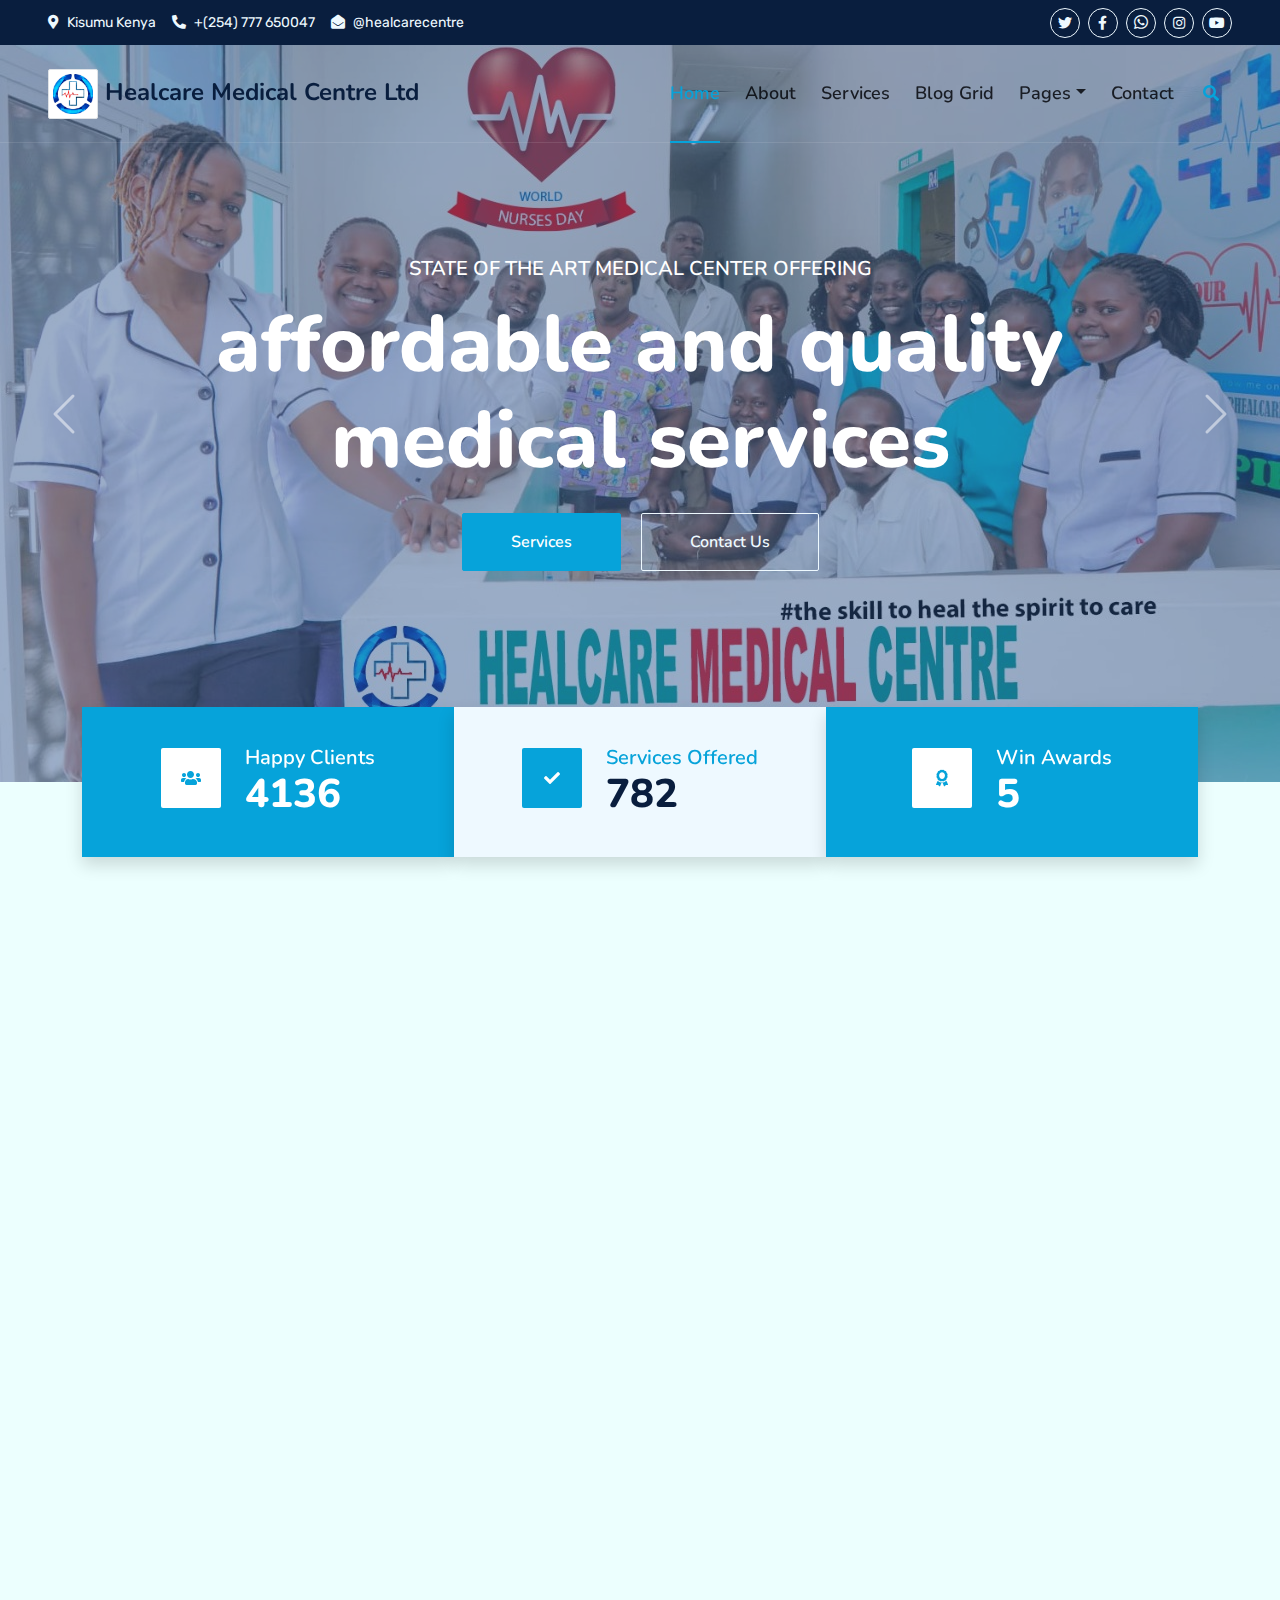
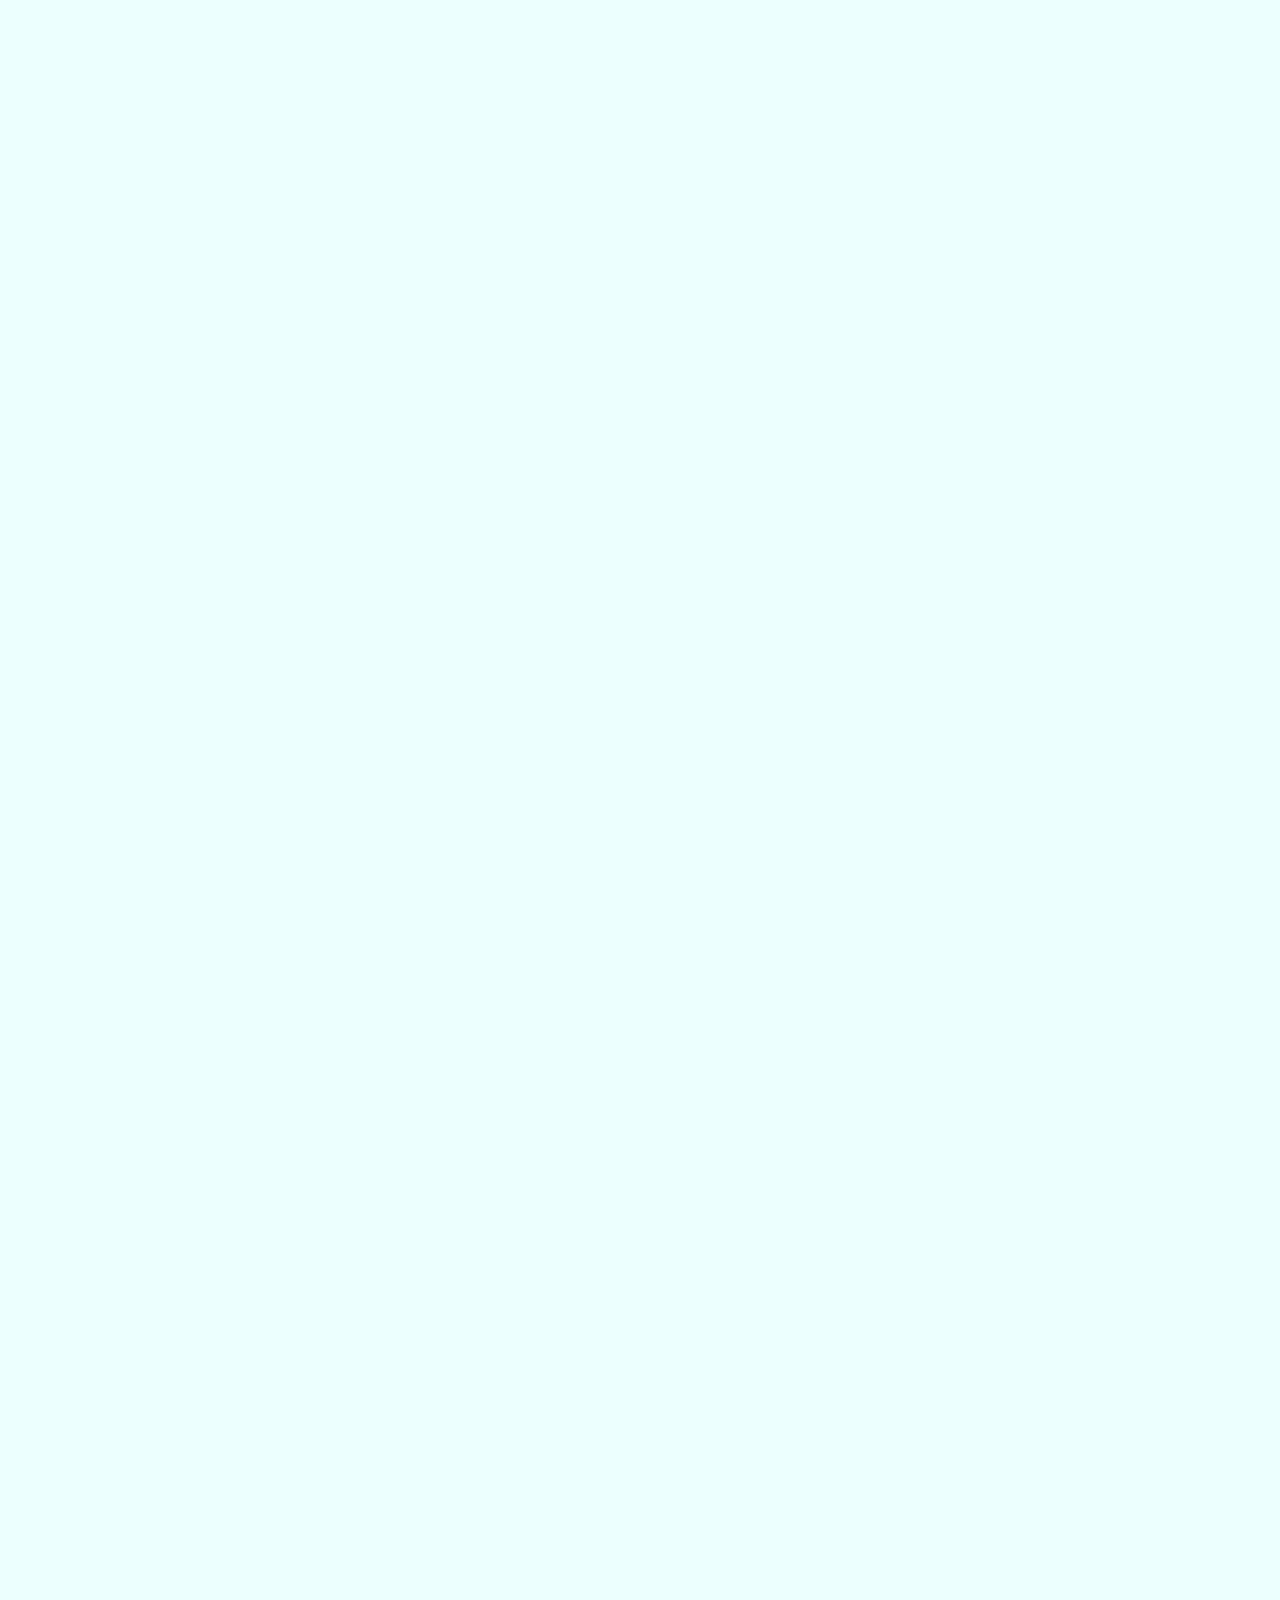
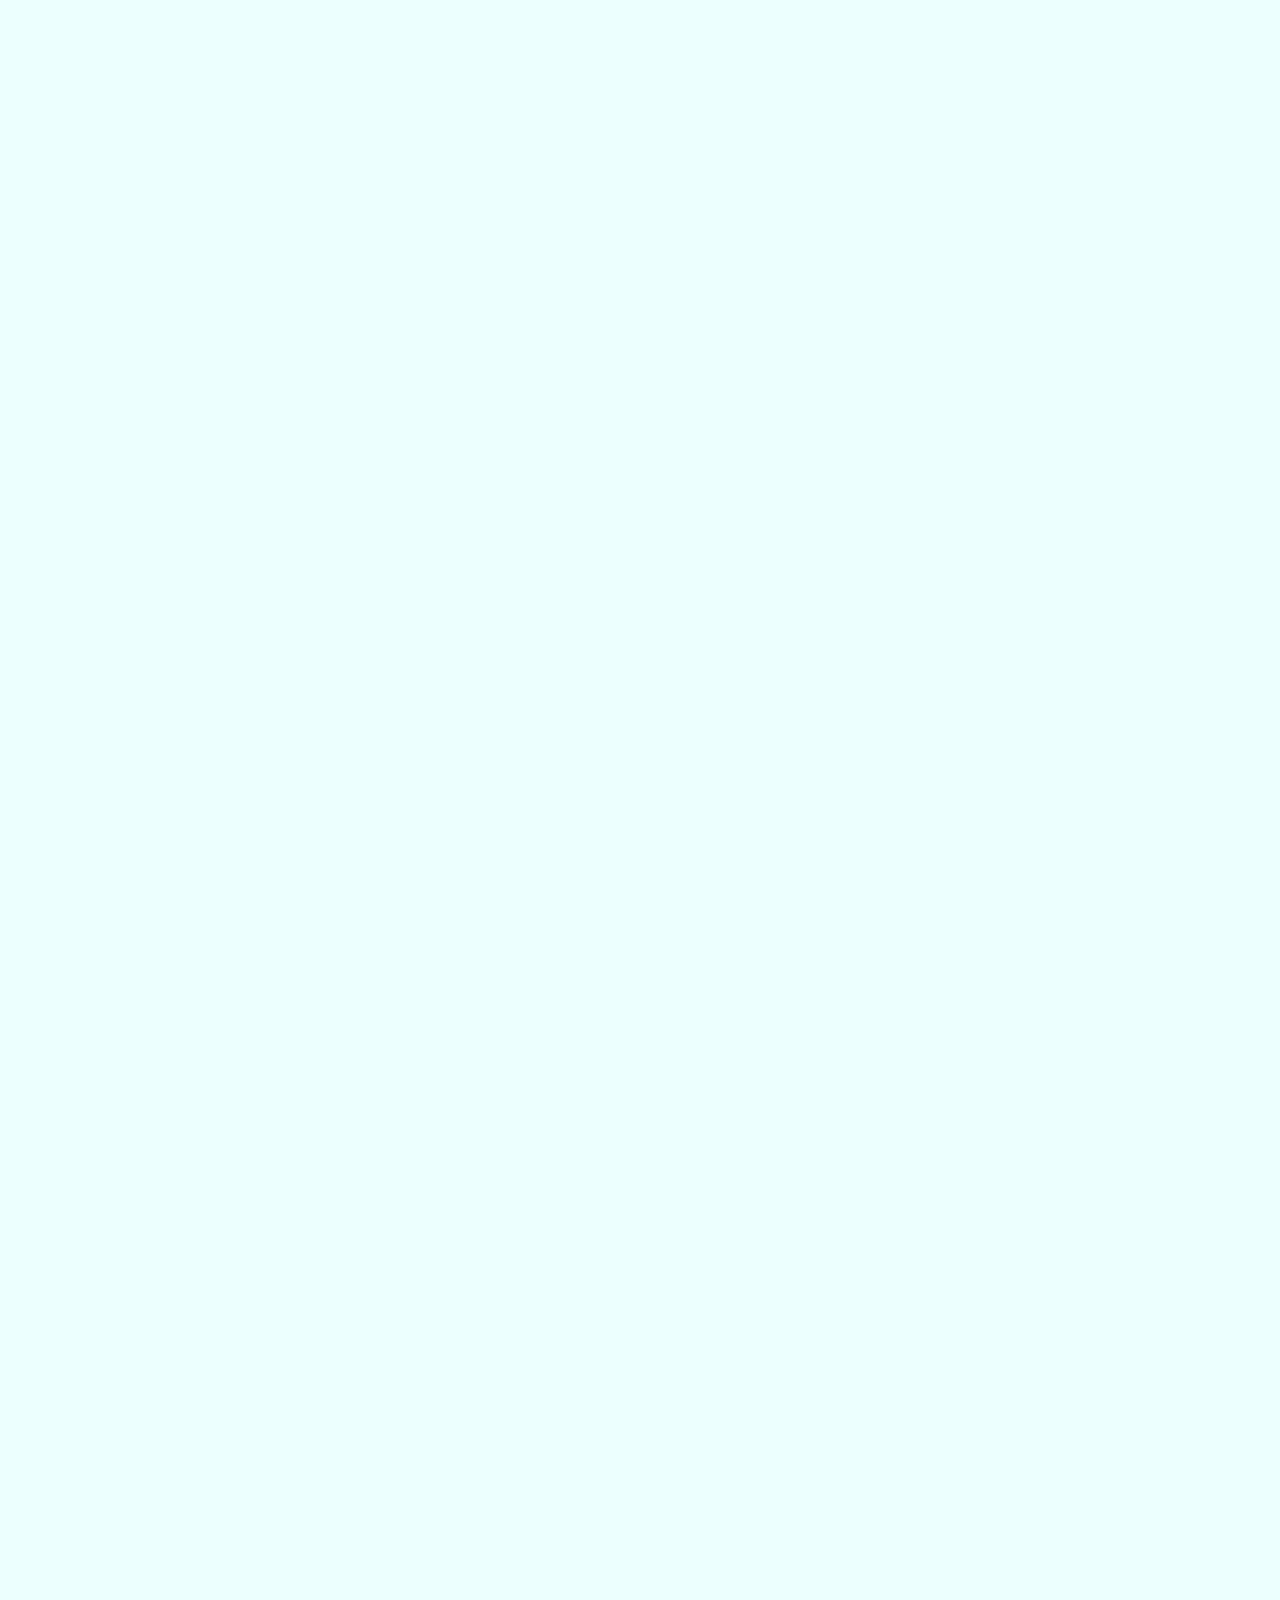
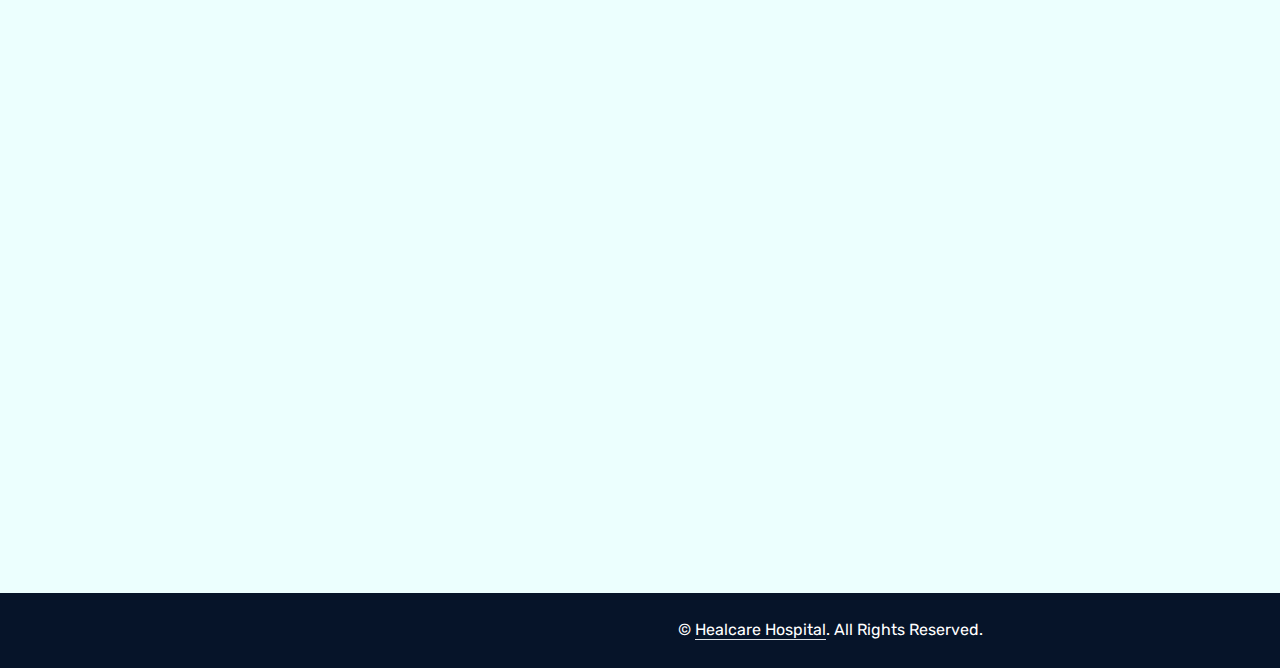
==== index.html @ 4eb30a8a "change index form" ====
<!DOCTYPE html>
<html lang="en">

<head>
    <meta charset="utf-8">
    <title>Star Healcare Medical Centre Ltd </title>
    <meta content="width=device-width, initial-scale=1.0" name="viewport">
    <meta content="Free HTML Templates" name="keywords">
    <meta content="Free HTML Templates" name="description">

    <!-- Favicon -->
    <link href="img/favicon.ico" rel="icon">

    <!-- Google Web Fonts -->
    <link rel="preconnect" href="https://fonts.googleapis.com">
    <link rel="preconnect" href="https://fonts.gstatic.com" crossorigin>
    <link href="https://fonts.googleapis.com/css2?family=Nunito:wght@400;600;700;800&family=Rubik:wght@400;500;600;700&display=swap" rel="stylesheet">
    <link rel="stylesheet" href="https://cdn.jsdelivr.net/npm/bootstrap@4.0.0/dist/css/bootstrap.min.css" integrity="sha384-Gn5384xqQ1aoWXA+058RXPxPg6fy4IWvTNh0E263XmFcJlSAwiGgFAW/dAiS6JXm" crossorigin="anonymous">
    <!-- Icon Font Stylesheet -->
    <link href="https://cdnjs.cloudflare.com/ajax/libs/font-awesome/5.10.0/css/all.min.css" rel="stylesheet">
    <link href="https://cdn.jsdelivr.net/npm/bootstrap-icons@1.4.1/font/bootstrap-icons.css" rel="stylesheet">

    <!-- Libraries Stylesheet -->
    <link href="lib/owlcarousel/assets/owl.carousel.min.css" rel="stylesheet">
    <link href="lib/animate/animate.min.css" rel="stylesheet">

    <!-- Customized Bootstrap Stylesheet -->
    <link href="css/bootstrap.min.css" rel="stylesheet">

    <!-- Template Stylesheet -->
    <link href="css/style.css" rel="stylesheet">
</head>

<body>
    <!-- Spinner Start -->
    <div id="spinner" class="show bg-white position-fixed translate-middle w-100 vh-100 top-50 start-50 d-flex align-items-center justify-content-center">
        <div class="spinner"></div>
    </div>
    <!-- Spinner End -->


    <!-- Topbar Start -->
    <div class="container-fluid bg-dark px-5 d-none d-lg-block">
        <div class="row gx-0">
            <div class="col-lg-8 text-center text-lg-start mb-2 mb-lg-0">
                <div class="d-inline-flex align-items-center" style="height: 45px;">
                    <small class="me-3 text-light"><i class="fa fa-map-marker-alt me-2"></i>Kisumu Kenya</small>
                    <small class="me-3 text-light"><i class="fa fa-phone-alt me-2"></i>+(254) 777 650047</small>
                    <small class="text-light"><i class="fa fa-envelope-open me-2"></i>@healcarecentre </small>
                </div>
            </div>
            <div class="col-lg-4 text-center text-lg-end">
                <div class="d-inline-flex align-items-center" style="height: 45px;">
                    <!--                               <a class="btn btn-primary btn-square me-2" href="https://twitter.com/healcarecentre?s=20&t=cLGIHlRNA7OYB41gTKgH4Q"><i class="fab fa-twitter fw-normal"></i></a>
                                <a class="btn btn-primary btn-square me-2" href="https://web.facebook.com/healcarecentre/?__tn__=-UC*F"><i class="fab fa-facebook-f fw-normal"></i></a>
                                <a class="btn btn-primary btn-square me-2" href="#"><i class="fab fa-linkedin-in fw-normal"></i></a>
                                <a class="btn btn-primary btn-square" href="https://www.instagram.com/healcarecentre/?hl=en"><i class="fab fa-instagram fw-normal"></i></a>
                            </div> -->
                    <a class="btn btn-sm btn-outline-light btn-sm-square rounded-circle me-2" href="https://twitter.com/healcarecentre?s=20&t=cLGIHlRNA7OYB41gTKgH4Q"><i class="fab fa-twitter fw-normal"></i></a>
                    <a class="btn btn-sm btn-outline-light btn-sm-square rounded-circle me-2" href="https://web.facebook.com/healcarecentre/?__tn__=-UC*F"><i class="fab fa-facebook-f fw-normal"></i></a>
                    <a class="btn btn-sm btn-outline-light btn-sm-square rounded-circle me-2" href="https://l.facebook.com/l.php?u=https%3A%2F%2Fapi.whatsapp.com%2Fsend%3Fphone%3D254112651597%26app%3Dfacebook%26entry_point%3Dpage_cta%26fbclid%3DIwAR26jCcPArwJF7pMhak9y_AAHXJEJk9D_FTiBmDPggTOoFprSlUFi0fkgi0&h=AT1p98Kh1tfYW-lQr8XbxFYz3CtTOqSw7ZWZFYomG3YaAoXv2AP1JjJ27h910AXIwqHDCCfPxj9flFpnSR5taxZMDkR8gbsDKgyzsFLzni86rPJZeNqG4yoMuTQqyQ"><i class="bi bi-whatsapp"></i></a>
                    <a class="btn btn-sm btn-outline-light btn-sm-square rounded-circle me-2" href="https://www.instagram.com/healcarecentre/?hl=en"><i class="fab fa-instagram fw-normal"></i></a>
                    <a class="btn btn-sm btn-outline-light btn-sm-square rounded-circle" href=""><i class="fab fa-youtube fw-normal"></i></a>
                </div>
            </div>
        </div>
    </div>
    <!-- Topbar End -->


    <!-- Navbar & Carousel Start -->
    <div class="container-fluid position-relative p-0">
        <nav class="navbar navbar-expand-lg navbar-dark px-5 py-3 py-lg-0">
            <a href="index.html" class="navbar-brand p-0">
                <h4 class="m-0"><img src="img/heal.jpg" alt="log" class="img-thumbnail" style="width: 50px; height:50px; border: radius 20px;"> Healcare Medical Centre Ltd</h4>
            </a>
            <button class="navbar-toggler" type="button" data-bs-toggle="collapse" data-bs-target="#navbarCollapse">
                <span class="fa fa-bars"></span>
            </button>
            <div class="collapse navbar-collapse" id="navbarCollapse">
                <div class="navbar-nav ms-auto py-0">
                    <a href="index.html" class="nav-item nav-link active">Home</a>
                    <a href="about.html" class="nav-item nav-link">About</a>
                    <a href="service.html" class="nav-item nav-link">Services</a>
                    <a href="blog.html" class="nav-item nav-link">Blog Grid</a>
                           
                    <div class="nav-item dropdown">
                        <a href="#" class="nav-link dropdown-toggle" data-bs-toggle="dropdown">Pages</a>
                        <div class="dropdown-menu m-0">
                            
                            <a href="feature.html" class="dropdown-item">Our features</a>
                            <a href="team.html" class="dropdown-item">Team Members</a>
                        </div>
                    </div>
                    <a href="contact.html" class="nav-item nav-link">Contact</a>
                </div>
                <butaton type="button" class="btn text-primary ms-3" data-bs-toggle="modal" data-bs-target="#searchModal"><i class="fa fa-search"></i></butaton>
               
            </div>
        </nav>

        <div id="header-carousel" class="carousel slide carousel-fade" data-bs-ride="carousel">
            <div class="carousel-inner">
                <div class="carousel-item active">
                    <img class="w-100" src="img/carousel-01.jpg" alt="Image">
                    <div class="carousel-caption d-flex flex-column align-items-center justify-content-center">
                        <div class="p-3" style="max-width: 900px;">
                            <h5 class="text-white text-uppercase mb-3 animated slideInDown">state of the art medical center offering </h5>
                            <h1 class="display-1 text-white mb-md-4 animated zoomIn">affordable and quality medical services</h1>
                            <a href="service.html" class="btn btn-primary py-md-3 px-md-5 me-3 animated slideInLeft">Services</a>
                            <a href="contact.html" class="btn btn-outline-light py-md-3 px-md-5 animated slideInRight">Contact Us</a>
                        </div>
                    </div>
                </div>
                <div class="carousel-item">
                    <img class="w-100" src="img/carousel-03.jpg" alt="Image">
                    <div class="carousel-caption d-flex flex-column align-items-center justify-content-center">
                        <div class="p-3" style="max-width: 900px;">
                            <h5 class="text-white text-uppercase mb-3 animated slideInDown">We accept NHIF</h5>
                            <h1 class="display-1 text-white mb-md-4 animated zoomIn">skill to heal & spirit to care</h1>
                            <a href="service.html" class="btn btn-primary py-md-3 px-md-5 me-3 animated slideInLeft">Service</a>
                            <a href="contact.html" class="btn btn-outline-light py-md-3 px-md-5 animated slideInRight">Contact Us</a>
                        </div>
                    </div>
                </div>
            </div>
            <button class="carousel-control-prev" type="button" data-bs-target="#header-carousel"
                data-bs-slide="prev">
                <span class="carousel-control-prev-icon" aria-hidden="true"></span>
                <span class="visually-hidden">Previous</span>
            </button>
            <button class="carousel-control-next" type="button" data-bs-target="#header-carousel"
                data-bs-slide="next">
                <span class="carousel-control-next-icon" aria-hidden="true"></span>
                <span class="visually-hidden">Next</span>
            </button>
        </div>
    </div>
    <!-- Navbar & Carousel End -->


    <!-- Full Screen Search Start -->
    <div class="modal fade" id="searchModal" tabindex="-1">
        <div class="modal-dialog modal-fullscreen">
            <div class="modal-content" style="background: rgba(9, 30, 62, .7);">
                <div class="modal-header border-0">
                    <button type="button" class="btn bg-white btn-close" data-bs-dismiss="modal" aria-label="Close"></button>
                </div>
                <div class="modal-body d-flex align-items-center justify-content-center">
                    <div class="input-group" style="max-width: 600px;">
                        <input type="text" class="form-control bg-transparent border-primary p-3" placeholder="Type search keyword">
                        <button class="btn btn-primary px-4"><i class="bi bi-search"></i></button>
                    </div>
                </div>
            </div>
        </div>
    </div>
    <!-- Full Screen Search End -->


    <!-- Facts Start -->
    <div class="container-fluid facts py-5 pt-lg-0">
        <div class="container py-5 pt-lg-0">
            <div class="row gx-0">
                <div class="col-lg-4 wow zoomIn" data-wow-delay="0.1s">
                    <div class="bg-primary shadow d-flex align-items-center justify-content-center p-4" style="height: 150px;">
                        <div class="bg-white d-flex align-items-center justify-content-center rounded mb-2" style="width: 60px; height: 60px;">
                            <i class="fa fa-users text-primary"></i>
                        </div>
                        <div class="ps-4">
                            <h5 class="text-white mb-0">Happy Clients</h5>
                            <h1 class="text-white mb-0" data-toggle="counter-up">12345</h1>
                        </div>
                    </div>
                </div>
                <div class="col-lg-4 wow zoomIn" data-wow-delay="0.3s">
                    <div class="bg-light shadow d-flex align-items-center justify-content-center p-4" style="height: 150px;">
                        <div class="bg-primary d-flex align-items-center justify-content-center rounded mb-2" style="width: 60px; height: 60px;">
                            <i class="fa fa-check text-white"></i>
                        </div>
                        <div class="ps-4">
                            <h5 class="text-primary mb-0">Services Offered</h5>
                            <h1 class="mb-0" data-toggle="counter-up">2335</h1>
                        </div>
                    </div>
                </div>
                <div class="col-lg-4 wow zoomIn" data-wow-delay="0.6s">
                    <div class="bg-primary shadow d-flex align-items-center justify-content-center p-4" style="height: 150px;">
                        <div class="bg-white d-flex align-items-center justify-content-center rounded mb-2" style="width: 60px; height: 60px;">
                            <i class="fa fa-award text-primary"></i>
                        </div>
                        <div class="ps-4">
                            <h5 class="text-white mb-0">Win Awards</h5>
                            <h1 class="text-white mb-0" data-toggle="counter-up">15</h1>
                        </div>
                    </div>
                </div>
            </div>
        </div>
    </div>
    <!-- Facts Start -->


    <!-- About Start -->
    <div class="container-fluid py-5 wow fadeInUp" data-wow-delay="0.1s">
        <div class="container py-5">
            <div class="row g-5">
                <div class="col-lg-7">
                    <div class="section-title position-relative pb-3 mb-5">
                        <h5 class="fw-bold text-primary text-uppercase">About Us</h5>
                        <h1 class="mb-0">Skill To Heal The Spirit To Care</h1>
                    </div>
                    <p class="mb-4">Healcare Medical Centre is a state of the art medical center offering affordable and quality medical services. We accept NHIF and we offer in-patient and out-patient services, pharmacy services and morgue services. Talk to us</p>
                    <div class="row g-0 mb-3">
                        <div class="col-sm-6 wow zoomIn" data-wow-delay="0.2s">
                            <h5 class="mb-3"><i class="fa fa-check text-primary me-3"></i>Award Winning</h5>
                            <h5 class="mb-3"><i class="fa fa-check text-primary me-3"></i>Professional Staff</h5>
                        </div>
                        <div class="col-sm-6 wow zoomIn" data-wow-delay="0.4s">
                            <h5 class="mb-3"><i class="fa fa-check text-primary me-3"></i>24/7 services</h5>
                            <h5 class="mb-3"><i class="fa fa-check text-primary me-3"></i>Fair Prices</h5>
                        </div>
                    </div>
                    <div class="d-flex align-items-center mb-4 wow fadeIn" data-wow-delay="0.6s">
                        <div class="bg-primary d-flex align-items-center justify-content-center rounded" style="width: 60px; height: 60px;">
                            <i class="fa fa-phone-alt text-white"></i>
                        </div>
                        <div class="ps-4">
                            <h5 class="mb-2">Call to ask any question</h5>
                            <h4 class="text-primary mb-0">+254 777 650048</h4>
                        </div>
                    </div>
                    <a href="quote.html" class="btn btn-primary py-3 px-5 mt-3 wow zoomIn" data-wow-delay="0.9s">Request A Quote</a>
                </div>
                <div class="col-lg-5" style="min-height: 500px;">
                    <div class="position-relative h-100">
                        <img class="position-absolute w-100 h-100 rounded wow zoomIn" data-wow-delay="0.9s" src="img/about-us.jpg" style="object-fit: cover;">
                    </div>
                </div>
            </div>
        </div>
    </div>
    <!-- About End -->


    <!-- Features Start -->
    <div class="container-fluid py-5 wow fadeInUp" data-wow-delay="0.1s">
        <div class="container py-5">
            <div class="section-title text-center position-relative pb-3 mb-5 mx-auto" style="max-width: 600px;">
                <h5 class="fw-bold text-primary text-uppercase">Why Choose Us</h5>
                <h1 class="mb-0">We Are Here To Offer Quality Services</h1>
            </div>
            <div class="row g-5">
                <div class="col-lg-4">
                    <div class="row g-5">
                        <div class="col-12 wow zoomIn" data-wow-delay="0.2s">
                            <div class="bg-primary rounded d-flex align-items-center justify-content-center mb-3" style="width: 60px; height: 60px;">
                                <i class="fa fa-cubes text-white"></i>
                            </div>
                            <h4>Accredited Hospital</h4>
                            
                        </div>
                        <div class="col-12 wow zoomIn" data-wow-delay="0.6s">
                            <div class="bg-primary rounded d-flex align-items-center justify-content-center mb-3" style="width: 60px; height: 60px;">
                                <i class="fa fa-award text-white"></i>
                            </div>
                            <h4>Care For the Community, Care Beyond The Obvious</h4>
                            
                        </div>
                    </div>
                </div>
                <div class="col-lg-4  wow zoomIn" data-wow-delay="0.9s" style="min-height: 350px;">
                    <div class="position-relative h-100">
                        <img class="position-absolute w-100 h-100 rounded wow zoomIn" data-wow-delay="0.1s" src="img/feature-2.jpg" style="object-fit: contain;">
                    </div>
                </div>
                <div class="col-lg-4">
                    <div class="row g-5">
                        <div class="col-12 wow zoomIn" data-wow-delay="0.4s">
                            <div class="bg-primary rounded d-flex align-items-center justify-content-center mb-3" style="width: 60px; height: 60px;">
                                <i class="fa fa-users-cog text-white"></i>
                            </div>
                            <h4>Professional Staff</h4>
                            
                        </div>
                        <div class="col-12 wow zoomIn" data-wow-delay="0.8s">
                            <div class="bg-primary rounded d-flex align-items-center justify-content-center mb-3" style="width: 60px; height: 60px;">
                                <i class="fa fa-phone-alt text-white"></i>
                            </div>
                            <h4>24/7 Support</h4>
                            
                        </div>
                    </div>
                </div>
            </div>
        </div>
    </div>
    <!-- Features Start -->
</div>

    <!-- Service Start -->
    <div class="container wow fadeInUp" data-wow-delay="0.1s">
        <div class="row row-cols-1 row-cols-md-3 g-4">
            <div class="col">
              <div class="card h-100">
                <img src="img/ambln.jpg" class="card-img-top" alt="...">
                <div class="card-body" style="background-color: #00ffee2c;">
                  <h5 class="card-title">Ambulatory services</h5>
                  <p class="card-text" style="color: blue;" >
                    Ambulatory services also referred as outpatient services are a set of diagnostic and therapeutic services provided in an outpatient setting. These services help provide patient education, support, care, and community support.</div>
              </div>
            </div>
            <div class="col">
                <div class="card h-100">
                  <img src="img/matnty2.jpg" class="card-img-top" alt="...">
                  <div class="card-body" style="background-color: #00ffee2c;">
                    <h5 class="card-title">Maternaity services</h5>
                    <p class="card-text" style="color: blue;" >
                        The Maternity Service aims to provide excellent care in a friendly and nurturing environment to give mothers, babies and their families' personalised care from the early antenatal period, during pregnancy and labour and during the first early days of parenting.
                    </p></div>
                </div>
              </div>
              <div class="col">
                <div class="card h-100">
                  <img src="img/lab.jpg" class="card-img-top" alt="...">
                  <div class="card-body" style="background-color: #00ffee2c;">
                    <h5 class="card-title">Laboratory services</h5>
                    <p class="card-text" style="color: blue;">
                        Laboratory Services provides collection of blood and body fluids for tests ordered by your doctor or healthcare provider. For information on service restrictions or to book an appointment,
                    </p></div>
                </div>
              </div>

          </div> 
     </div>
    <div class="container wow fadeInUp" data-wow-delay="0.1s">
        <div class="row ">
            <div class="col-sm-6">
              <div class="card">
                <div class="card-body">
                    <div class="badge bg-primary text-wrap shadow-lg p-3 mb-5 bg-body rounded" style="width: 10rem;">
                        <h5 class="card-title">Special Clinic</h5>
                      </div>
                  <p class="card-text">We also Offer Special</p>
                  <ul>
                      <li><a href="https://www.cancer.gov/publications/dictionaries/cancer-terms/def/ent-doctor">ENT</a> Clinic</li>
                      <li><a href="https://www.mayoclinic.org/diseases-conditions/epilepsy/symptoms-causes/syc-20350093#:~:text=Epilepsy%20is%20a%20central%20nervous,races%2C%20ethnic%20backgrounds%20and%20ages.">Epilepsy</a> Clinic </li>
                      <li><a href="https://www.cdc.gov/hiv/basics/whatishiv.html#:~:text=What%20is%20HIV%3F-,HIV%20(human%20immunodeficiency%20virus)%20is%20a%20virus%20that%20attacks%20the,care%2C%20HIV%20can%20be%20controlled.">HIV</a> Testing</li>
                      
                  </ul>
                  
                </div>
              </div>
            </div>
            <div class="col-sm-6">
              <div class="card">
                <div class="card-body">
                    <div class="badge bg-primary text-wrap shadow-lg p-3 mb-5 bg-body rounded" style="width: 10rem;">
                        <h5 class="card-title">Special Clinic</h5>
                      </div>
                  <p class="card-text">The following services are available</p>
                  <ul>
                    <li><a href="https://www.who.int/health-topics/hypertension#:~:text=Hypertension%2C%20also%20known%20as%20high,pumps%20blood%20into%20the%20vessels."> Hypertension</a> Clinic</li>
                    <li><a href="https://www.healthline.com/health/diabetes#:~:text=Diabetes%20mellitus%2C%20commonly%20known%20as,the%20insulin%20it%20does%20make.">Diabetes </a>Clinic</li>
                    <li><a href="https://www.mayoclinic.org/diseases-conditions/sickle-cell-anemia/symptoms-causes/syc-20355876#:~:text=In%20sickle%20cell%20anemia%2C%20some,all%20parts%20of%20the%20body." >Sickle Cell</a> Clinic</li>
                
                    
                </ul>
                  
                </div>
              </div>
            </div>
          </div>
    </div>

    <!-- Service End -->


    <!-- Pricing Plan Start -->
    <div class="container-fluid py-5 wow fadeInUp" data-wow-delay="0.1s">
        <div class="container py-5">
            <div class="section-title text-center position-relative pb-3 mb-5 mx-auto" style="max-width: 600px;">
                <h5 class="fw-bold text-primary text-uppercase">Pricing Plans</h5>
                <h1 class="mb-0">We are Offering Competitive Prices for Our Clients</h1>
            </div>
            <!-- <div class="row g-0">
                <div class="col-lg-4 wow slideInUp" data-wow-delay="0.6s">
                    <div class="bg-light rounded">
                        <div class="border-bottom py-4 px-5 mb-4">
                            <h4 class="text-primary mb-1">Basic Plan</h4>
                            <small class="text-uppercase">For Small Size Business</small>
                        </div>
                        <div class="p-5 pt-0">
                            <h1 class="display-5 mb-3">
                                <small class="align-top" style="font-size: 22px; line-height: 45px;">$</small>49.00<small
                                    class="align-bottom" style="font-size: 16px; line-height: 40px;">/ Month</small>
                            </h1>
                            <div class="d-flex justify-content-between mb-3"><span>HTML5 & CSS3</span><i class="fa fa-check text-primary pt-1"></i></div>
                            <div class="d-flex justify-content-between mb-3"><span>Bootstrap v5</span><i class="fa fa-check text-primary pt-1"></i></div>
                            <div class="d-flex justify-content-between mb-3"><span>Responsive Layout</span><i class="fa fa-times text-danger pt-1"></i></div>
                            <div class="d-flex justify-content-between mb-2"><span>Cross-browser Support</span><i class="fa fa-times text-danger pt-1"></i></div>
                            <a href="" class="btn btn-primary py-2 px-4 mt-4">Order Now</a>
                        </div>
                    </div>
                </div>
                <div class="col-lg-4 wow slideInUp" data-wow-delay="0.3s">
                    <div class="bg-white rounded shadow position-relative" style="z-index: 1;">
                        <div class="border-bottom py-4 px-5 mb-4">
                            <h4 class="text-primary mb-1">Standard Plan</h4>
                            <small class="text-uppercase">For Medium Size Business</small>
                        </div>
                        <div class="p-5 pt-0">
                            <h1 class="display-5 mb-3">
                                <small class="align-top" style="font-size: 22px; line-height: 45px;">$</small>99.00<small
                                    class="align-bottom" style="font-size: 16px; line-height: 40px;">/ Month</small>
                            </h1>
                            <div class="d-flex justify-content-between mb-3"><span>HTML5 & CSS3</span><i class="fa fa-check text-primary pt-1"></i></div>
                            <div class="d-flex justify-content-between mb-3"><span>Bootstrap v5</span><i class="fa fa-check text-primary pt-1"></i></div>
                            <div class="d-flex justify-content-between mb-3"><span>Responsive Layout</span><i class="fa fa-check text-primary pt-1"></i></div>
                            <div class="d-flex justify-content-between mb-2"><span>Cross-browser Support</span><i class="fa fa-times text-danger pt-1"></i></div>
                            <a href="" class="btn btn-primary py-2 px-4 mt-4">Order Now</a>
                        </div>
                    </div>
                </div>
                <div class="col-lg-4 wow slideInUp" data-wow-delay="0.9s">
                    <div class="bg-light rounded">
                        <div class="border-bottom py-4 px-5 mb-4">
                            <h4 class="text-primary mb-1">Advanced Plan</h4>
                            <small class="text-uppercase">For Large Size Business</small>
                        </div>
                        <div class="p-5 pt-0">
                            <h1 class="display-5 mb-3">
                                <small class="align-top" style="font-size: 22px; line-height: 45px;">$</small>149.00<small
                                    class="align-bottom" style="font-size: 16px; line-height: 40px;">/ Month</small>
                            </h1>
                            <div class="d-flex justify-content-between mb-3"><span>HTML5 & CSS3</span><i class="fa fa-check text-primary pt-1"></i></div>
                            <div class="d-flex justify-content-between mb-3"><span>Bootstrap v5</span><i class="fa fa-check text-primary pt-1"></i></div>
                            <div class="d-flex justify-content-between mb-3"><span>Responsive Layout</span><i class="fa fa-check text-primary pt-1"></i></div>
                            <div class="d-flex justify-content-between mb-2"><span>Cross-browser Support</span><i class="fa fa-check text-primary pt-1"></i></div>
                            <a href="" class="btn btn-primary py-2 px-4 mt-4">Order Now</a>
                        </div>
                    </div>
                </div>
            </div> -->
        </div>
    </div>
    <!-- Pricing Plan End -->


    <!-- Quote Start -->
    <div class="container-fluid py-5 wow fadeInUp" data-wow-delay="0.1s">
        <div class="container py-5">
            <div class="row g-5">
                <div class="col-lg-7">
                    <div class="section-title position-relative pb-3 mb-5">
                        <h5 class="fw-bold text-primary text-uppercase">Request A Quote</h5>
                        <h1 class="mb-0">Need A Free Quote? Please Feel Free to Contact Us</h1>
                    </div>
                    <div class="row gx-3">
                        <div class="col-sm-6 wow zoomIn" data-wow-delay="0.2s">
                            <h5 class="mb-4"><i class="fa fa-reply text-primary me-3"></i>Reply within 24 hours</h5>
                        </div>
                        <div class="col-sm-6 wow zoomIn" data-wow-delay="0.4s">
                            <h5 class="mb-4"><i class="fa fa-phone-alt text-primary me-3"></i>24 hrs telephone support</h5>
                        </div>
                    </div>
                    <!-- <p class="mb-4">Eirmod sed tempor lorem ut dolores. Aliquyam sit sadipscing kasd ipsum. Dolor ea et dolore et at sea ea at dolor, justo ipsum duo rebum sea invidunt voluptua. Eos vero eos vero ea et dolore eirmod et. Dolores diam duo invidunt lorem. Elitr ut dolores magna sit. Sea dolore sanctus sed et. Takimata takimata sanctus sed.</p> -->
                    <div class="d-flex align-items-center mt-2 wow zoomIn" data-wow-delay="0.6s">
                        <div class="bg-primary d-flex align-items-center justify-content-center rounded" style="width: 60px; height: 60px;">
                            <i class="fa fa-phone-alt text-white"></i>
                        </div>
                        <div class="ps-4">
                            <h5 class="mb-2">Call to ask any question</h5>
                            <h4 class="text-primary mb-0">+254 7765004</h4>
                        </div>
                    </div>
                </div>
                <div class="col-lg-5">
                    <div class="bg-primary rounded h-100 d-flex align-items-center p-5 wow zoomIn" data-wow-delay="0.9s">
                        <form>
                            <div class="row g-3">
                                <div class="col-xl-12">
                                    <input type="text" class="form-control bg-light border-0" placeholder="Your Name" style="height: 55px;">
                                </div>
                                <div class="col-12">
                                    <input type="email" class="form-control bg-light border-0" placeholder="Your Email" style="height: 55px;">
                                </div>
                                <div class="col-12">
                                    <select class="form-select bg-light border-0" style="height: 55px;">
                                        <option selected>Select A Service</option>
                                        <option value="1">Ambulatory services</option>
                                        <option value="2">Outpatient services</option>
                                        <option value="3">Inpatient services</option>

                                        <option selected>Maternaity services</option>
                                        <option value="1">Pharmacy</option>
                                        <option value="2">Laboratory services</option>
                                        <option value="3">Medical outpatient clinics</option>

                                        <option selected>Nutrition counselling/Diet plan</option>
                                        <option value="1">Optic care</option>
                                        <option value="2">Dental care</option>
                                        <option value="3">Morgue services</option>
                                        
                                    </select>
                                </div>
                                <div class="col-12">
                                    <textarea class="form-control bg-light border-0" rows="3" placeholder="Message"></textarea>
                                </div>
                                <div class="col-12">
                                    <button class="btn btn-dark w-100 py-3" type="submit">Request A Service</button>
                                </div>
                            </div>
                        </form>
                    </div>
                </div>
            </div>
        </div>
    </div>
    <!-- Quote End -->


    <!-- Testimonial Start -->
    <!-- <div class="container-fluid py-5 wow fadeInUp" data-wow-delay="0.1s">
        <div class="container py-5">
            <div class="section-title text-center position-relative pb-3 mb-4 mx-auto" style="max-width: 600px;">
                <h5 class="fw-bold text-primary text-uppercase">Testimonial</h5>
                <h1 class="mb-0">What Our Clients Say About Our Digital Services</h1>
            </div>
            <div class="owl-carousel testimonial-carousel wow fadeInUp" data-wow-delay="0.6s">
                <div class="testimonial-item bg-light my-4">
                    <div class="d-flex align-items-center border-bottom pt-5 pb-4 px-5">
                        <img class="img-fluid rounded" src="img/testimonial-1.jpg" style="width: 60px; height: 60px;" >
                        <div class="ps-4">
                            <h4 class="text-primary mb-1">Client Name</h4>
                            <small class="text-uppercase">Profession</small>
                        </div>
                    </div>
                    <div class="pt-4 pb-5 px-5">
                        Dolor et eos labore, stet justo sed est sed. Diam sed sed dolor stet amet eirmod eos labore diam
                    </div>
                </div>
                <div class="testimonial-item bg-light my-4">
                    <div class="d-flex align-items-center border-bottom pt-5 pb-4 px-5">
                        <img class="img-fluid rounded" src="img/testimonial-2.jpg" style="width: 60px; height: 60px;" >
                        <div class="ps-4">
                            <h4 class="text-primary mb-1">Client Name</h4>
                            <small class="text-uppercase">Profession</small>
                        </div>
                    </div>
                    <div class="pt-4 pb-5 px-5">
                        Dolor et eos labore, stet justo sed est sed. Diam sed sed dolor stet amet eirmod eos labore diam
                    </div>
                </div>
                <div class="testimonial-item bg-light my-4">
                    <div class="d-flex align-items-center border-bottom pt-5 pb-4 px-5">
                        <img class="img-fluid rounded" src="img/testimonial-3.jpg" style="width: 60px; height: 60px;" >
                        <div class="ps-4">
                            <h4 class="text-primary mb-1">Client Name</h4>
                            <small class="text-uppercase">Profession</small>
                        </div>
                    </div>
                    <div class="pt-4 pb-5 px-5">
                        Dolor et eos labore, stet justo sed est sed. Diam sed sed dolor stet amet eirmod eos labore diam
                    </div>
                </div>
                <div class="testimonial-item bg-light my-4">
                    <div class="d-flex align-items-center border-bottom pt-5 pb-4 px-5">
                        <img class="img-fluid rounded" src="img/testimonial-4.jpg" style="width: 60px; height: 60px;" >
                        <div class="ps-4">
                            <h4 class="text-primary mb-1">Client Name</h4>
                            <small class="text-uppercase">Profession</small>
                        </div>
                    </div>
                    <div class="pt-4 pb-5 px-5">
                        Dolor et eos labore, stet justo sed est sed. Diam sed sed dolor stet amet eirmod eos labore diam
                    </div>
                </div>
            </div>
        </div>
    </div> -->
    <!-- Testimonial End -->


    <!-- Team Start -->
    <!-- <div class="container-fluid py-5 wow fadeInUp" data-wow-delay="0.1s">
        <div class="container py-5">
            <div class="section-title text-center position-relative pb-3 mb-5 mx-auto" style="max-width: 600px;">
                <h5 class="fw-bold text-primary text-uppercase">Team Members</h5>
                <h1 class="mb-0">Professional Stuffs Ready to Help Your Business</h1>
            </div>
            <div class="row g-5">
                <div class="col-lg-4 wow slideInUp" data-wow-delay="0.3s">
                    <div class="team-item bg-light rounded overflow-hidden">
                        <div class="team-img position-relative overflow-hidden">
                            <img class="img-fluid w-100" src="img/team-1.jpg" alt="">
                            <div class="team-social">
                                <a class="btn btn-lg btn-primary btn-lg-square rounded" href=""><i class="fab fa-twitter fw-normal"></i></a>
                                <a class="btn btn-lg btn-primary btn-lg-square rounded" href=""><i class="fab fa-facebook-f fw-normal"></i></a>
                                <a class="btn btn-lg btn-primary btn-lg-square rounded" href=""><i class="fab fa-instagram fw-normal"></i></a>
                                <a class="btn btn-lg btn-primary btn-lg-square rounded" href=""><i class="fab fa-linkedin-in fw-normal"></i></a>
                            </div>
                        </div>
                        <div class="text-center py-4">
                            <h4 class="text-primary">Full Name</h4>
                            <p class="text-uppercase m-0">Designation</p>
                        </div>
                    </div>
                </div>
                <div class="col-lg-4 wow slideInUp" data-wow-delay="0.6s">
                    <div class="team-item bg-light rounded overflow-hidden">
                        <div class="team-img position-relative overflow-hidden">
                            <img class="img-fluid w-100" src="img/team-2.jpg" alt="">
                            <div class="team-social">
                                <a class="btn btn-lg btn-primary btn-lg-square rounded" href=""><i class="fab fa-twitter fw-normal"></i></a>
                                <a class="btn btn-lg btn-primary btn-lg-square rounded" href=""><i class="fab fa-facebook-f fw-normal"></i></a>
                                <a class="btn btn-lg btn-primary btn-lg-square rounded" href=""><i class="fab fa-instagram fw-normal"></i></a>
                                <a class="btn btn-lg btn-primary btn-lg-square rounded" href=""><i class="fab fa-linkedin-in fw-normal"></i></a>
                            </div>
                        </div>
                        <div class="text-center py-4">
                            <h4 class="text-primary">Full Name</h4>
                            <p class="text-uppercase m-0">Designation</p>
                        </div>
                    </div>
                </div>
                <div class="col-lg-4 wow slideInUp" data-wow-delay="0.9s">
                    <div class="team-item bg-light rounded overflow-hidden">
                        <div class="team-img position-relative overflow-hidden">
                            <img class="img-fluid w-100" src="img/team-3.jpg" alt="">
                            <div class="team-social">
                                <a class="btn btn-lg btn-primary btn-lg-square rounded" href=""><i class="fab fa-twitter fw-normal"></i></a>
                                <a class="btn btn-lg btn-primary btn-lg-square rounded" href=""><i class="fab fa-facebook-f fw-normal"></i></a>
                                <a class="btn btn-lg btn-primary btn-lg-square rounded" href=""><i class="fab fa-instagram fw-normal"></i></a>
                                <a class="btn btn-lg btn-primary btn-lg-square rounded" href=""><i class="fab fa-linkedin-in fw-normal"></i></a>
                            </div>
                        </div>
                        <div class="text-center py-4">
                            <h4 class="text-primary">Full Name</h4>
                            <p class="text-uppercase m-0">Designation</p>
                        </div>
                    </div>
                </div>
            </div>
        </div>
    </div> -->
    <!-- Team End -->


    <!-- Blog Start -->
    <div class="container-fluid py-5 wow fadeInUp" data-wow-delay="0.1s">
        <div class="container py-5">
            <div class="section-title text-center position-relative mx-auto" style="max-width: 600px;">
                <h5 class="fw-bold text-primary text-uppercase">Latest Blog</h5>
                <h1 class="mb-0">Read The Latest Articles from Our Blog Post</h1>
            </div>
            <div class="row ">
                <div class="col-lg-4 wow slideInUp" data-wow-delay="0.3s">
                    <div class=" bg-light rounded shadow" style="object-fit: contain;">
                        <iframe class="col-12" style="object-fit: contain; margin-bottom: 0%;" src="https://www.facebook.com/plugins/post.php?href=https%3A%2F%2Fwww.facebook.com%2Fhealcarecentre%2Fposts%2F116760591033590&show_text=false&width=500" width="500" height="380" style="border:none;overflow:hidden" scrolling="no" frameborder="0" allowfullscreen="true" allow="autoplay; clipboard-write; encrypted-media; picture-in-picture; web-share"></iframe>
                        </div>                       
                        
                        
                    
                    <!-- <div class="col-lg- wow slideInUp" data-wow-delay="0.3s">
                        <div class=" bg-light rounded shadow" style="object-fit: contain;">
                            <iframe class="col-12" src="https://www.facebook.com/plugins/post.php?href=https%3A%2F%2Fwww.facebook.com%2Fhealcarecentre%2Fposts%2F116760591033590&show_text=false&width=500" width="500" height="498" style="border:none;overflow:hidden" scrolling="no" frameborder="0" allowfullscreen="true" allow="autoplay; clipboard-write; encrypted-media; picture-in-picture; web-share"></iframe>
                            </div>                       
                            </div>
                        </div>
                        <div class="col-lg-3 wow slideInUp" data-wow-delay="0.3s">
                            <div class=" bg-light rounded shadow" style="object-fit: contain;">
                                <iframe class="col-12" src="https://www.facebook.com/plugins/post.php?href=https%3A%2F%2Fwww.facebook.com%2Fhealcarecentre%2Fposts%2F116760591033590&show_text=false&width=500" width="500" height="498" style="border:none;overflow:hidden" scrolling="no" frameborder="0" allowfullscreen="true" allow="autoplay; clipboard-write; encrypted-media; picture-in-picture; web-share"></iframe>
                                </div>                       
                                </div>
                            </div> -->
                </div>
                <div class="col-lg-4 wow slideInUp" data-wow-delay="0.6s">
                    <div class="blog-item bg-light rounded shadow">
                        <iframe  class="col-12" style="object-fit: contain; margin-bottom: 0%;" src="https://www.facebook.com/plugins/post.php?href=https%3A%2F%2Fwww.facebook.com%2Fhealcarecentre%2Fposts%2F116654184377564&show_text=false&width=500" width="500" height="380" style="border:none;overflow:hidden" scrolling="no" frameborder="0" allowfullscreen="true" allow="autoplay; clipboard-write; encrypted-media; picture-in-picture; web-share"></iframe>
                        
                    </div>
                </div>
                <div class="col-lg-4 wow slideInUp" data-wow-delay="0.9s">
                    <div class="blog-item bg-light rounded overflow-hidden">
                        <iframe class="col-12" style="object-fit: contain; margin-bottom: 0%;" src="https://www.facebook.com/plugins/post.php?href=https%3A%2F%2Fwww.facebook.com%2Fhealcarecentre%2Fposts%2F116048184438164&show_text=false&width=500" width="500" height="380" style="border:none;overflow:hidden" scrolling="no" frameborder="0" allowfullscreen="true" allow="autoplay; clipboard-write; encrypted-media; picture-in-picture; web-share"></iframe>
                        </div>
                        </div>
                    </div>
                </div>
            </div>
        </div>
    </div>
    <!-- Blog Start -->


    <!-- Vendor Start -->
    <!-- <div class="container-fluid py-5 wow fadeInUp" data-wow-delay="0.1s">
        <div class="container py-5 mb-5">
            <div class="bg-white">
                <div class="owl-carousel vendor-carousel">
                    <img src="img/vendor-1.jpg" alt="">
                    <img src="img/vendor-2.jpg" alt="">
                    <img src="img/vendor-3.jpg" alt="">
                    <img src="img/vendor-4.jpg" alt="">
                    <img src="img/vendor-5.jpg" alt="">
                    <img src="img/vendor-6.jpg" alt="">
                    <img src="img/vendor-7.jpg" alt="">
                    <img src="img/vendor-8.jpg" alt="">
                    <img src="img/vendor-9.jpg" alt="">
                </div>
            </div>
        </div>
    </div> -->
    <!-- Vendor End -->
    

    <!-- Footer Start -->
    <div class="container-fluid bg-dark text-light mt-5 wow fadeInUp" data-wow-delay="0.1s">
        <div class="container">
            <div class="row">
                <div class="col-lg-4 col-md-6 col-sm-6 footer-about">
                    <!-- <div class="d-flex flex-column align-items-center justify-content-center text-center h-100 bg-primary p-4"> -->
                        <a href="index.html" class="navbar-brand">
                            <h3 class="m-0 text-white">Star Healcare <br> Medical Centre</h3>
                        </a>
                        <p class="mt-3 mb-4">state of the art medical center offering affordable and quality medical services. We accept NHIF and we offer in-patient and out-patient services, pharmacy services and morgue services. Talk to us</p>
                        <!-- <form action="">
                            <div class="input-group">
                                <input type="text" class="form-control border-white p-3" placeholder="Your Email">
                                <button class="btn btn-dark">0777 650048</button>
                            </div>
                        </form> -->
                    <!-- </div> -->
                </div>
                <div class="col-lg-8 col-md-6">
                    <div class="row gx-5">
                        <div class="col-lg-4 col-md-12 pt-5 mb-5">
                            <div class="section-title section-title-sm position-relative pb-3 mb-4">
                                <h3 class="text-light mb-0">Get In Touch</h3>
                            </div>
                            <div class="d-flex mb-2">
                                <i class="bi bi-geo-alt text-primary me-2"></i>
                                <p class="mb-0">Kisumu</p>
                            </div>
                            <div class="d-flex mb-2">
                                <i class="bi bi-envelope-open text-primary me-2"></i>
                                <p class="mb-0">healcarecentre@gmail.com</p>
                            </div>
                            <div class="d-flex mb-2">
                                <i class="bi bi-telephone text-primary me-2"></i>
                                <p class="mb-0">+254 777 650048</p>
                            </div>
                            <div class="d-flex mt-4">
                                <a class="btn btn-primary btn-square me-2" href="https://twitter.com/healcarecentre?s=20&t=cLGIHlRNA7OYB41gTKgH4Q"><i class="fab fa-twitter fw-normal"></i></a>
                                <a class="btn btn-primary btn-square me-2" href="https://web.facebook.com/healcarecentre/?__tn__=-UC*F"><i class="fab fa-facebook-f fw-normal"></i></a>
                                <a class="btn btn-primary btn-square me-2" href="https://l.facebook.com/l.php?u=https%3A%2F%2Fapi.whatsapp.com%2Fsend%3Fphone%3D254112651597%26app%3Dfacebook%26entry_point%3Dpage_cta%26fbclid%3DIwAR26jCcPArwJF7pMhak9y_AAHXJEJk9D_FTiBmDPggTOoFprSlUFi0fkgi0&h=AT1p98Kh1tfYW-lQr8XbxFYz3CtTOqSw7ZWZFYomG3YaAoXv2AP1JjJ27h910AXIwqHDCCfPxj9flFpnSR5taxZMDkR8gbsDKgyzsFLzni86rPJZeNqG4yoMuTQqyQ"><i class="bi bi-whatsapp"></i></a>
                                <a class="btn btn-primary btn-square" href="https://www.instagram.com/healcarecentre/?hl=en"><i class="fab fa-instagram fw-normal"></i></a>
                            </div>
                        </div>
                        <div class="col-lg-4 col-md-12 pt-0 pt-lg-5 mb-5">
                            <div class="section-title section-title-sm position-relative pb-3 mb-4">
                                <h3 class="text-light mb-0">Quick Links</h3>
                            </div>
                            <div class="link-animated d-flex flex-column justify-content-start">
                                <a class="text-light mb-2" href="#"><i class="bi bi-arrow-right text-primary me-2"></i>Home</a>
                                <a class="text-light mb-2" href="#"><i class="bi bi-arrow-right text-primary me-2"></i>About Us</a>
                                <a class="text-light mb-2" href="#"><i class="bi bi-arrow-right text-primary me-2"></i>Our Services</a>
                                <a class="text-light mb-2" href="#"><i class="bi bi-arrow-right text-primary me-2"></i>Meet The Team</a>
                                <a class="text-light mb-2" href="#"><i class="bi bi-arrow-right text-primary me-2"></i>Latest Blog</a>
                                <a class="text-light" href="#"><i class="bi bi-arrow-right text-primary me-2"></i>Contact Us</a>
                            </div>
                        </div>
                        <div class="col-lg-4 col-md-12 pt-0 pt-lg-5 mb-5">
                            <div class="section-title section-title-sm position-relative pb-3 mb-4">
                                <h3 class="text-light mb-0">Popular Links</h3>
                            </div>
                            <div class="link-animated d-flex flex-column justify-content-start">
                                <a class="text-light mb-2" href="#"><i class="bi bi-arrow-right text-primary me-2"></i>Home</a>
                                <a class="text-light mb-2" href="#"><i class="bi bi-arrow-right text-primary me-2"></i>About Us</a>
                                <a class="text-light mb-2" href="#"><i class="bi bi-arrow-right text-primary me-2"></i>Our Services</a>
                                <a class="text-light mb-2" href="#"><i class="bi bi-arrow-right text-primary me-2"></i>Meet The Team</a>
                                <a class="text-light mb-2" href="#"><i class="bi bi-arrow-right text-primary me-2"></i>Latest Blog</a>
                                <a class="text-light" href="#"><i class="bi bi-arrow-right text-primary me-2"></i>Contact Us</a>
                            </div>
                        </div>
                    </div>
                </div>
            </div>
        </div>
    </div>
    <div class="container-fluid text-white" style="background: #061429;">
        <div class="container text-center">
            <div class="row justify-content-end">
                <div class="col-lg-8 col-md-6">
                    <div class="d-flex align-items-center justify-content-center" style="height: 75px;">
                        <p class="mb-0">&copy; <a class="text-white border-bottom" href="#">Healcare Hospital</a>. All Rights Reserved. 
						
						<!--/*** This template is free as long as you keep the footer author’s credit link/attribution link/backlink. If you'd like to use the template without the footer author’s credit link/attribution link/backlink, you can purchase the Credit Removal License from "https://htmlcodex.com/credit-removal". Thank you for your support. ***/-->
						<!-- Designed by <a class="text-white border-bottom" href="https://htmlcodex.com">HTML Codex</a></p>
                        <br>Distributed By: <a class="border-bottom" href="https://themewagon.com" target="_blank">ThemeWagon</a> -->
                    </div>
                </div>
            </div>
        </div>
    </div>
    <!-- Footer End -->


    <!-- Back to Top -->
    <a href="#" class="btn btn-lg btn-primary btn-lg-square rounded back-to-top"><i class="bi bi-arrow-up"></i></a>


    <!-- JavaScript Libraries -->
    <script src="https://code.jquery.com/jquery-3.4.1.min.js"></script>
    <script src="https://cdn.jsdelivr.net/npm/bootstrap@5.0.0/dist/js/bootstrap.bundle.min.js"></script>
    <script src="lib/wow/wow.min.js"></script>
    <script src="lib/easing/easing.min.js"></script>
    <script src="lib/waypoints/waypoints.min.js"></script>
    <script src="lib/counterup/counterup.min.js"></script>
    <script src="lib/owlcarousel/owl.carousel.min.js"></script>

    <!-- Template Javascript -->
    <script src="js/main.js"></script>
</body>

</html>
---- css/style.css ----
/********** Template CSS **********/
body{
    background-color: #00ffee13;

}
:root {
    --primary: #06A3DA;
    --secondary: #34AD54;
    --light: #EEF9FF;
    --dark: #091E3E;
}


/*** Spinner ***/
.spinner {
    width: 40px;
    height: 40px;
    background: var(--primary);
    margin: 100px auto;
    -webkit-animation: sk-rotateplane 1.2s infinite ease-in-out;
    animation: sk-rotateplane 1.2s infinite ease-in-out;
}

@-webkit-keyframes sk-rotateplane {
    0% {
        -webkit-transform: perspective(120px)
    }
    50% {
        -webkit-transform: perspective(120px) rotateY(180deg)
    }
    100% {
        -webkit-transform: perspective(120px) rotateY(180deg) rotateX(180deg)
    }
}

@keyframes sk-rotateplane {
    0% {
        transform: perspective(120px) rotateX(0deg) rotateY(0deg);
        -webkit-transform: perspective(120px) rotateX(0deg) rotateY(0deg)
    }
    50% {
        transform: perspective(120px) rotateX(-180.1deg) rotateY(0deg);
        -webkit-transform: perspective(120px) rotateX(-180.1deg) rotateY(0deg)
    }
    100% {
        transform: perspective(120px) rotateX(-180deg) rotateY(-179.9deg);
        -webkit-transform: perspective(120px) rotateX(-180deg) rotateY(-179.9deg);
    }
}

#spinner {
    opacity: 0;
    visibility: hidden;
    transition: opacity .5s ease-out, visibility 0s linear .5s;
    z-index: 99999;
}

#spinner.show {
    transition: opacity .5s ease-out, visibility 0s linear 0s;
    visibility: visible;
    opacity: 1;
}


/*** Heading ***/
h1,
h2,
.fw-bold {
    font-weight: 800 !important;
}

h3,
h4,
.fw-semi-bold {
    font-weight: 700 !important;
}

h5,
h6,
.fw-medium {
    font-weight: 600 !important;
}


/*** Button ***/
.btn {
    font-family: 'Nunito', sans-serif;
    font-weight: 600;
    transition: .5s;
}

.btn-primary,
.btn-secondary {
    color: #FFFFFF;
    box-shadow: inset 0 0 0 50px transparent;
}

.btn-primary:hover {
    box-shadow: inset 0 0 0 0 var(--primary);
}

.btn-secondary:hover {
    box-shadow: inset 0 0 0 0 var(--secondary);
}

.btn-square {
    width: 36px;
    height: 36px;
}

.btn-sm-square {
    width: 30px;
    height: 30px;
}

.btn-lg-square {
    width: 48px;
    height: 48px;
}

.btn-square,
.btn-sm-square,
.btn-lg-square {
    padding-left: 0;
    padding-right: 0;
    text-align: center;
}


/*** Navbar ***/
.navbar-dark .navbar-nav .nav-link {
    font-family: 'Nunito', sans-serif;
    position: relative;
    margin-left: 25px;
    padding: 35px 0;
    color: #030509d6;
    font-size: 18px;
    font-weight: 600;
    outline: none;
    transition: .5s;
}

.sticky-top.navbar-dark .navbar-nav .nav-link {
    padding: 20px 0;
    color: var(--dark);
}

.navbar-dark .navbar-nav .nav-link:hover,
.navbar-dark .navbar-nav .nav-link.active {
    color: var(--primary);
}

.navbar-dark .navbar-brand h1 {
    color: #FFFFFF;
}

.navbar-dark .navbar-toggler {
    color: var(--primary) !important;
    border-color: var(--primary) !important;
}

@media (max-width: 991.98px) {
    .sticky-top.navbar-dark {
        position: relative;
        background: #FFFFFF;
    }

    .navbar-dark .navbar-nav .nav-link,
    .navbar-dark .navbar-nav .nav-link.show,
    .sticky-top.navbar-dark .navbar-nav .nav-link {
        padding: 10px 0;
        color: var(--dark);
    }

    .navbar-dark .navbar-brand h1 {
        color: var(--primary);
    }
}

@media (min-width: 992px) {
    .navbar-dark {
        position: absolute;
        width: 100%;
        top: 0;
        left: 0;
        border-bottom: 1px solid rgba(256, 256, 256, .1);
        z-index: 999;
    }
    
    .sticky-top.navbar-dark {
        position: fixed;
        background: #FFFFFF;
    }

    .navbar-dark .navbar-nav .nav-link::before {
        position: absolute;
        content: "";
        width: 0;
        height: 2px;
        bottom: -1px;
        left: 50%;
        background: var(--primary);
        transition: .5s;
    }

    .navbar-dark .navbar-nav .nav-link:hover::before,
    .navbar-dark .navbar-nav .nav-link.active::before {
        width: 100%;
        left: 0;
    }

    .navbar-dark .navbar-nav .nav-link.nav-contact::before {
        display: none;
    }

    .sticky-top.navbar-dark .navbar-brand h1 {
        color: var(--primary);
    }
}


/*** Carousel ***/
.carousel-caption {
    top: 0;
    left: 0;
    right: 0;
    bottom: 0;
    background: rgba(43, 81, 138, 0.47);
    z-index: 1;
}

@media (max-width: 576px) {
    .carousel-caption h5 {
        font-size: 14px;
        font-weight: 500 !important;
    }

    .carousel-caption h1 {
        font-size: 30px;
        font-weight: 600 !important;
    }
}

.carousel-control-prev,
.carousel-control-next {
    width: 10%;
}

.carousel-control-prev-icon,
.carousel-control-next-icon {
    width: 3rem;
    height: 3rem;
}


/*** Section Title ***/
.section-title::before {
    position: absolute;
    content: "";
    width: 150px;
    height: 5px;
    left: 0;
    bottom: 0;
    background: var(--primary);
    border-radius: 2px;
}

.section-title.text-center::before {
    left: 50%;
    margin-left: -75px;
}

.section-title.section-title-sm::before {
    width: 90px;
    height: 3px;
}

.section-title::after {
    position: absolute;
    content: "";
    width: 6px;
    height: 5px;
    bottom: 0px;
    background: #FFFFFF;
    -webkit-animation: section-title-run 5s infinite linear;
    animation: section-title-run 5s infinite linear;
}

.section-title.section-title-sm::after {
    width: 4px;
    height: 3px;
}

.section-title.text-center::after {
    -webkit-animation: section-title-run-center 5s infinite linear;
    animation: section-title-run-center 5s infinite linear;
}

.section-title.section-title-sm::after {
    -webkit-animation: section-title-run-sm 5s infinite linear;
    animation: section-title-run-sm 5s infinite linear;
}

@-webkit-keyframes section-title-run {
    0% {left: 0; } 50% { left : 145px; } 100% { left: 0; }
}

@-webkit-keyframes section-title-run-center {
    0% { left: 50%; margin-left: -75px; } 50% { left : 50%; margin-left: 45px; } 100% { left: 50%; margin-left: -75px; }
}

@-webkit-keyframes section-title-run-sm {
    0% {left: 0; } 50% { left : 85px; } 100% { left: 0; }
}


/*** Service ***/
.service-item {
    position: relative;
    height: 300px;
    padding: 0 30px;
    transition: .5s;
}

.service-item .service-icon {
    margin-bottom: 30px;
    width: 60px;
    height: 60px;
    display: flex;
    align-items: center;
    justify-content: center;
    background: var(--primary);
    border-radius: 2px;
    transform: rotate(-45deg);
}

.service-item .service-icon i {
    transform: rotate(45deg);
}

.service-item a.btn {
    position: absolute;
    width: 60px;
    bottom: -48px;
    left: 50%;
    margin-left: -30px;
    opacity: 0;
}

.service-item:hover a.btn {
    bottom: -24px;
    opacity: 1;
}


/*** Testimonial ***/
.testimonial-carousel .owl-dots {
    margin-top: 15px;
    display: flex;
    align-items: flex-end;
    justify-content: center;
}

.testimonial-carousel .owl-dot {
    position: relative;
    display: inline-block;
    margin: 0 5px;
    width: 15px;
    height: 15px;
    background: #DDDDDD;
    border-radius: 2px;
    transition: .5s;
}

.testimonial-carousel .owl-dot.active {
    width: 30px;
    background: var(--primary);
}

.testimonial-carousel .owl-item.center {
    position: relative;
    z-index: 1;
}

.testimonial-carousel .owl-item .testimonial-item {
    transition: .5s;
}

.testimonial-carousel .owl-item.center .testimonial-item {
    background: #FFFFFF !important;
    box-shadow: 0 0 30px #DDDDDD;
}


/*** Team ***/
.team-item {
    transition: .5s;
}

.team-social {
    position: absolute;
    width: 100%;
    height: 100%;
    top: 0;
    left: 0;
    display: flex;
    align-items: center;
    justify-content: center;
    transition: .5s;
}

.team-social a.btn {
    position: relative;
    margin: 0 3px;
    margin-top: 100px;
    opacity: 0;
}

.team-item:hover {
    box-shadow: 0 0 30px #DDDDDD;
}

.team-item:hover .team-social {
    background: rgba(9, 30, 62, .7);
}

.team-item:hover .team-social a.btn:first-child {
    opacity: 1;
    margin-top: 0;
    transition: .3s 0s;
}

.team-item:hover .team-social a.btn:nth-child(2) {
    opacity: 1;
    margin-top: 0;
    transition: .3s .05s;
}

.team-item:hover .team-social a.btn:nth-child(3) {
    opacity: 1;
    margin-top: 0;
    transition: .3s .1s;
}

.team-item:hover .team-social a.btn:nth-child(4) {
    opacity: 1;
    margin-top: 0;
    transition: .3s .15s;
}

.team-item .team-img img,
.blog-item .blog-img img  {
    transition: .5s;
}

.team-item:hover .team-img img,
.blog-item:hover .blog-img img {
    transform: scale(1.15);
}


/*** Miscellaneous ***/
@media (min-width: 991.98px) {
    .facts {
        position: relative;
        margin-top: -75px;
        z-index: 1;
    }
}

.back-to-top {
    position: fixed;
    display: none;
    right: 45px;
    bottom: 45px;
    z-index: 99;
}

.bg-header {
    background: linear-gradient(rgba(9, 30, 62, 0.319), rgba(9, 30, 62, 0.59)), url(../img/services_car.jpg) center center no-repeat;
    background-size: cover;
}

.link-animated a {
    transition: .5s;
}

.link-animated a:hover {
    padding-left: 10px;
}

@media (min-width: 767.98px) {
    .footer-about {
        margin-bottom: -75px;
    }
}
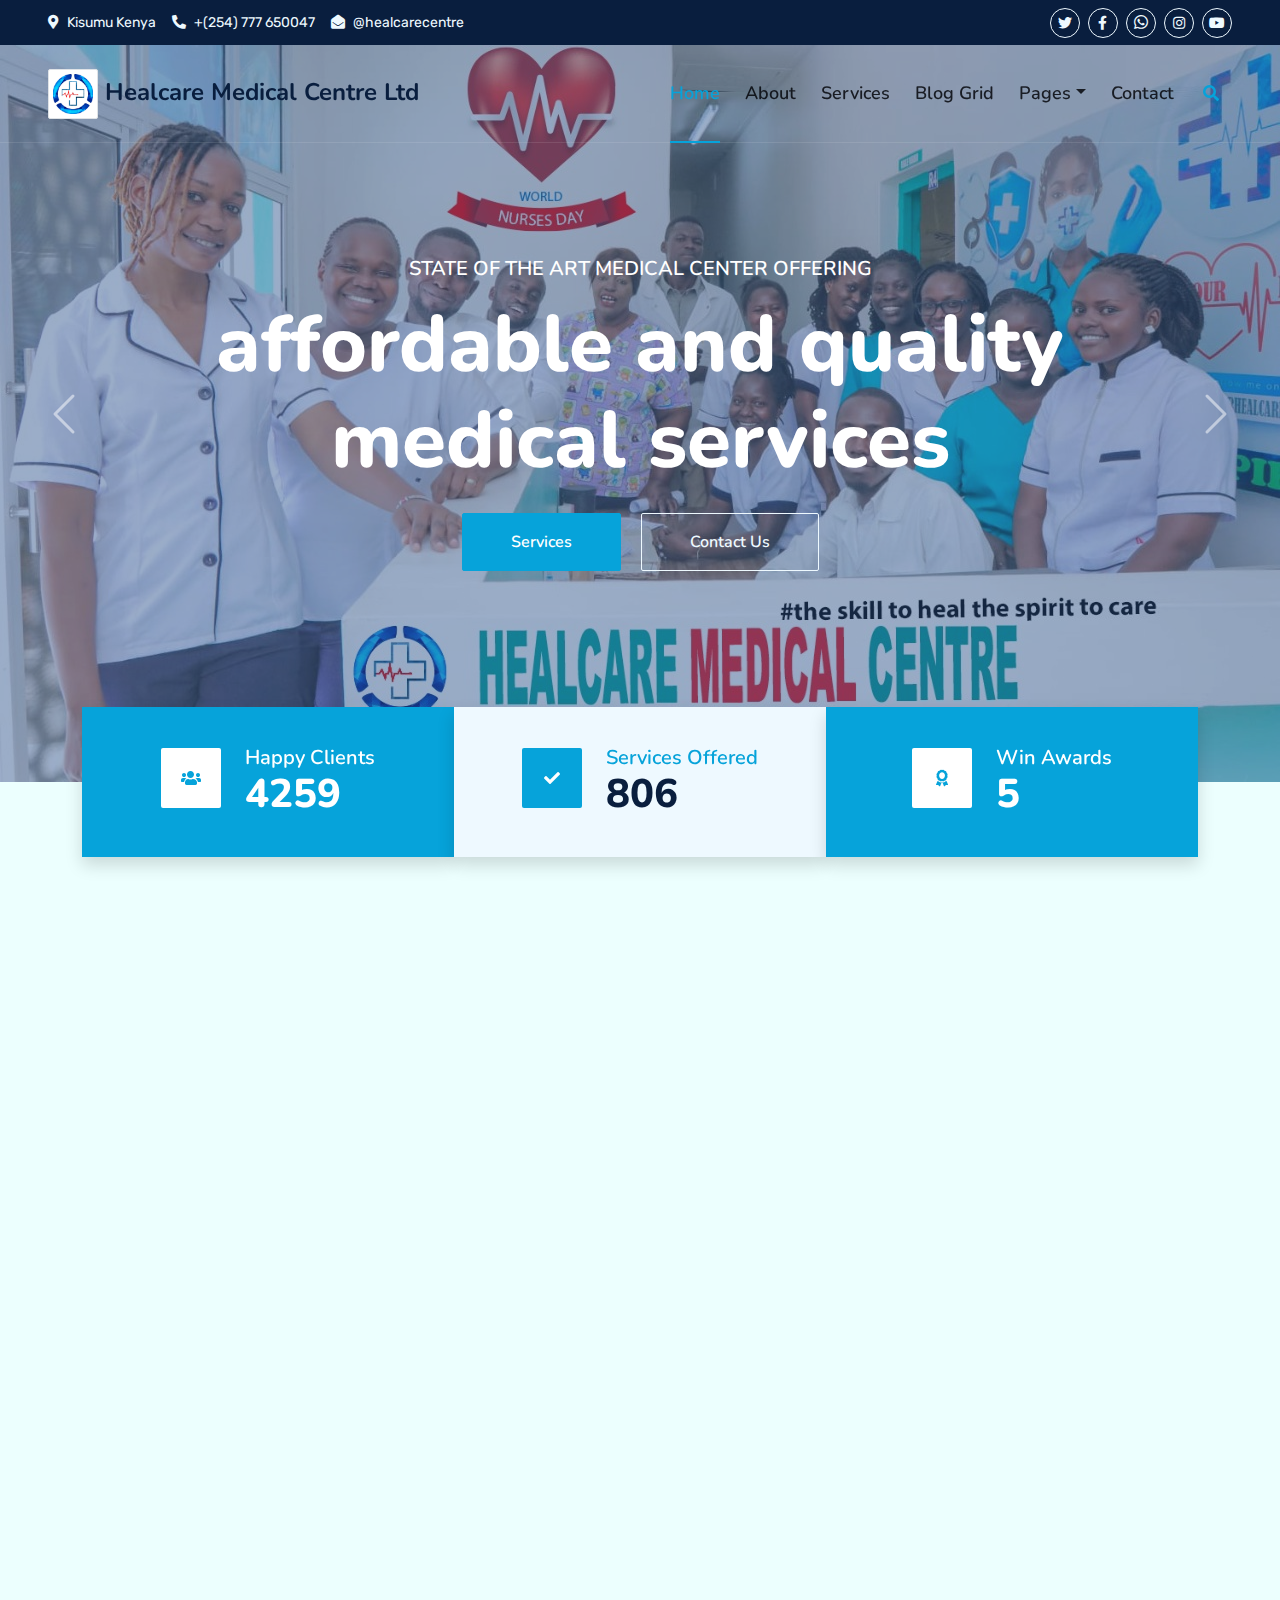
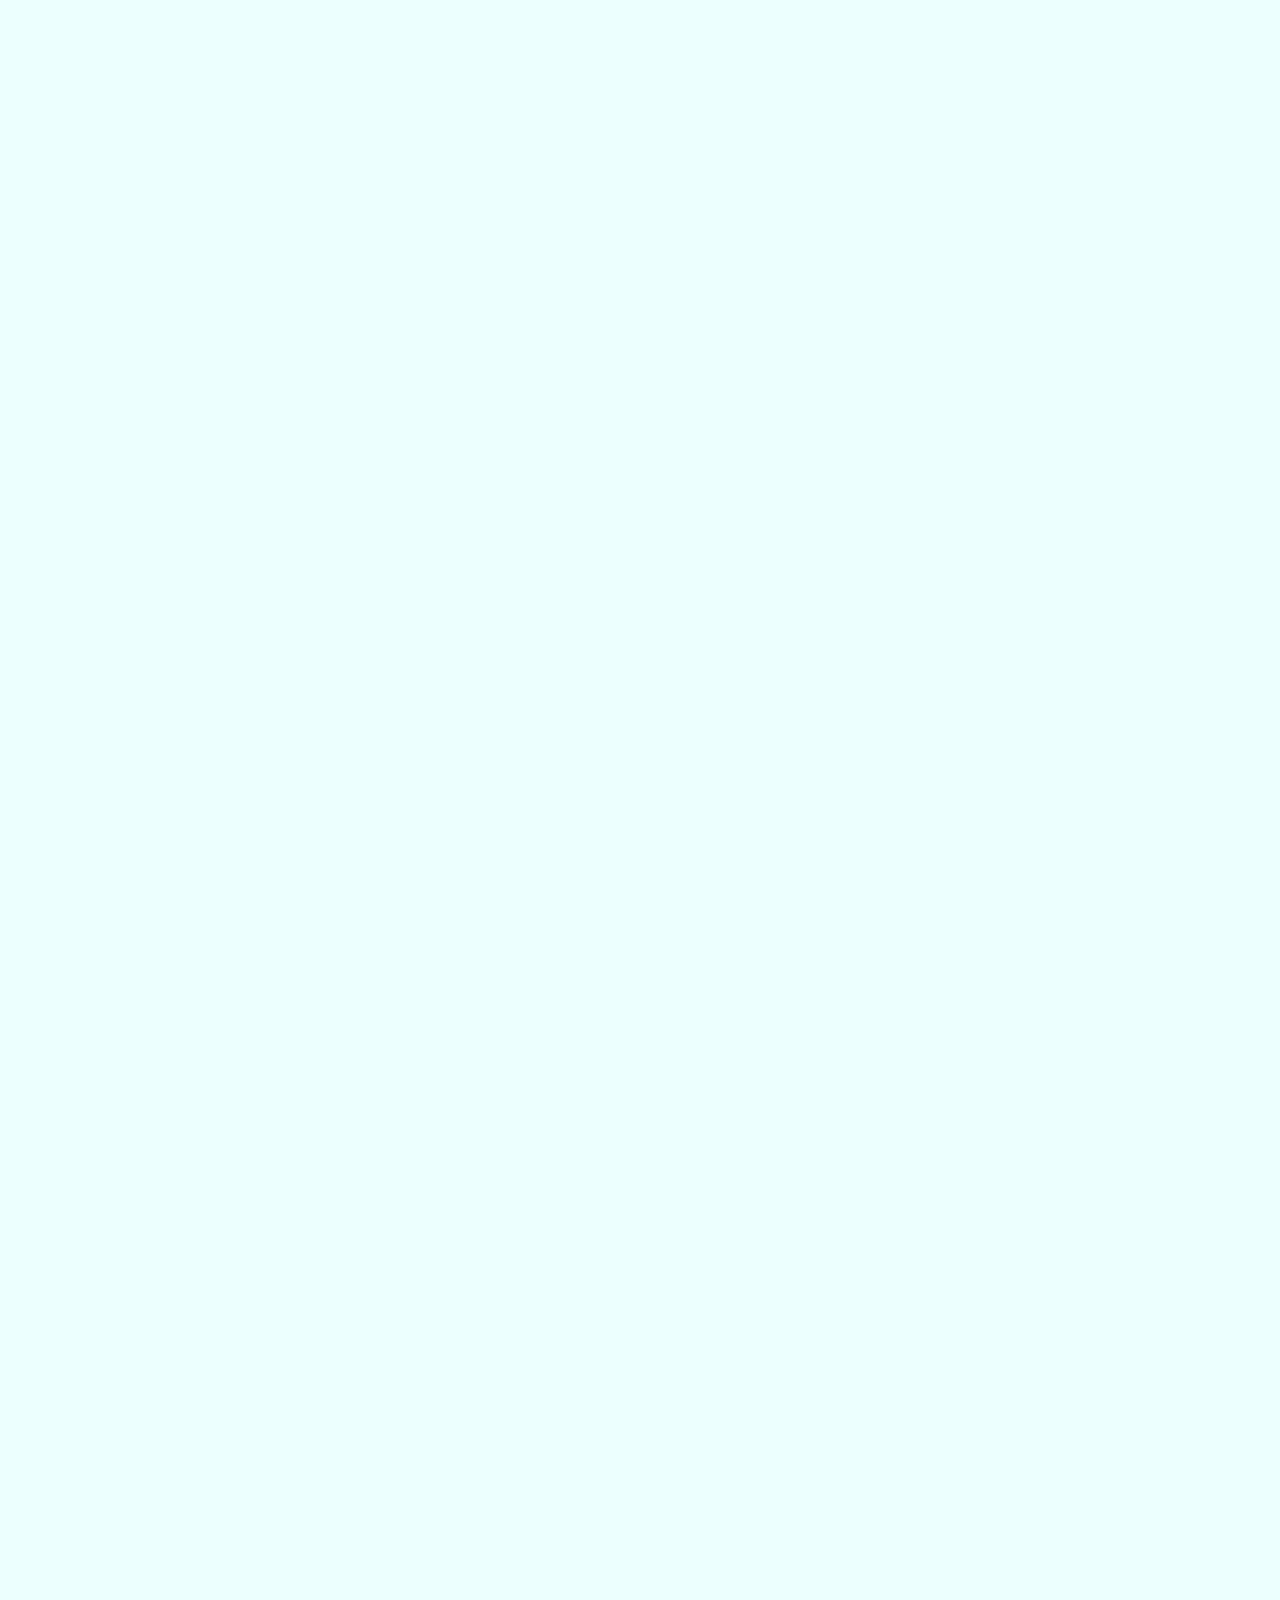
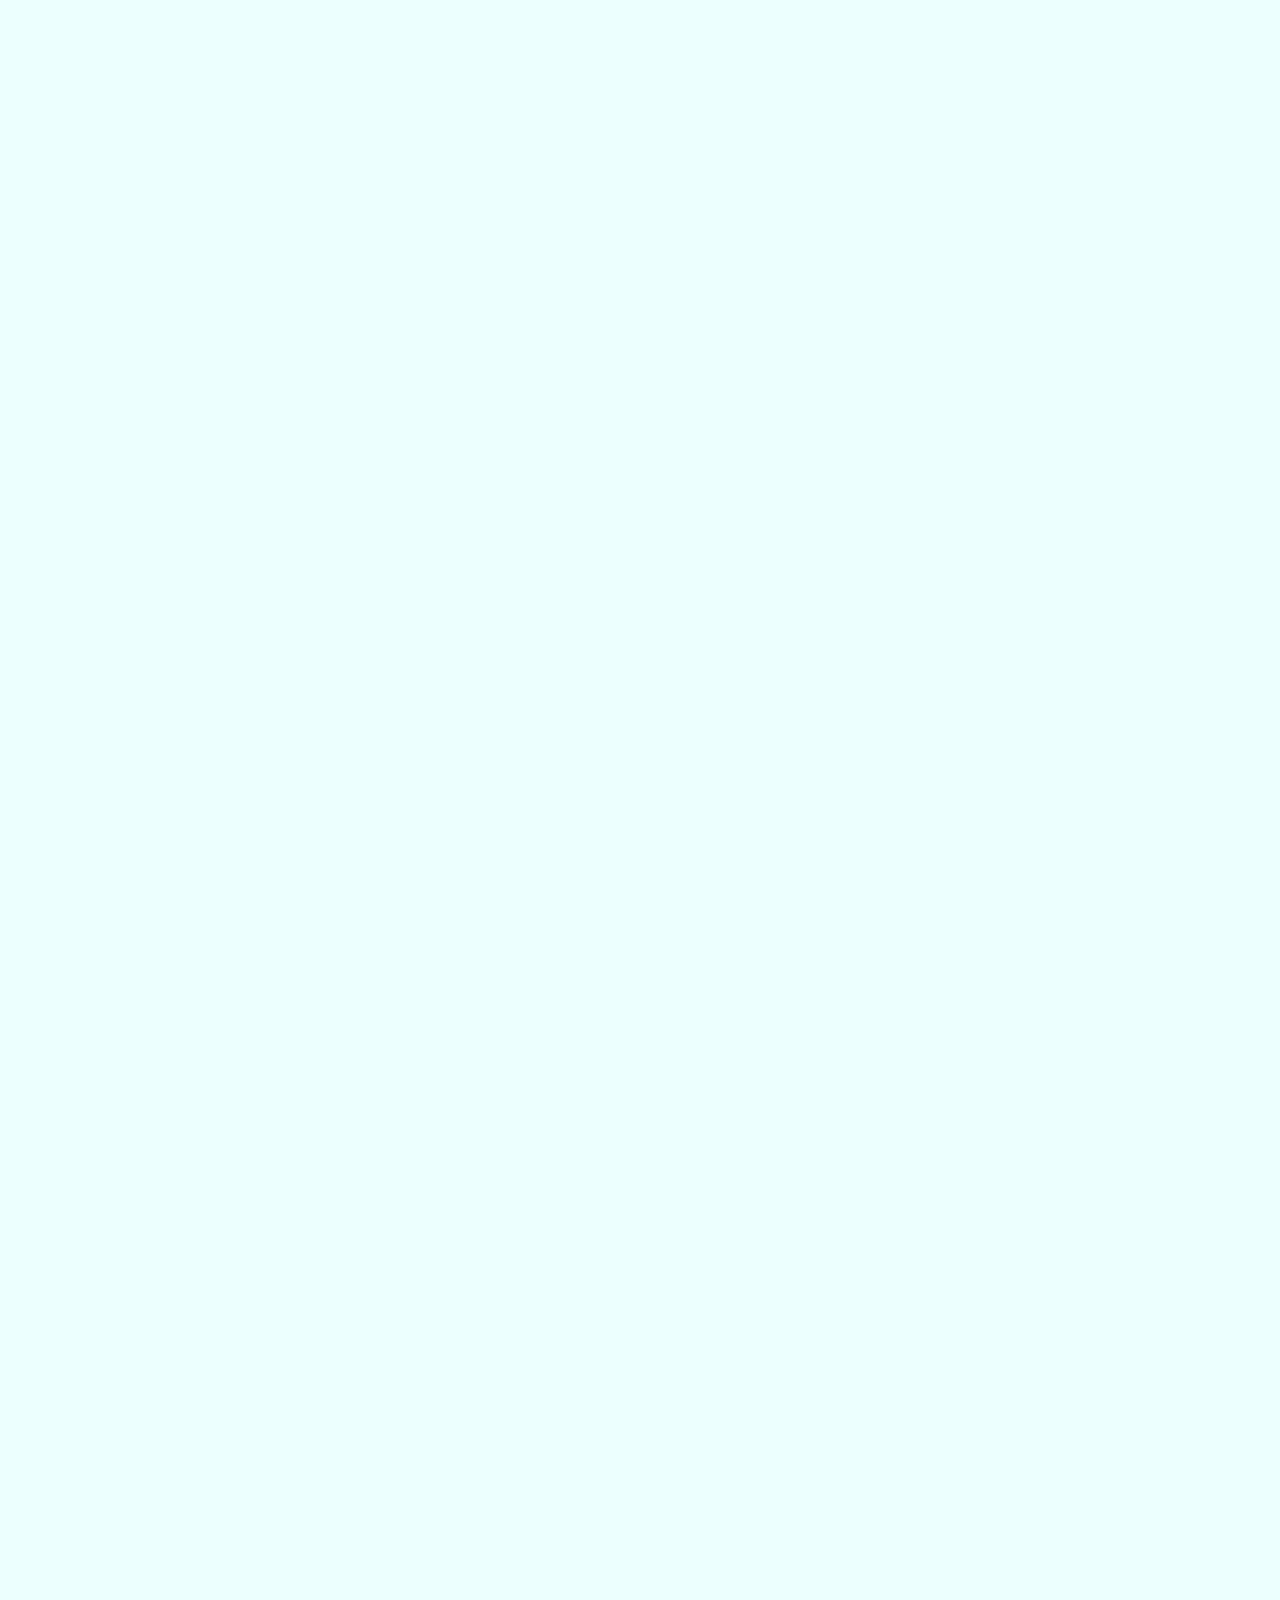
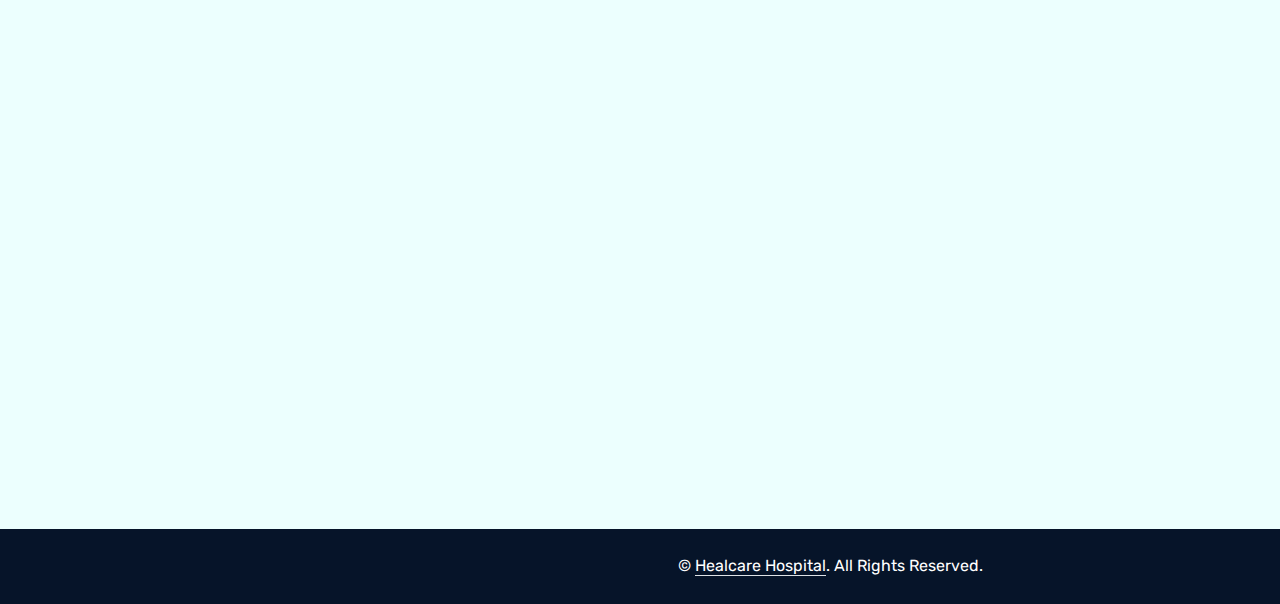
==== commit 1b226d7c: "change #phone number" ====
--- a/index.html
+++ b/index.html
@@ -471,7 +471,7 @@
                         </div>
                         <div class="ps-4">
                             <h5 class="mb-2">Call to ask any question</h5>
-                            <h4 class="text-primary mb-0">+254 7765004</h4>
+                            <h4 class="text-primary mb-0"> +254 777 650048</h4>
                         </div>
                     </div>
                 </div>
@@ -751,6 +751,12 @@
                                 <i class="bi bi-telephone text-primary me-2"></i>
                                 <p class="mb-0">+254 777 650048</p>
                             </div>
+                            
+                        </div>
+                        <div class="col-lg-4 col-md-12 pt-0 pt-lg-5 mb-5">
+                            <div class="section-title section-title-sm position-relative pb-3 mb-4">
+                                <h3 class="text-light mb-0">Our Social Medial Handles</h3>
+                            </div>
                             <div class="d-flex mt-4">
                                 <a class="btn btn-primary btn-square me-2" href="https://twitter.com/healcarecentre?s=20&t=cLGIHlRNA7OYB41gTKgH4Q"><i class="fab fa-twitter fw-normal"></i></a>
                                 <a class="btn btn-primary btn-square me-2" href="https://web.facebook.com/healcarecentre/?__tn__=-UC*F"><i class="fab fa-facebook-f fw-normal"></i></a>
@@ -760,28 +766,13 @@
                         </div>
                         <div class="col-lg-4 col-md-12 pt-0 pt-lg-5 mb-5">
                             <div class="section-title section-title-sm position-relative pb-3 mb-4">
-                                <h3 class="text-light mb-0">Quick Links</h3>
+                                <h3 class="text-light mb-0">Popular Links</h3>
                             </div>
                             <div class="link-animated d-flex flex-column justify-content-start">
-                                <a class="text-light mb-2" href="#"><i class="bi bi-arrow-right text-primary me-2"></i>Home</a>
-                                <a class="text-light mb-2" href="#"><i class="bi bi-arrow-right text-primary me-2"></i>About Us</a>
                                 <a class="text-light mb-2" href="#"><i class="bi bi-arrow-right text-primary me-2"></i>Our Services</a>
                                 <a class="text-light mb-2" href="#"><i class="bi bi-arrow-right text-primary me-2"></i>Meet The Team</a>
                                 <a class="text-light mb-2" href="#"><i class="bi bi-arrow-right text-primary me-2"></i>Latest Blog</a>
-                                <a class="text-light" href="#"><i class="bi bi-arrow-right text-primary me-2"></i>Contact Us</a>
-                            </div>
-                        </div>
-                        <div class="col-lg-4 col-md-12 pt-0 pt-lg-5 mb-5">
-                            <div class="section-title section-title-sm position-relative pb-3 mb-4">
-                                <h3 class="text-light mb-0">Popular Links</h3>
-                            </div>
-                            <div class="link-animated d-flex flex-column justify-content-start">
-                                <a class="text-light mb-2" href="#"><i class="bi bi-arrow-right text-primary me-2"></i>Home</a>
-                                <a class="text-light mb-2" href="#"><i class="bi bi-arrow-right text-primary me-2"></i>About Us</a>
-                                <a class="text-light mb-2" href="#"><i class="bi bi-arrow-right text-primary me-2"></i>Our Services</a>
-                                <a class="text-light mb-2" href="#"><i class="bi bi-arrow-right text-primary me-2"></i>Meet The Team</a>
-                                <a class="text-light mb-2" href="#"><i class="bi bi-arrow-right text-primary me-2"></i>Latest Blog</a>
-                                <a class="text-light" href="#"><i class="bi bi-arrow-right text-primary me-2"></i>Contact Us</a>
+                                <a class="text-light" href="career.html"><i class="bi bi-arrow-right text-primary me-2"></i>Career</a>
                             </div>
                         </div>
                     </div>
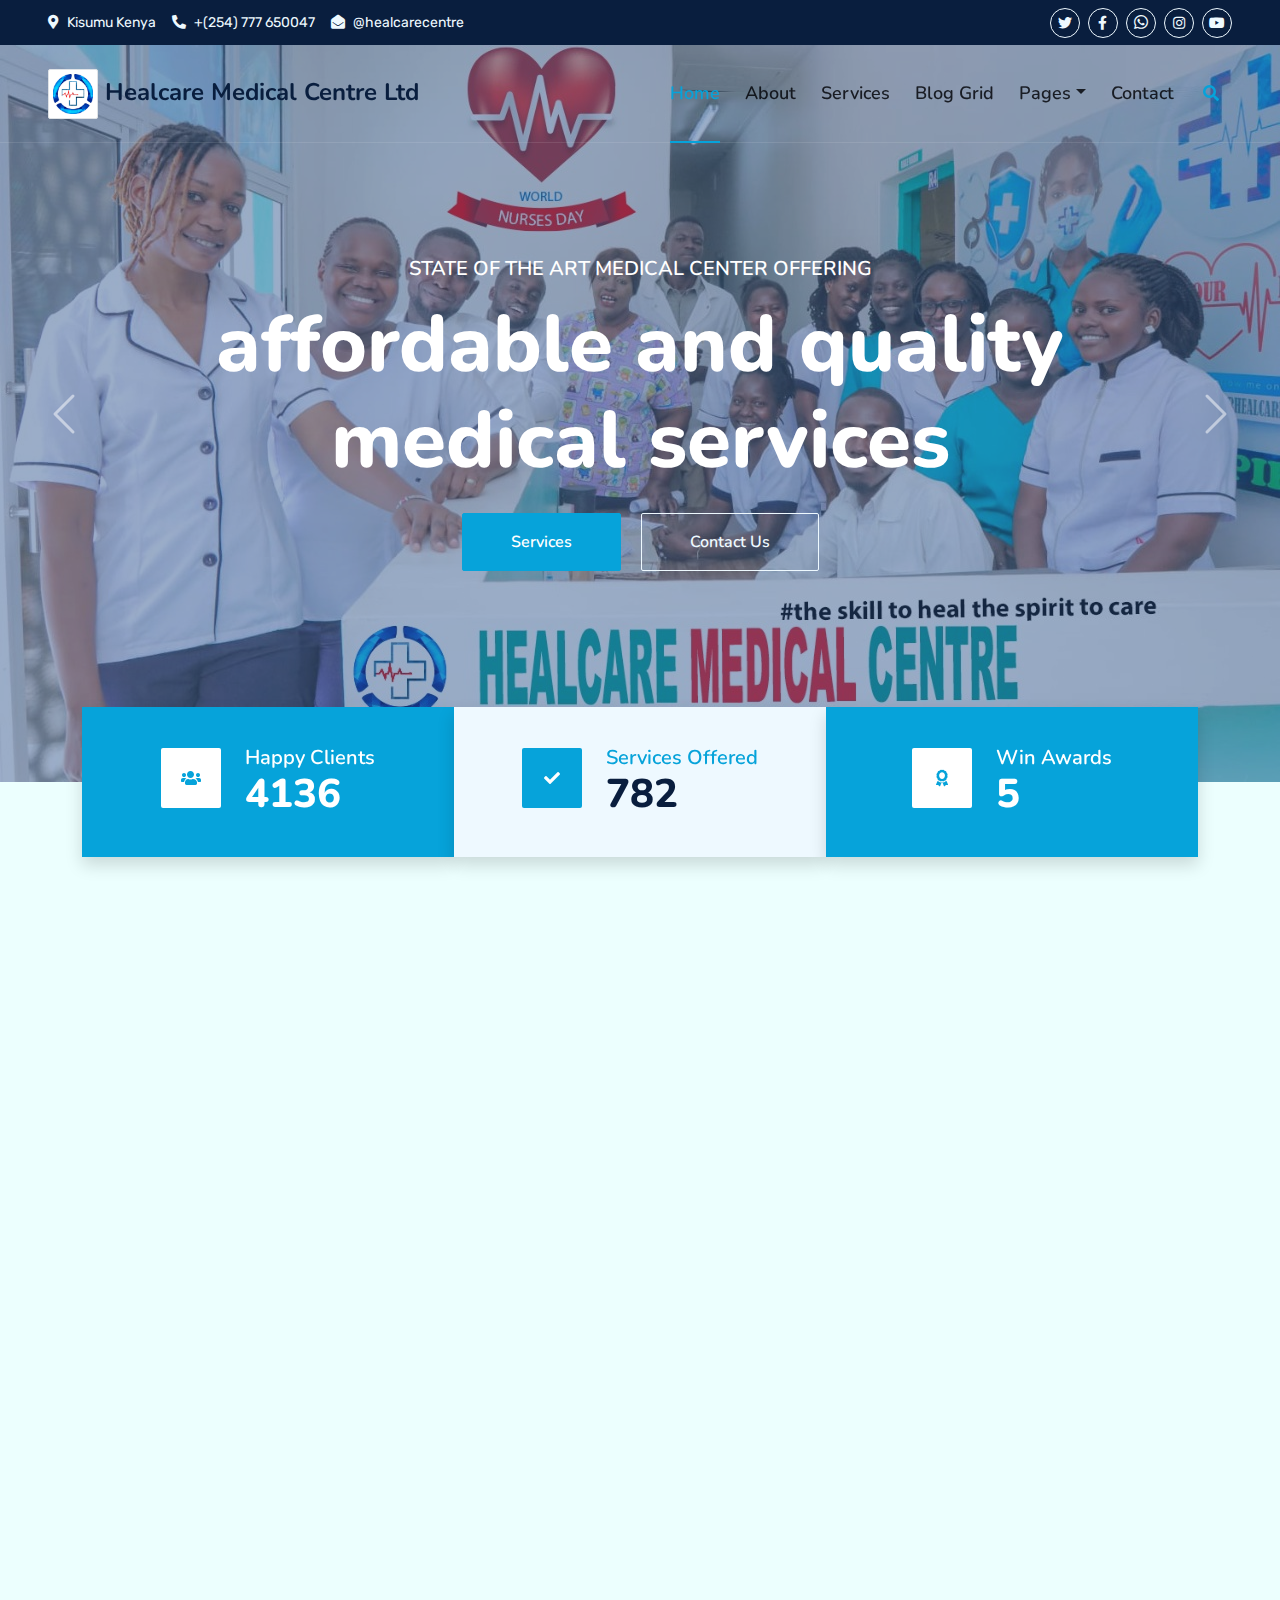
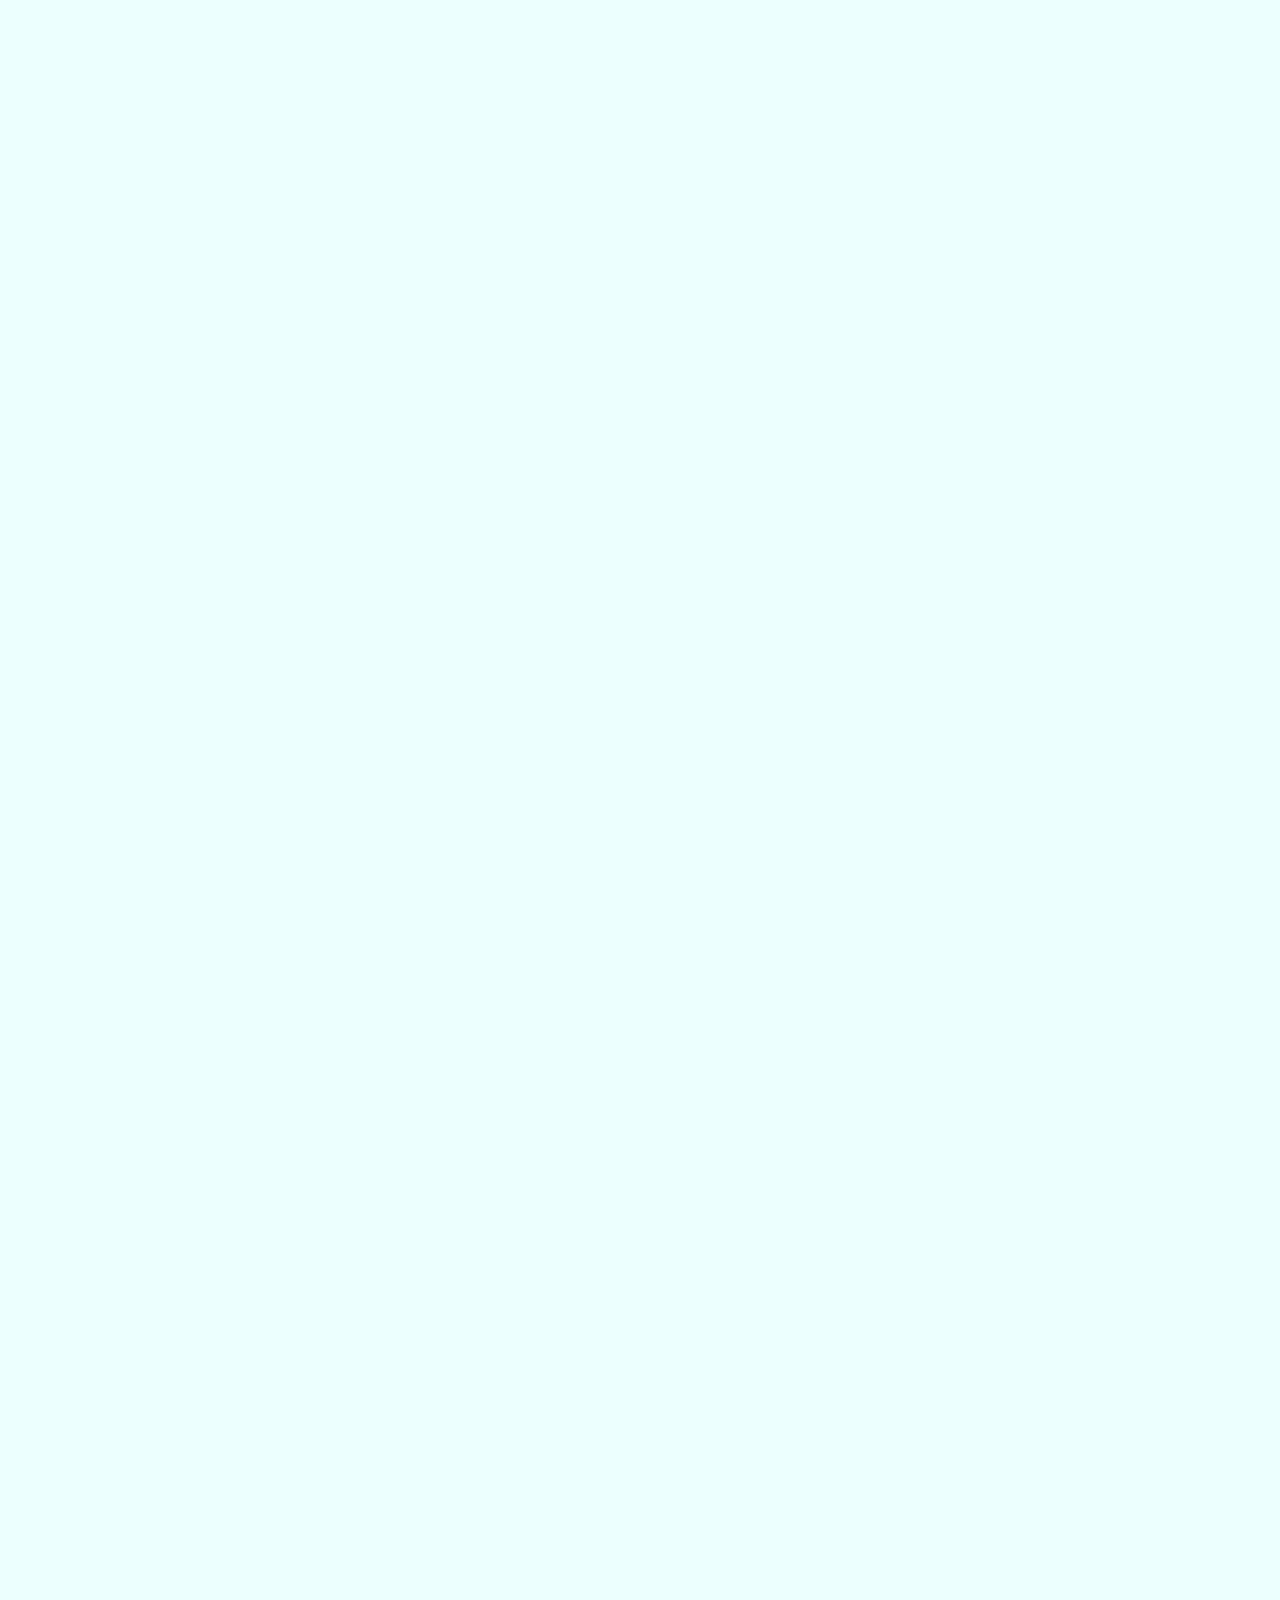
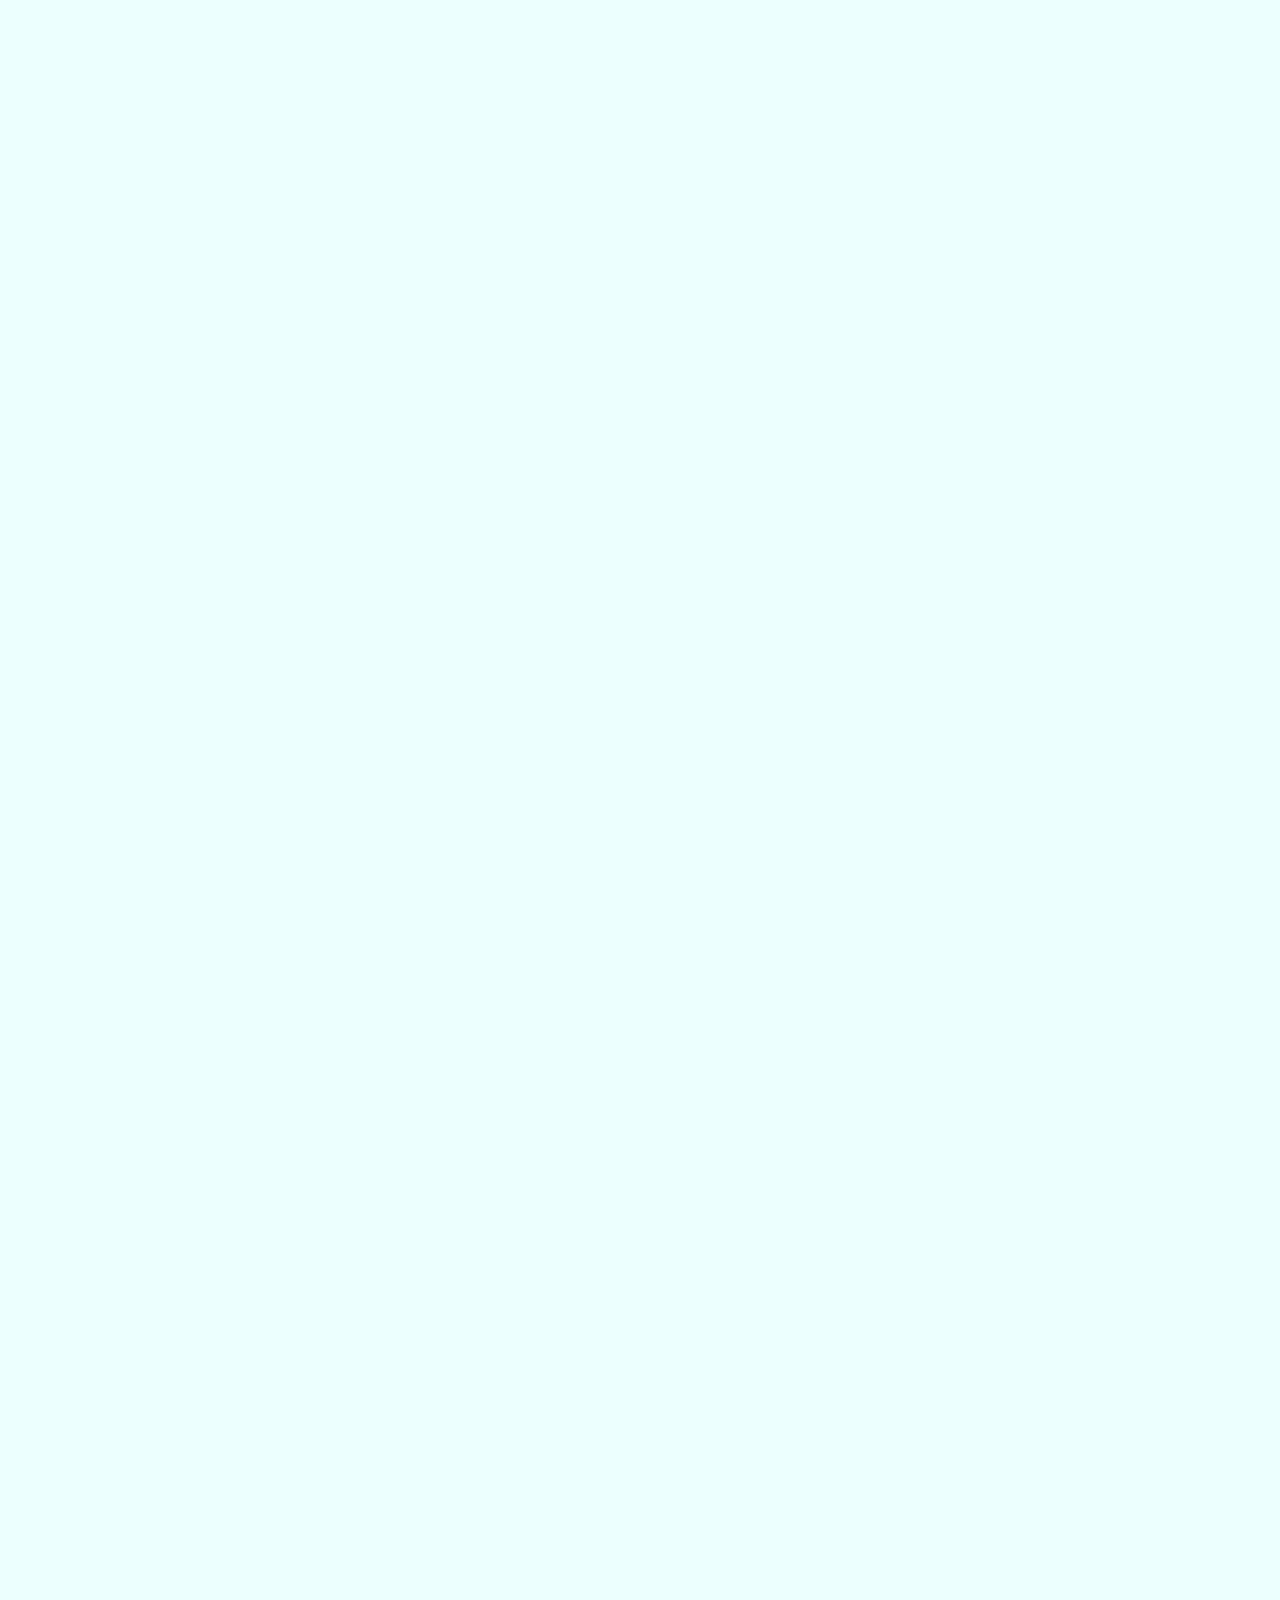
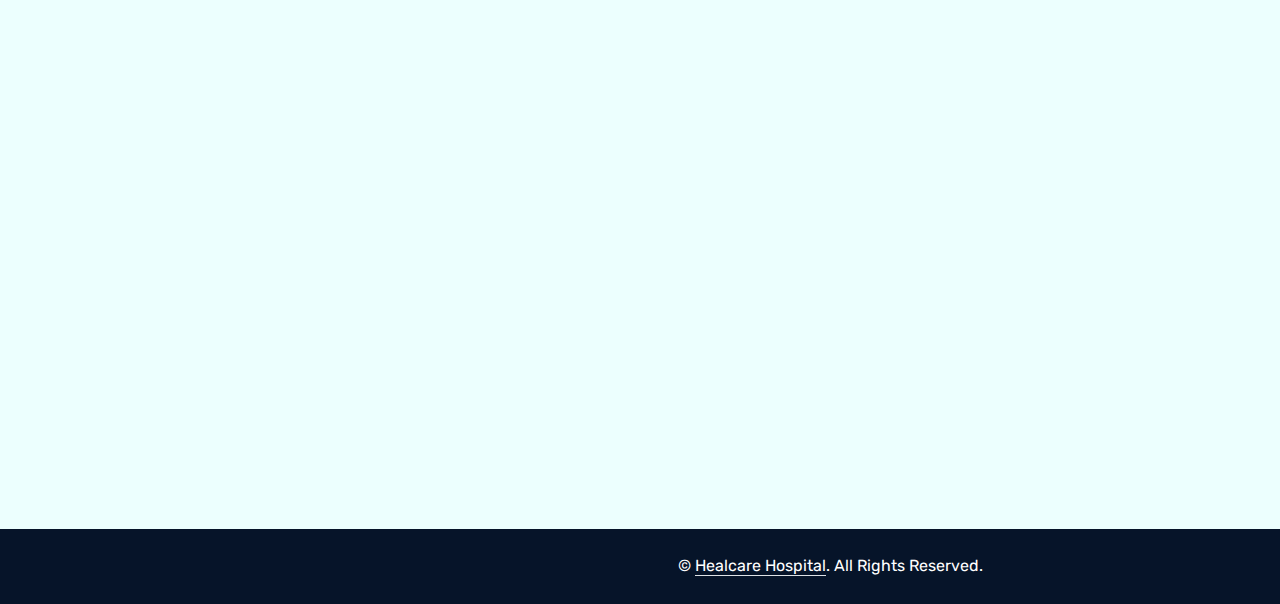
==== commit 4c2e516c: "change #101" ====
--- a/index.html
+++ b/index.html
@@ -213,7 +213,7 @@
                     <p class="mb-4">Healcare Medical Centre is a state of the art medical center offering affordable and quality medical services. We accept NHIF and we offer in-patient and out-patient services, pharmacy services and morgue services. Talk to us</p>
                     <div class="row g-0 mb-3">
                         <div class="col-sm-6 wow zoomIn" data-wow-delay="0.2s">
-                            <h5 class="mb-3"><i class="fa fa-check text-primary me-3"></i>Award Winning</h5>
+                            <h5 class="mb-3"><i class="fa fa-check text-primary me-3"></i>NHIF Accredited</h5>
                             <h5 class="mb-3"><i class="fa fa-check text-primary me-3"></i>Professional Staff</h5>
                         </div>
                         <div class="col-sm-6 wow zoomIn" data-wow-delay="0.4s">
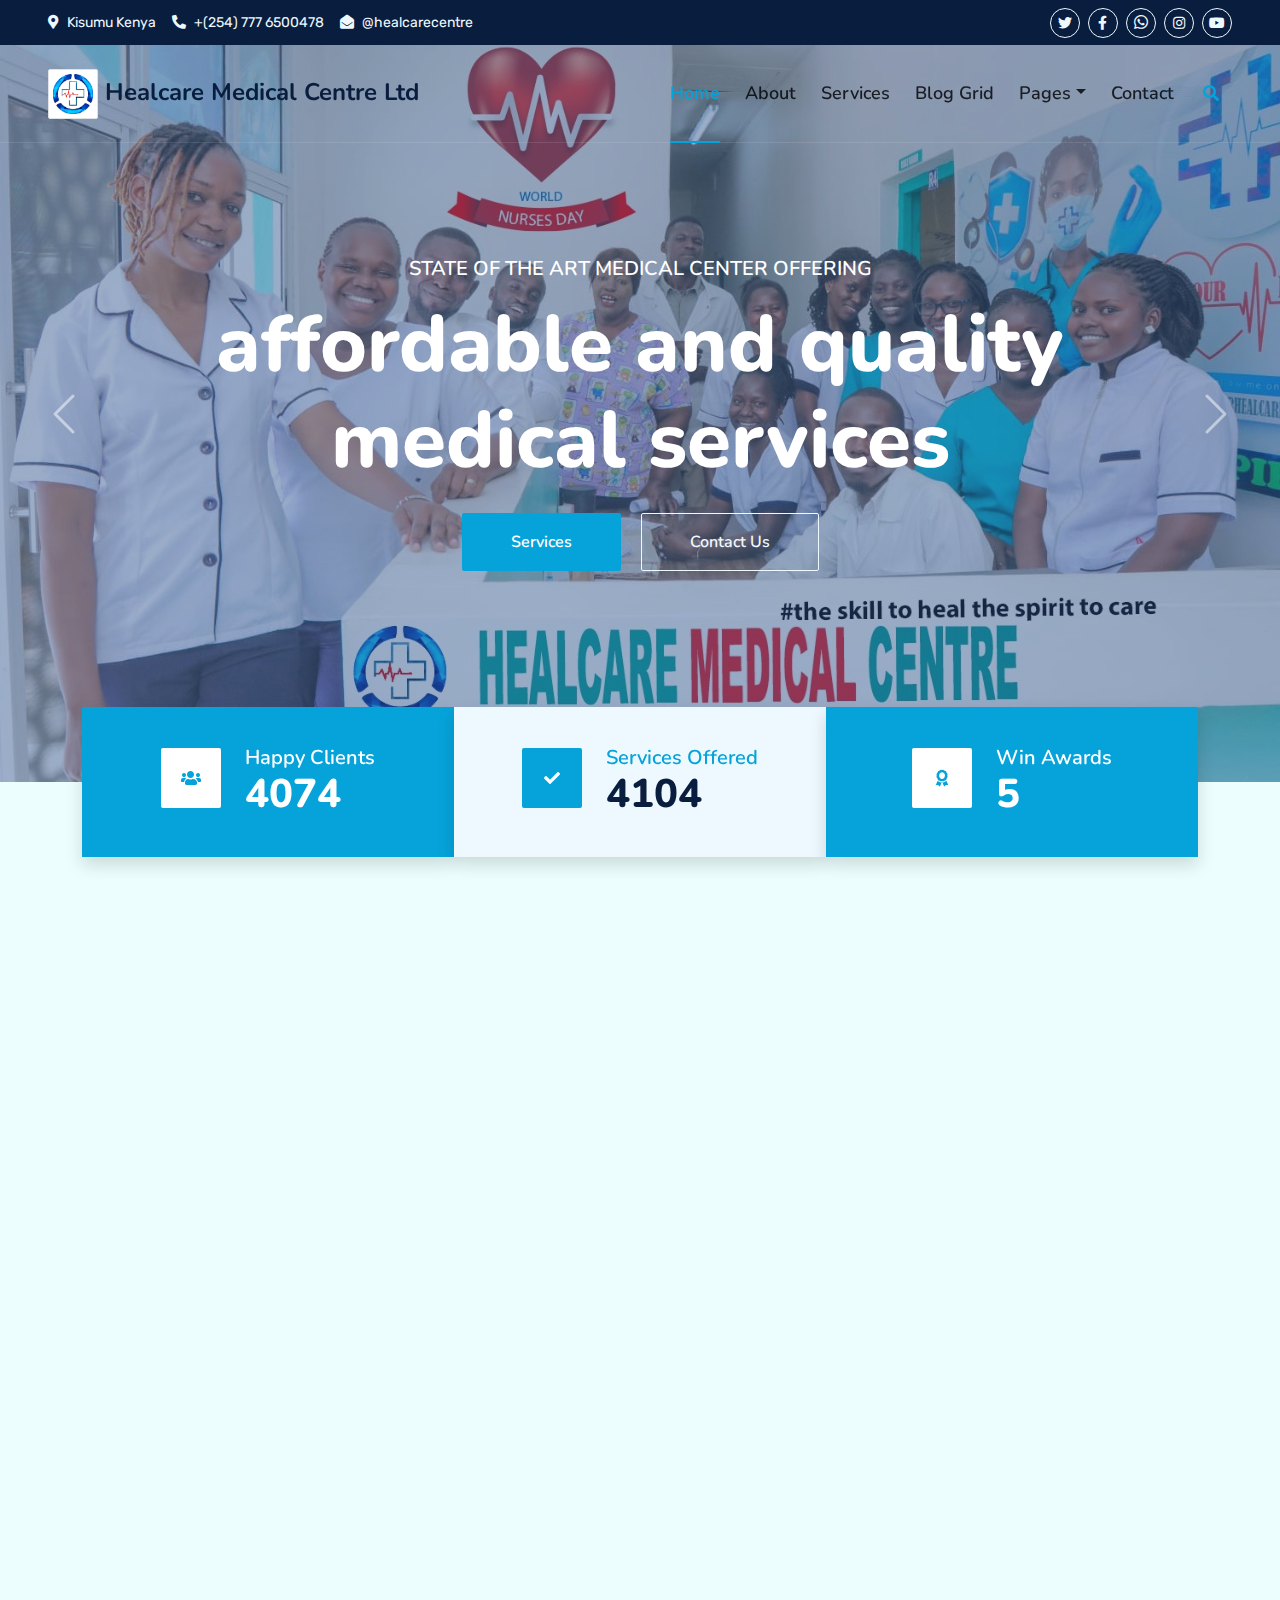
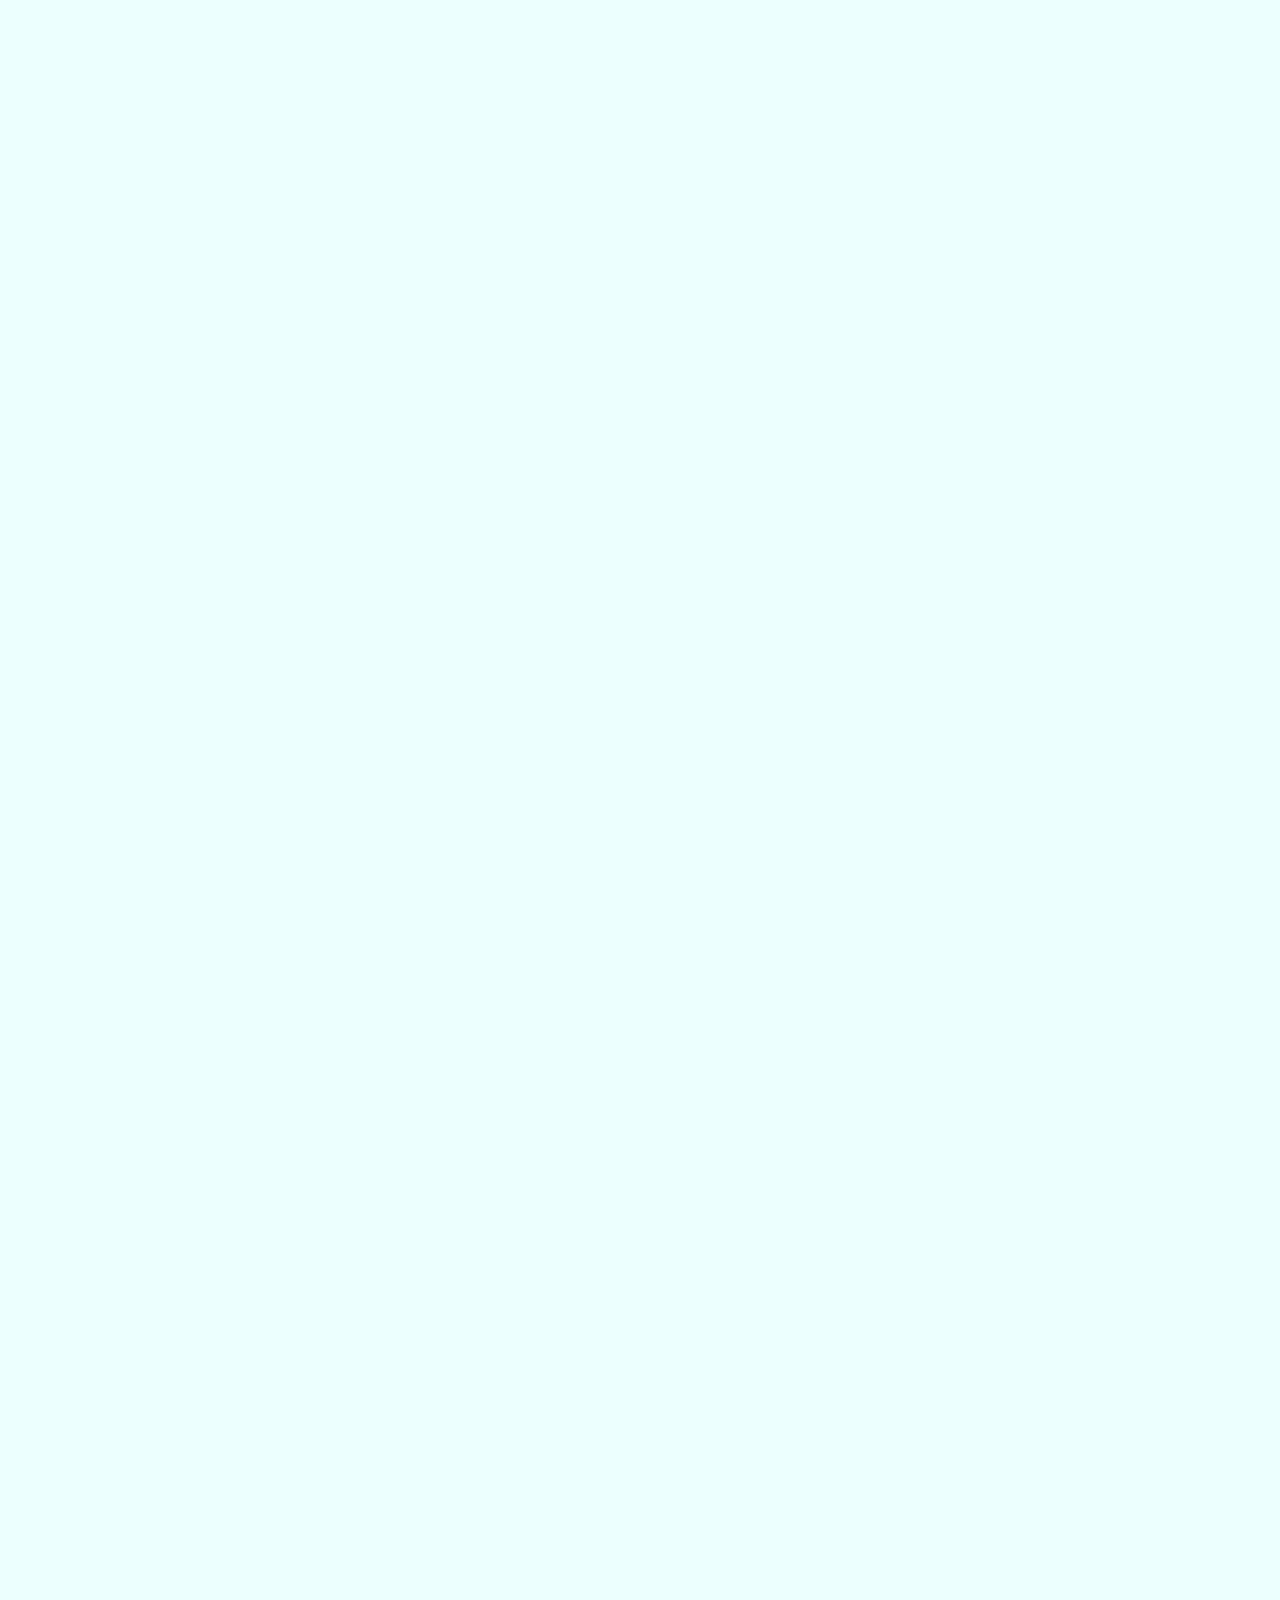
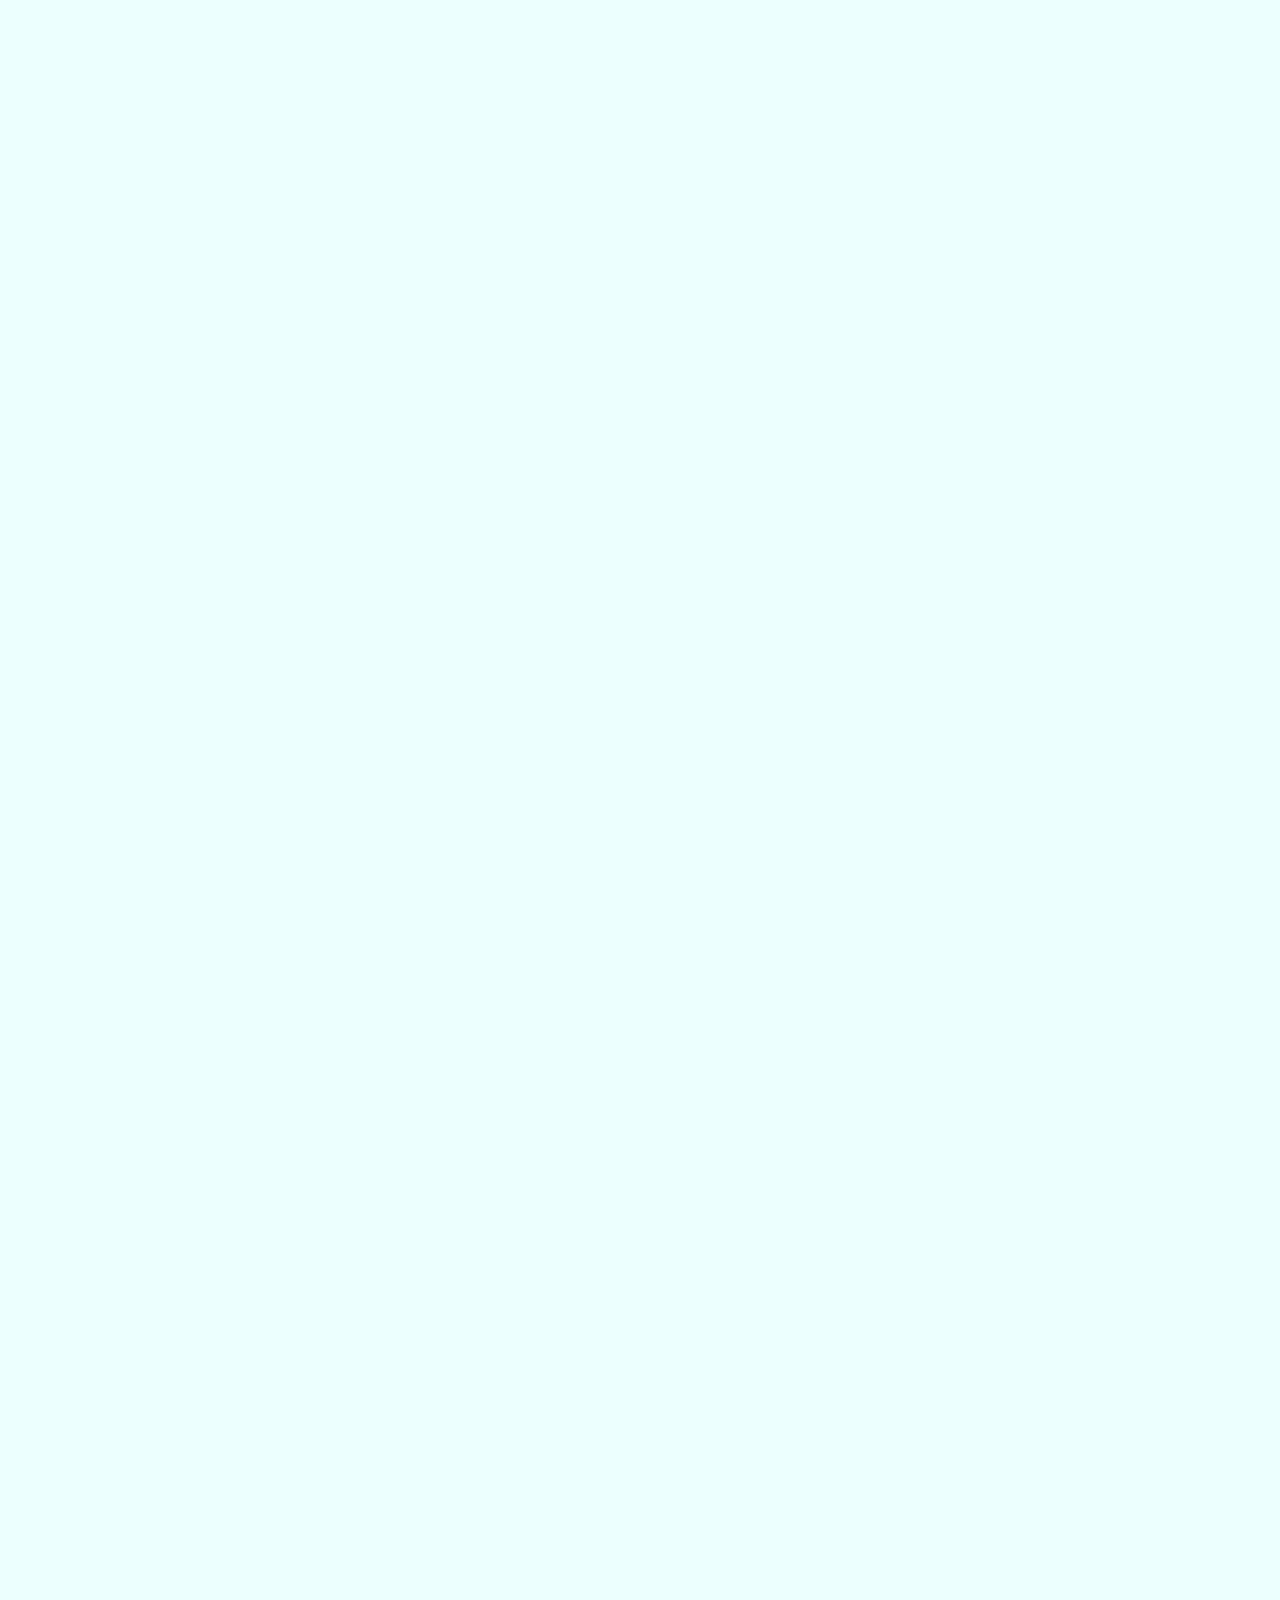
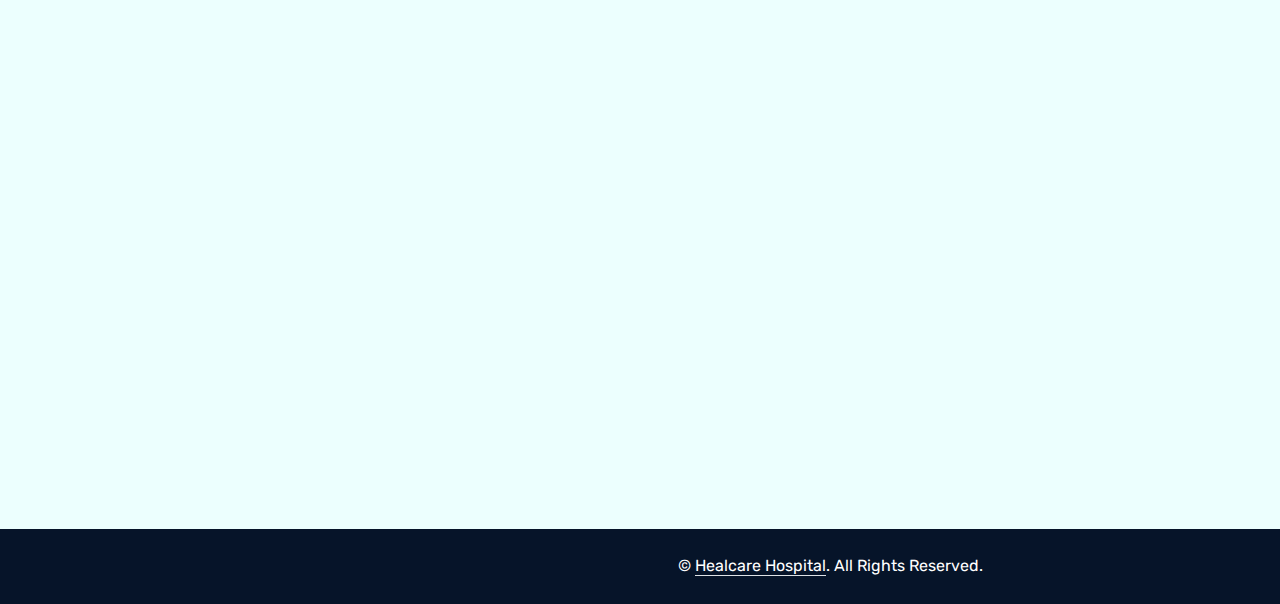
==== commit 31f5d2da: "change #102" ====
--- a/index.html
+++ b/index.html
@@ -45,7 +45,7 @@
             <div class="col-lg-8 text-center text-lg-start mb-2 mb-lg-0">
                 <div class="d-inline-flex align-items-center" style="height: 45px;">
                     <small class="me-3 text-light"><i class="fa fa-map-marker-alt me-2"></i>Kisumu Kenya</small>
-                    <small class="me-3 text-light"><i class="fa fa-phone-alt me-2"></i>+(254) 777 650047</small>
+                    <small class="me-3 text-light"><i class="fa fa-phone-alt me-2"></i>+(254) 777 6500478</small>
                     <small class="text-light"><i class="fa fa-envelope-open me-2"></i>@healcarecentre </small>
                 </div>
             </div>
@@ -180,7 +180,7 @@
                         </div>
                         <div class="ps-4">
                             <h5 class="text-primary mb-0">Services Offered</h5>
-                            <h1 class="mb-0" data-toggle="counter-up">2335</h1>
+                            <h1 class="mb-0" data-toggle="counter-up">12435</h1>
                         </div>
                     </div>
                 </div>
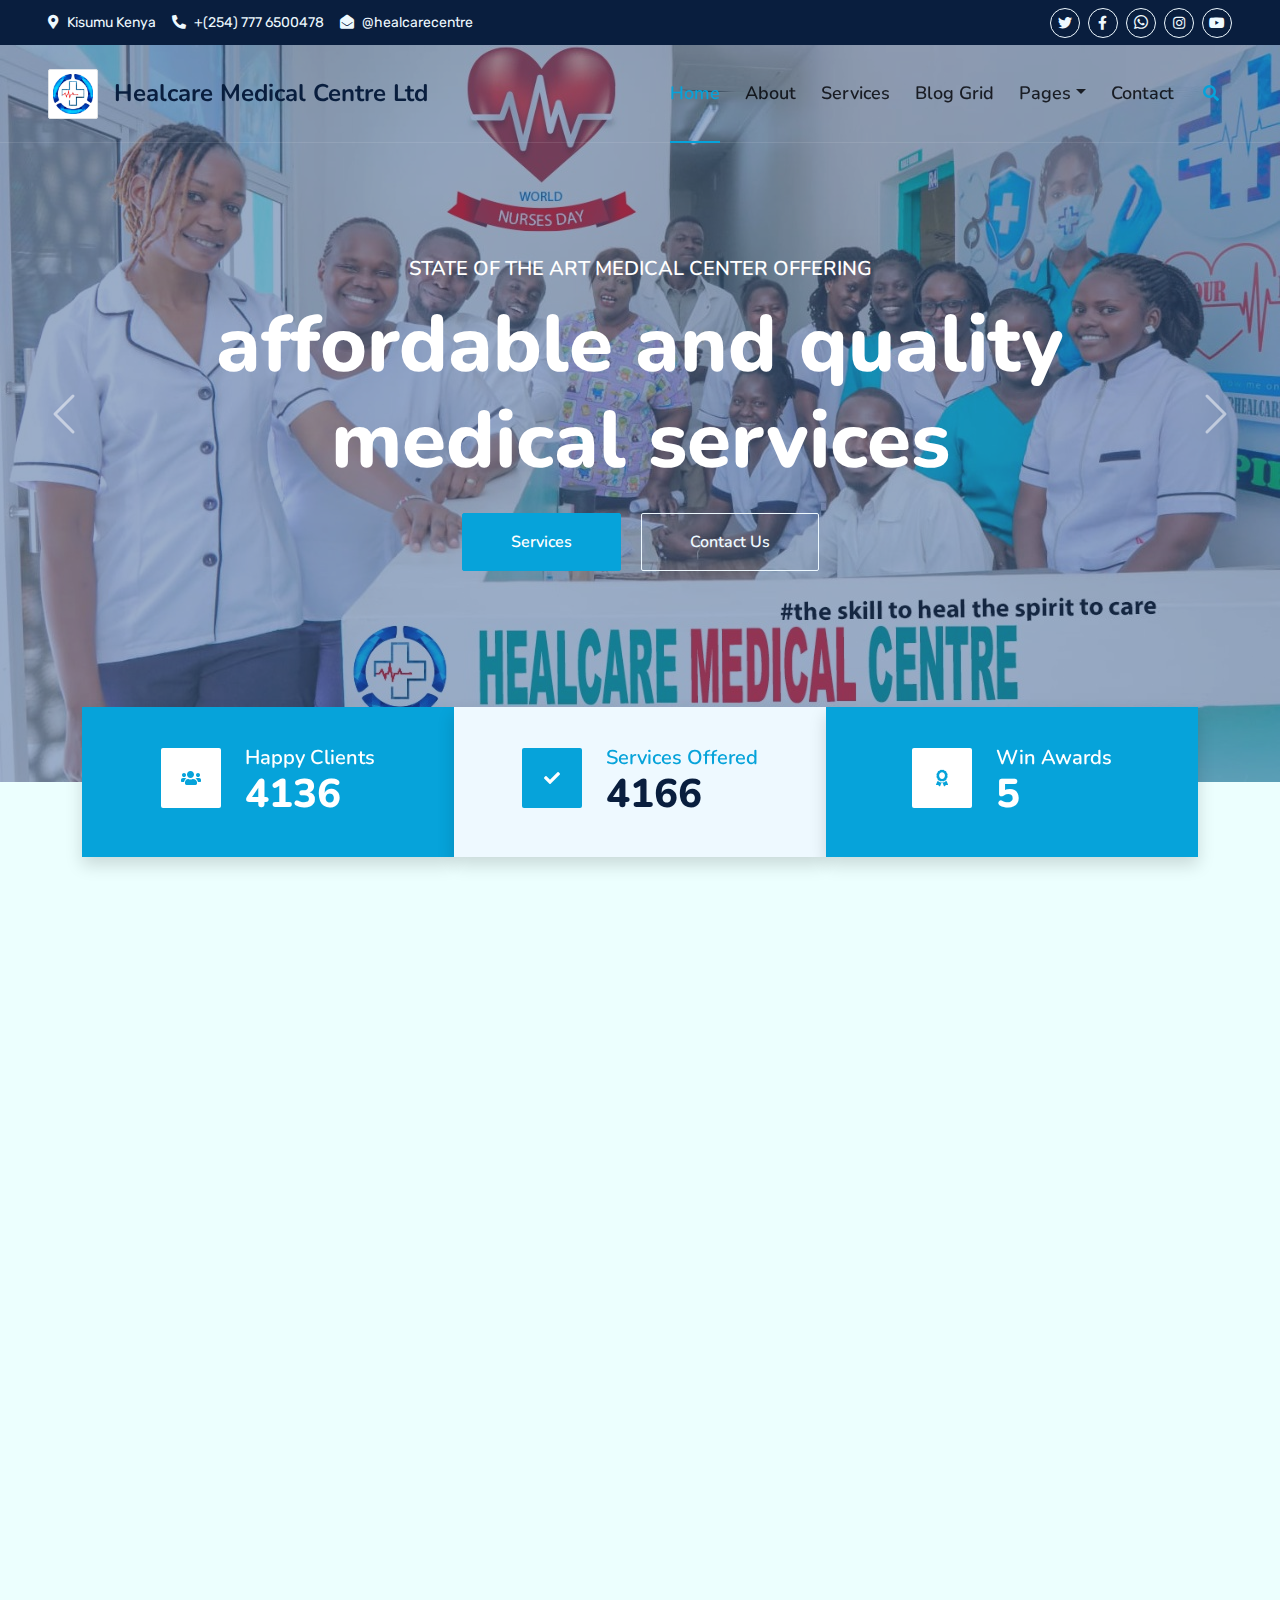
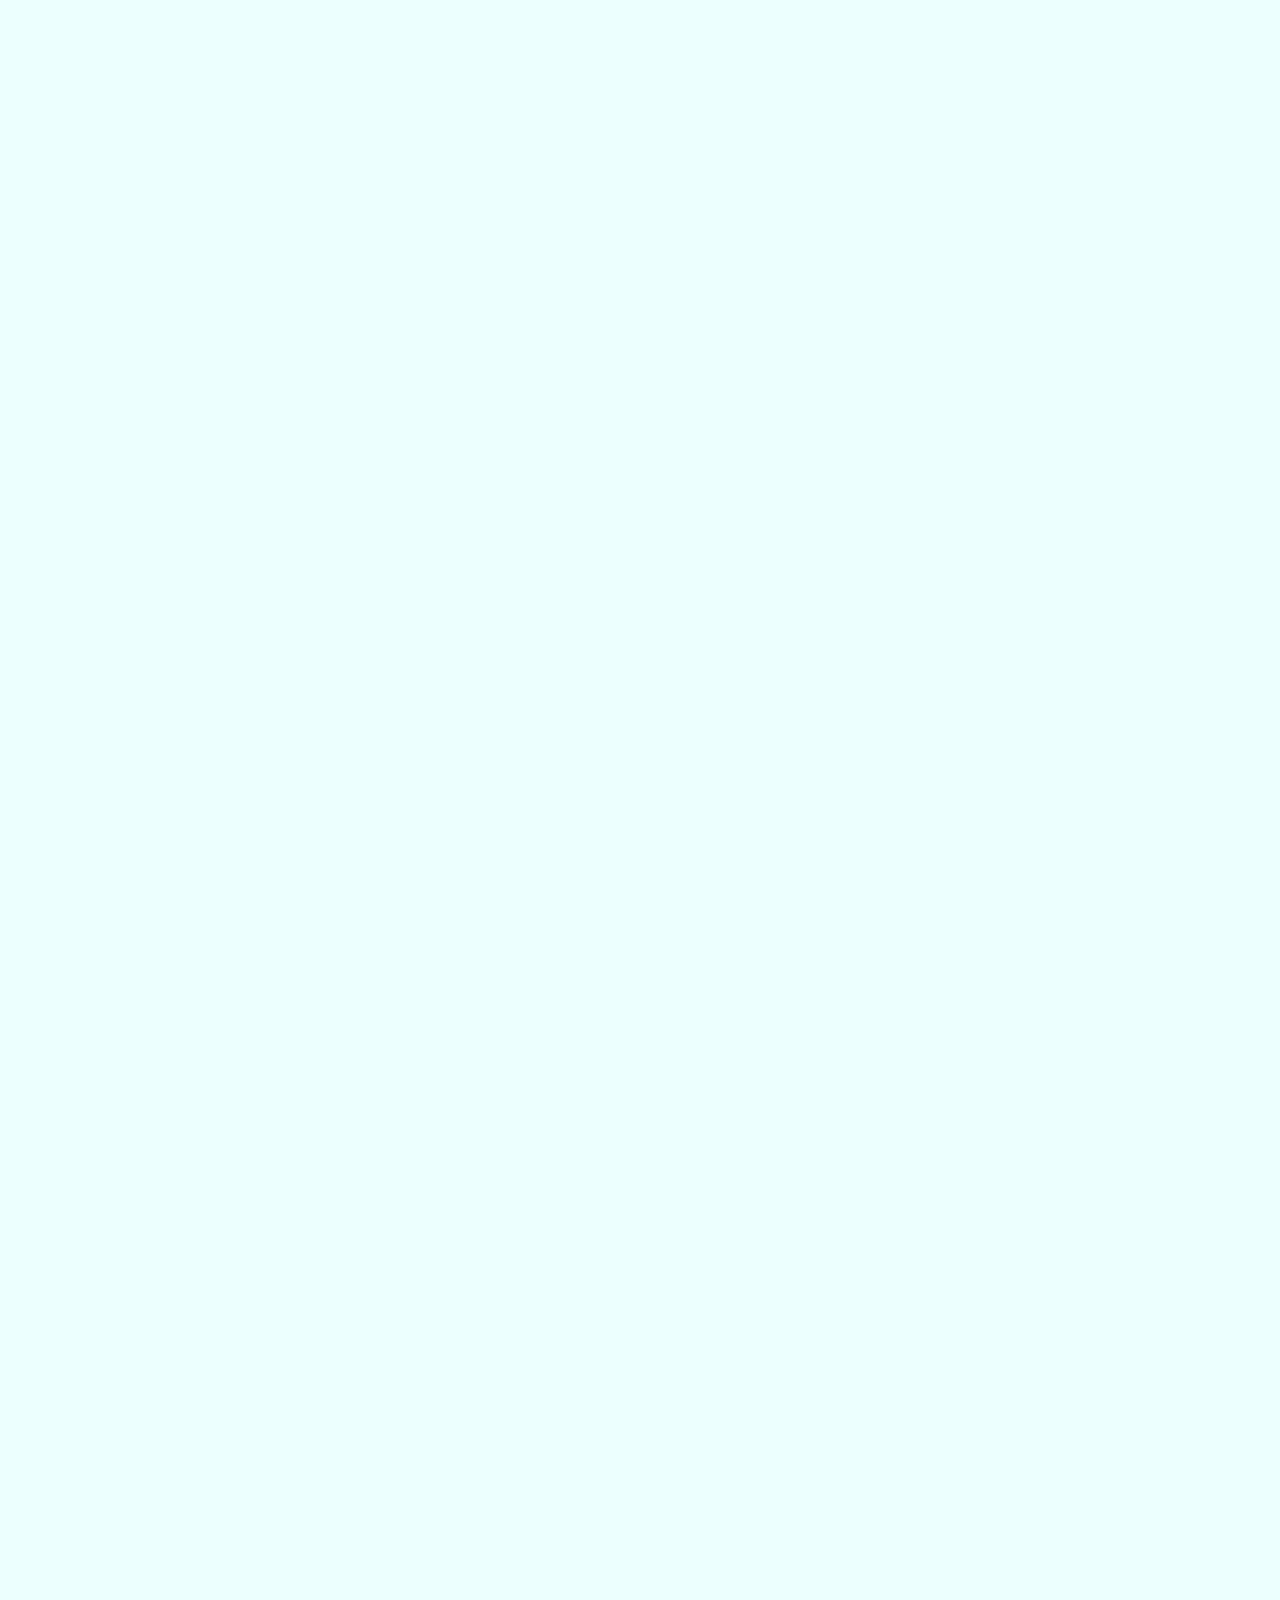
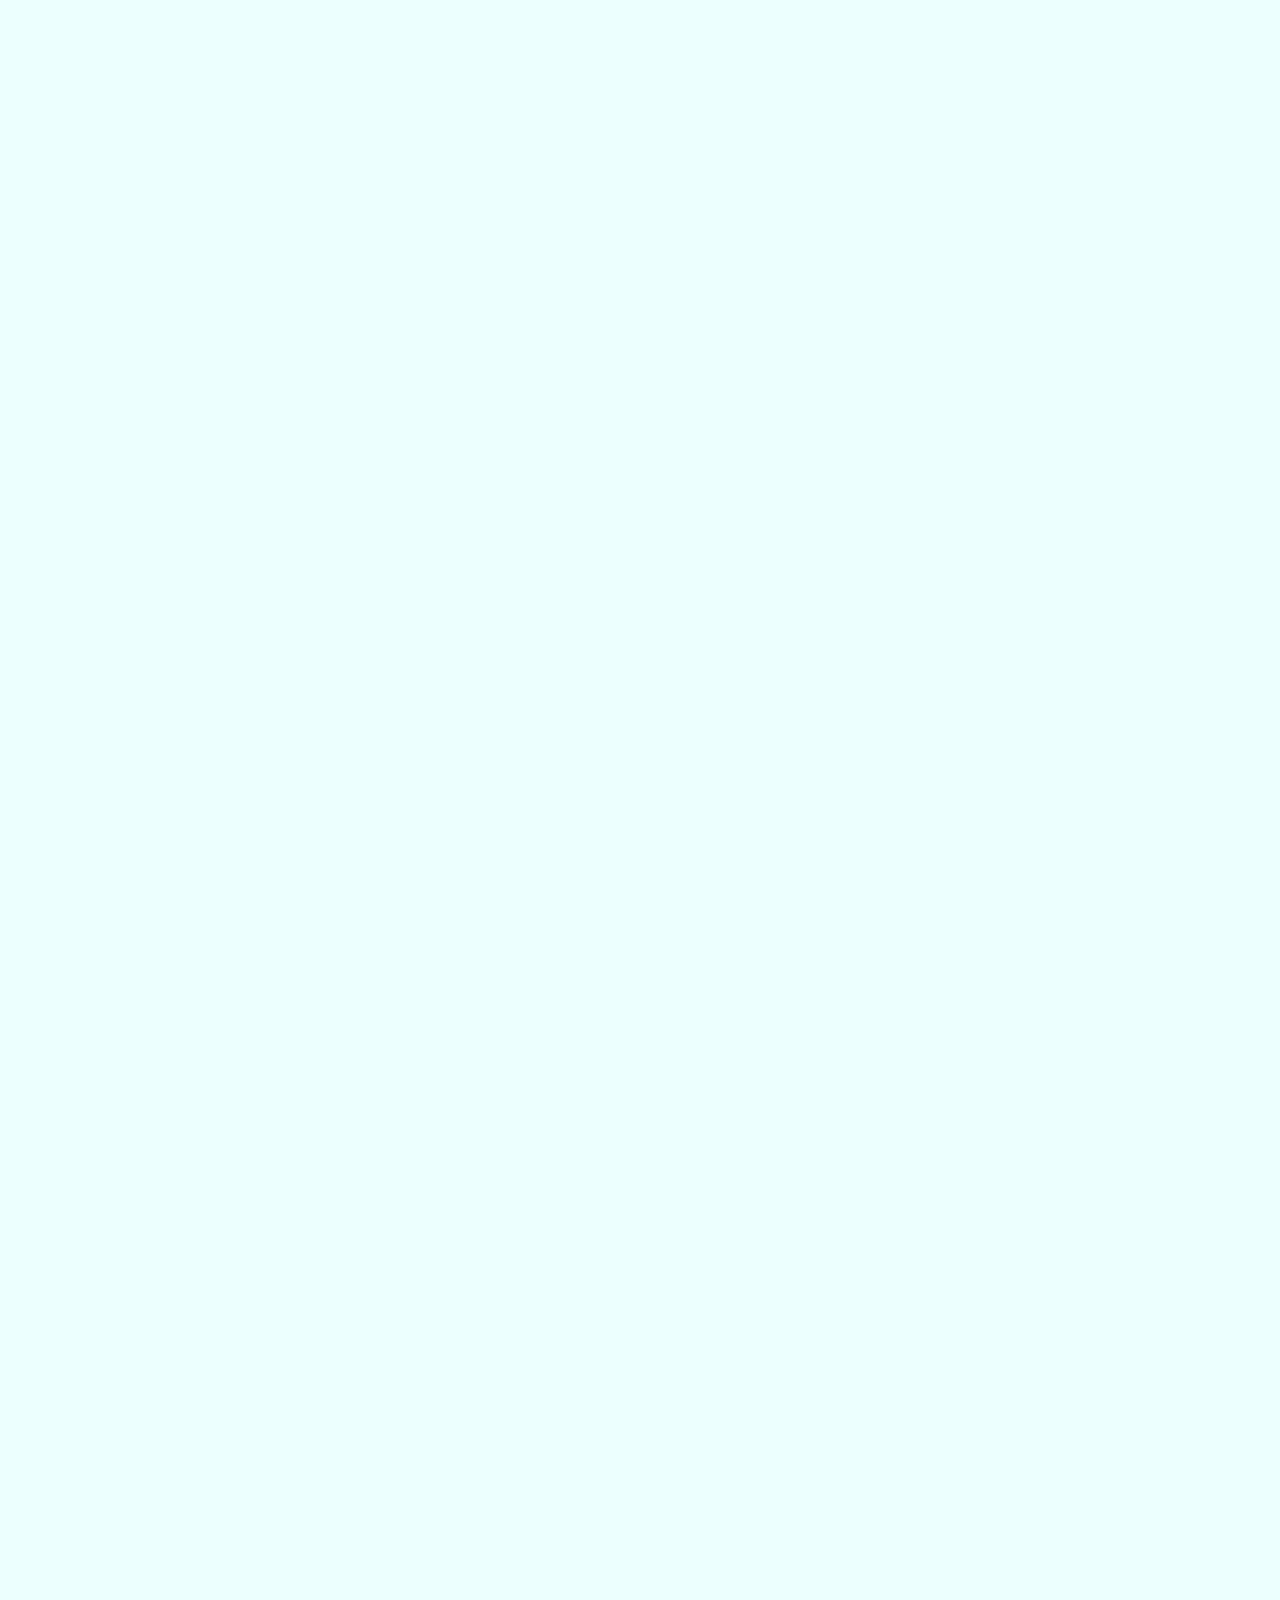
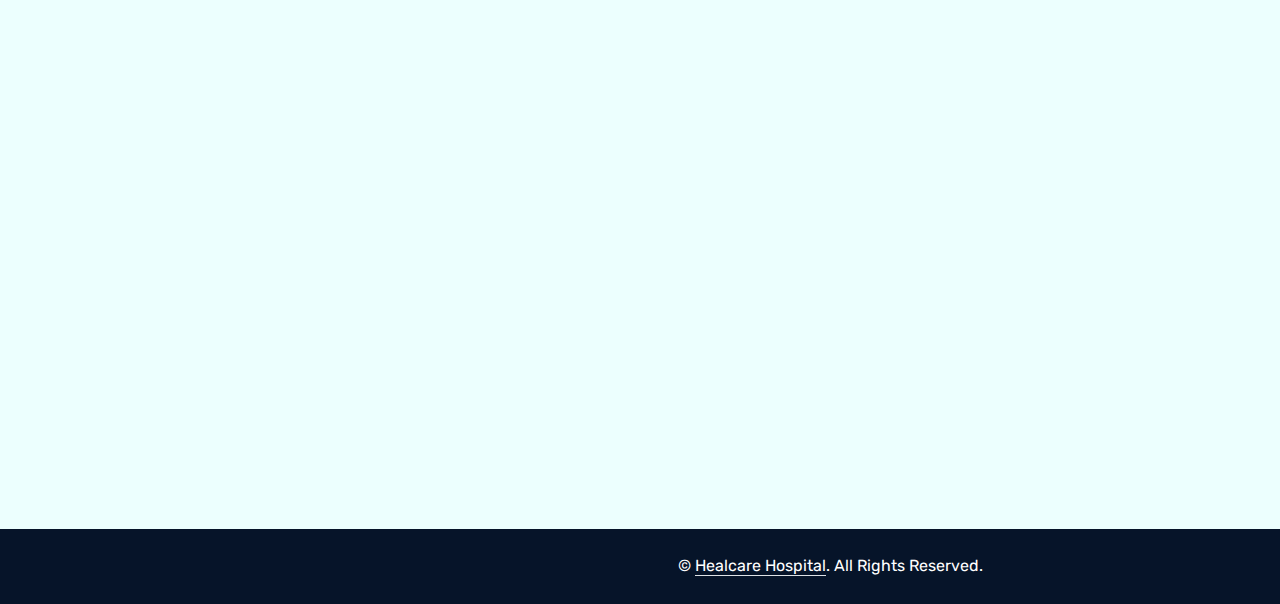
==== commit 700db4c3: "revamp navbar" ====
--- a/index.html
+++ b/index.html
@@ -72,12 +72,15 @@
     <div class="container-fluid position-relative p-0">
         <nav class="navbar navbar-expand-lg navbar-dark px-5 py-3 py-lg-0">
             <a href="index.html" class="navbar-brand p-0">
-                <h4 class="m-0"><img src="img/heal.jpg" alt="log" class="img-thumbnail" style="width: 50px; height:50px; border: radius 20px;"> Healcare Medical Centre Ltd</h4>
+                <img src="img/heal.jpg" alt="log" class="img-thumbnail" style="width: 50px; height:50px; border: radius 20px;"> 
+                
             </a>
+            
             <button class="navbar-toggler" type="button" data-bs-toggle="collapse" data-bs-target="#navbarCollapse">
                 <span class="fa fa-bars"></span>
             </button>
             <div class="collapse navbar-collapse" id="navbarCollapse">
+                <h4 class="m-0">Healcare Medical Centre Ltd</h4>
                 <div class="navbar-nav ms-auto py-0">
                     <a href="index.html" class="nav-item nav-link active">Home</a>
                     <a href="about.html" class="nav-item nav-link">About</a>
@@ -230,7 +233,7 @@
                             <h4 class="text-primary mb-0">+254 777 650048</h4>
                         </div>
                     </div>
-                    <a href="quote.html" class="btn btn-primary py-3 px-5 mt-3 wow zoomIn" data-wow-delay="0.9s">Request A Quote</a>
+                    <a href="quote.html" class="btn btn-primary py-3 px-5 mt-3 wow zoomIn" data-wow-delay="0.9s">Request A Service</a>
                 </div>
                 <div class="col-lg-5" style="min-height: 500px;">
                     <div class="position-relative h-100">
@@ -453,8 +456,8 @@
             <div class="row g-5">
                 <div class="col-lg-7">
                     <div class="section-title position-relative pb-3 mb-5">
-                        <h5 class="fw-bold text-primary text-uppercase">Request A Quote</h5>
-                        <h1 class="mb-0">Need A Free Quote? Please Feel Free to Contact Us</h1>
+                        <h5 class="fw-bold text-primary text-uppercase">Need An Appointment</h5>
+                        <h1 class="mb-0">Please Feel Free to Contact Us</h1>
                     </div>
                     <div class="row gx-3">
                         <div class="col-sm-6 wow zoomIn" data-wow-delay="0.2s">
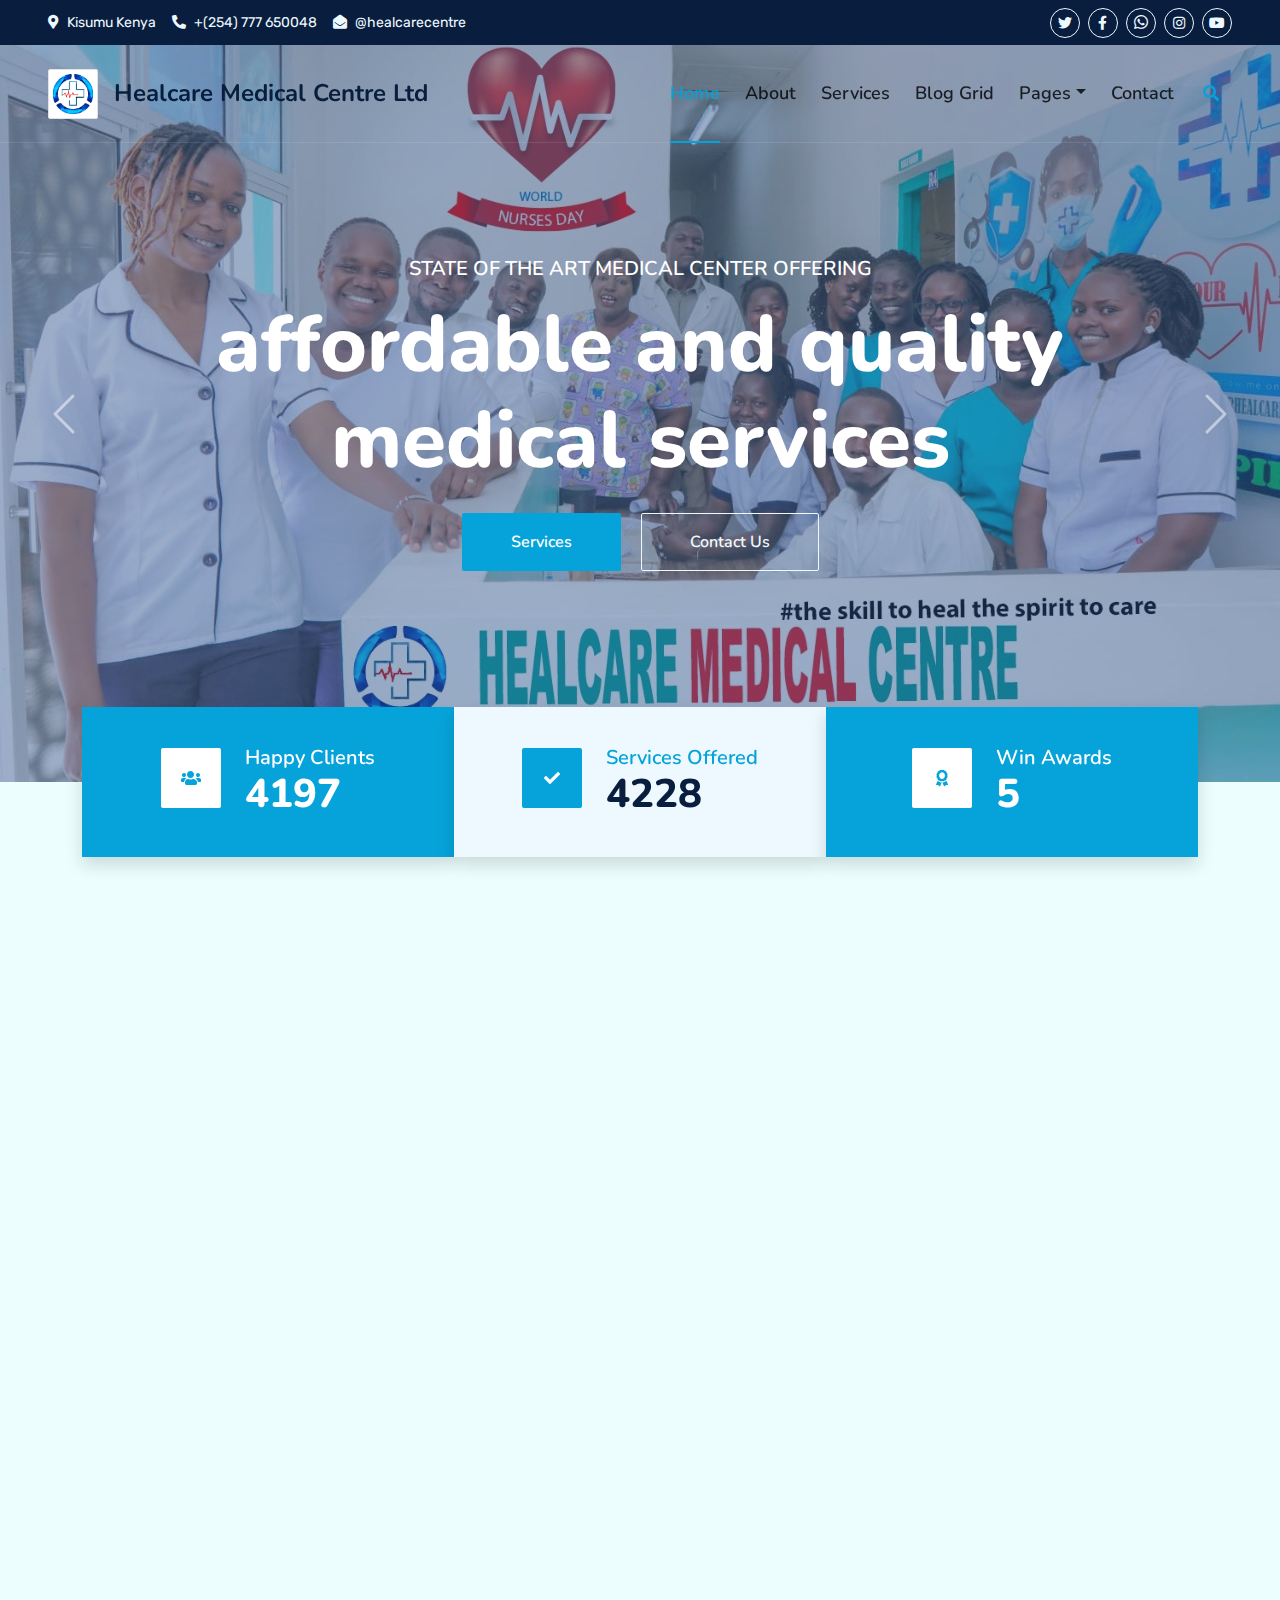
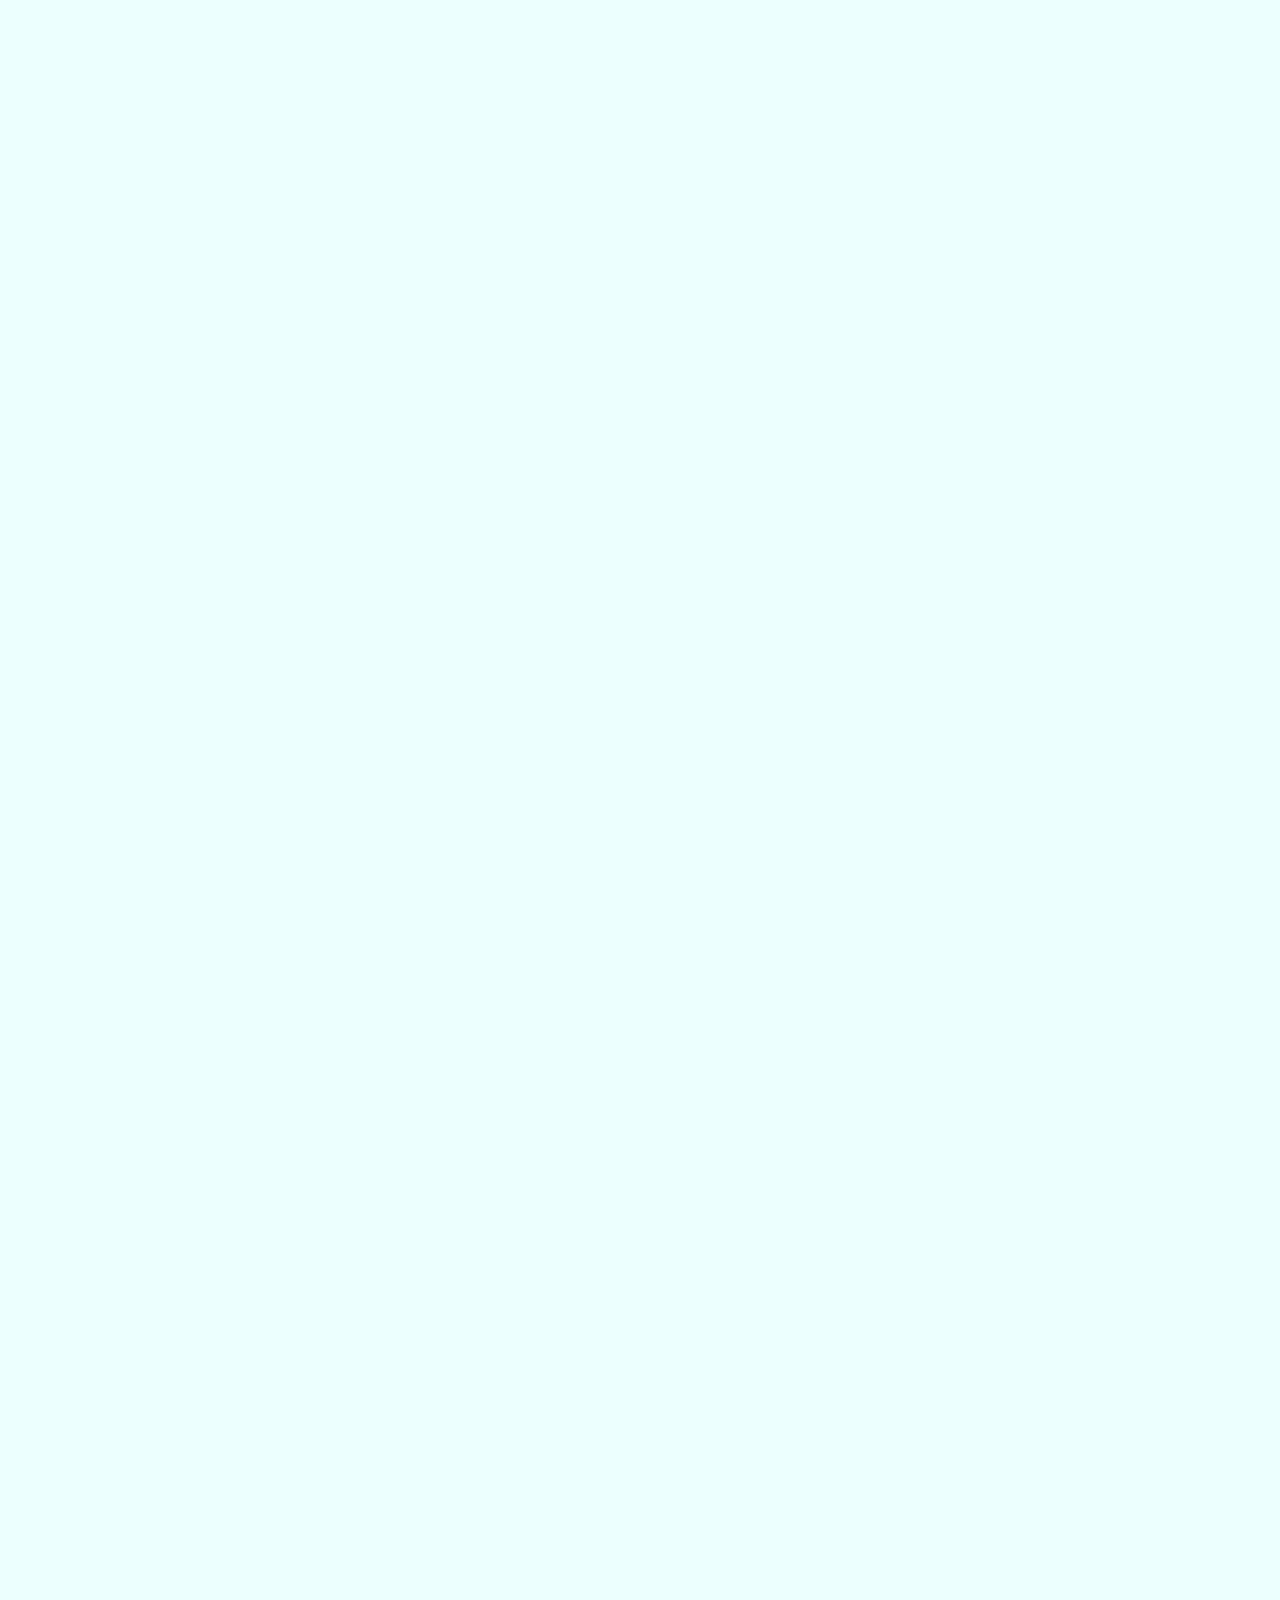
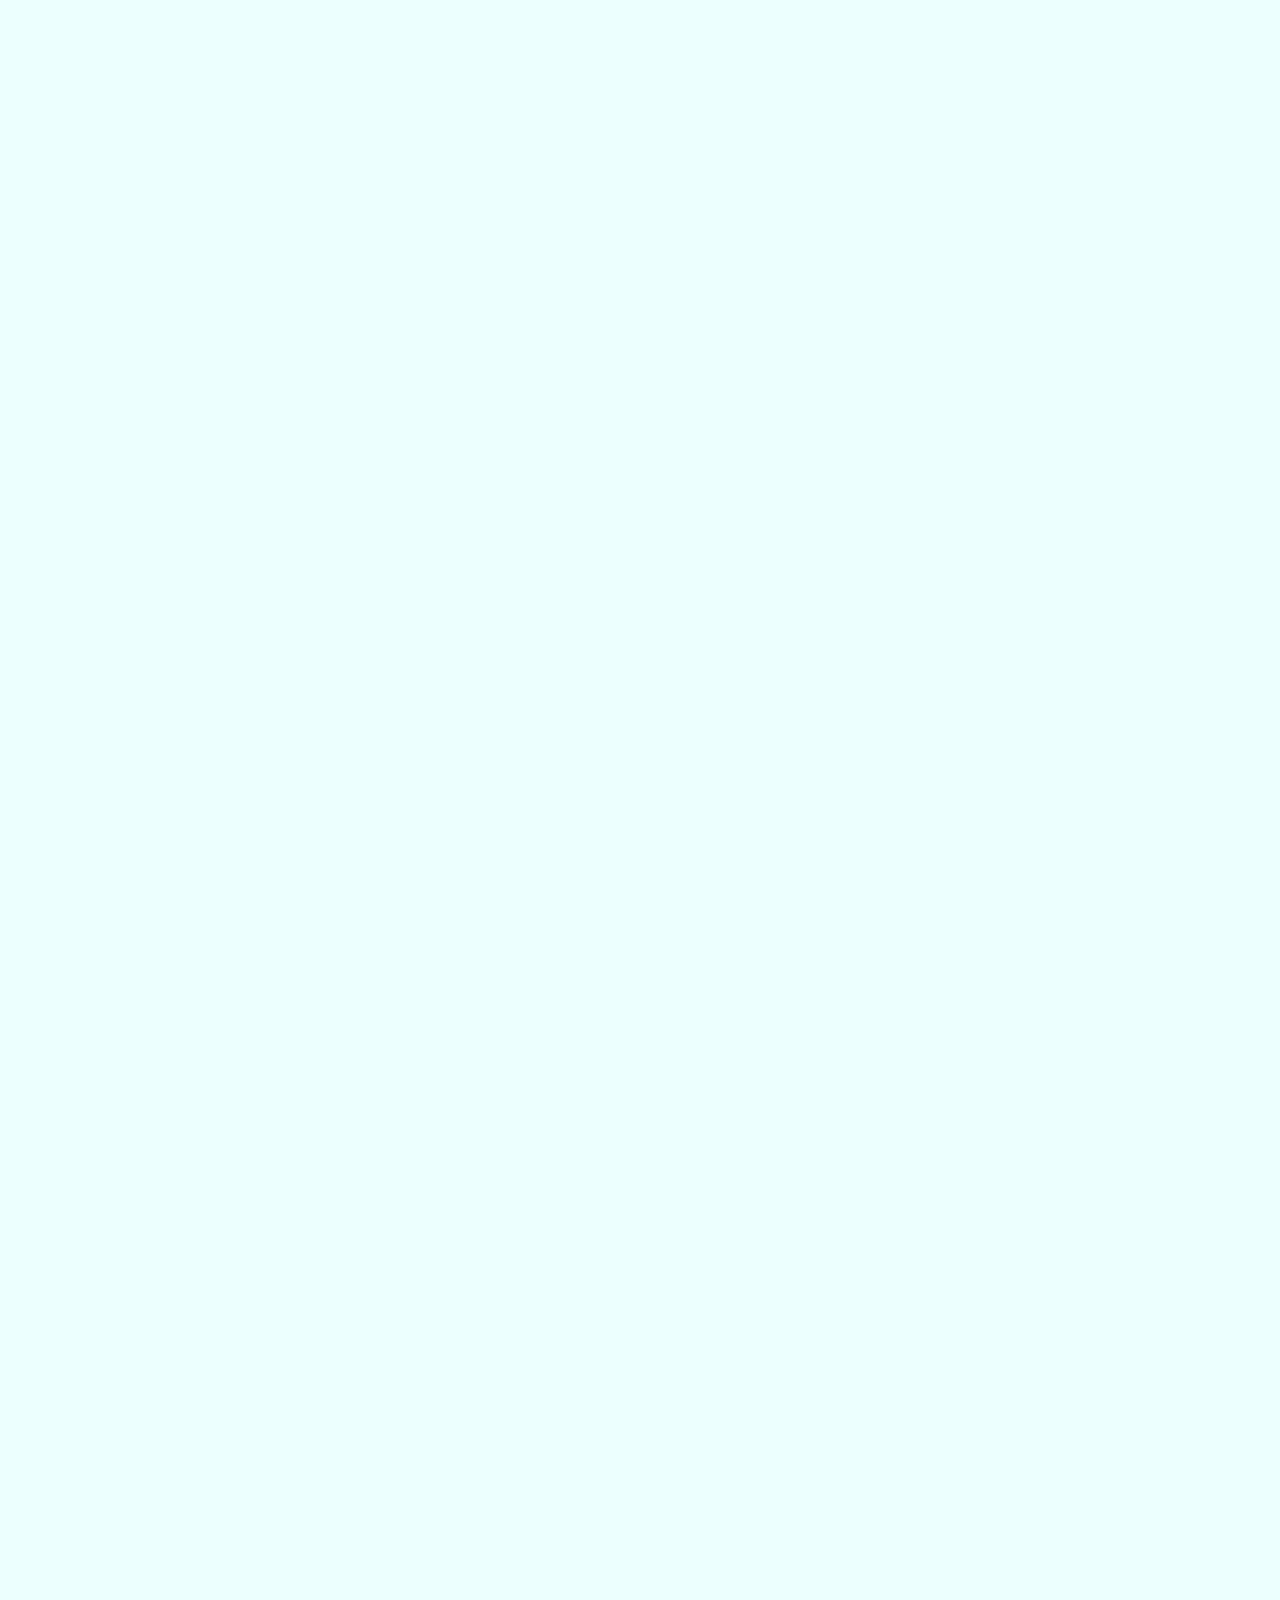
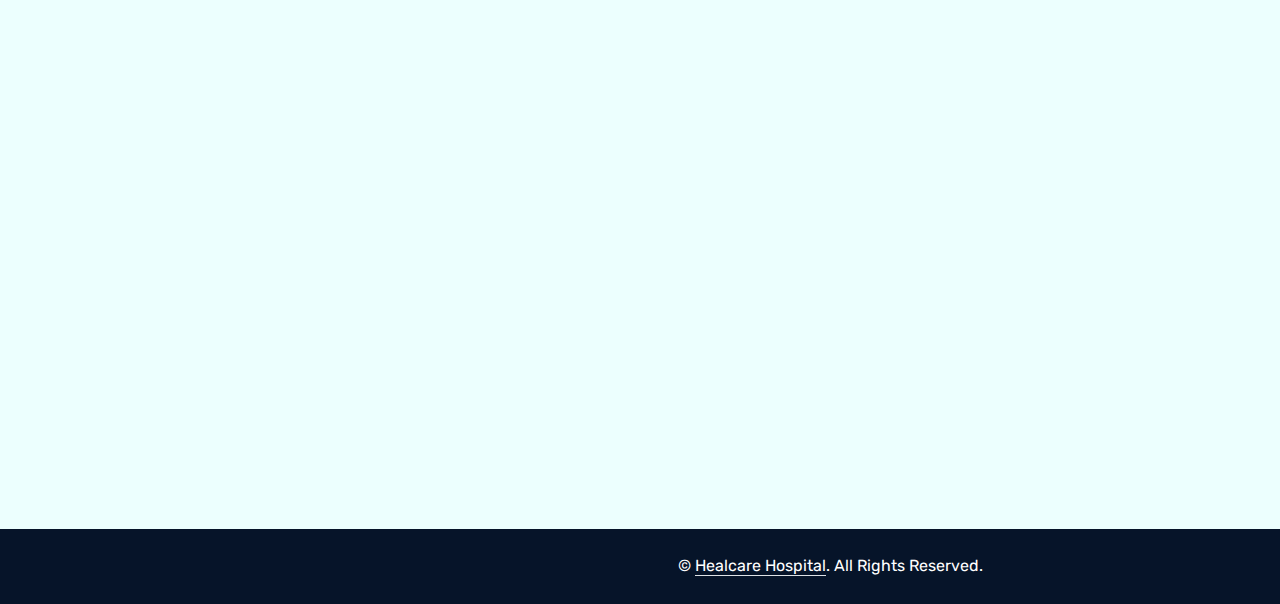
==== commit 51be1dc4: "change error" ====
--- a/index.html
+++ b/index.html
@@ -45,7 +45,7 @@
             <div class="col-lg-8 text-center text-lg-start mb-2 mb-lg-0">
                 <div class="d-inline-flex align-items-center" style="height: 45px;">
                     <small class="me-3 text-light"><i class="fa fa-map-marker-alt me-2"></i>Kisumu Kenya</small>
-                    <small class="me-3 text-light"><i class="fa fa-phone-alt me-2"></i>+(254) 777 6500478</small>
+                    <small class="me-3 text-light"><i class="fa fa-phone-alt me-2"></i>+(254) 777 650048</small>
                     <small class="text-light"><i class="fa fa-envelope-open me-2"></i>@healcarecentre </small>
                 </div>
             </div>
@@ -758,7 +758,7 @@
                         </div>
                         <div class="col-lg-4 col-md-12 pt-0 pt-lg-5 mb-5">
                             <div class="section-title section-title-sm position-relative pb-3 mb-4">
-                                <h3 class="text-light mb-0">Our Social Medial Handles</h3>
+                                <h3 class="text-light mb-0">Our Social Media Handles</h3>
                             </div>
                             <div class="d-flex mt-4">
                                 <a class="btn btn-primary btn-square me-2" href="https://twitter.com/healcarecentre?s=20&t=cLGIHlRNA7OYB41gTKgH4Q"><i class="fab fa-twitter fw-normal"></i></a>
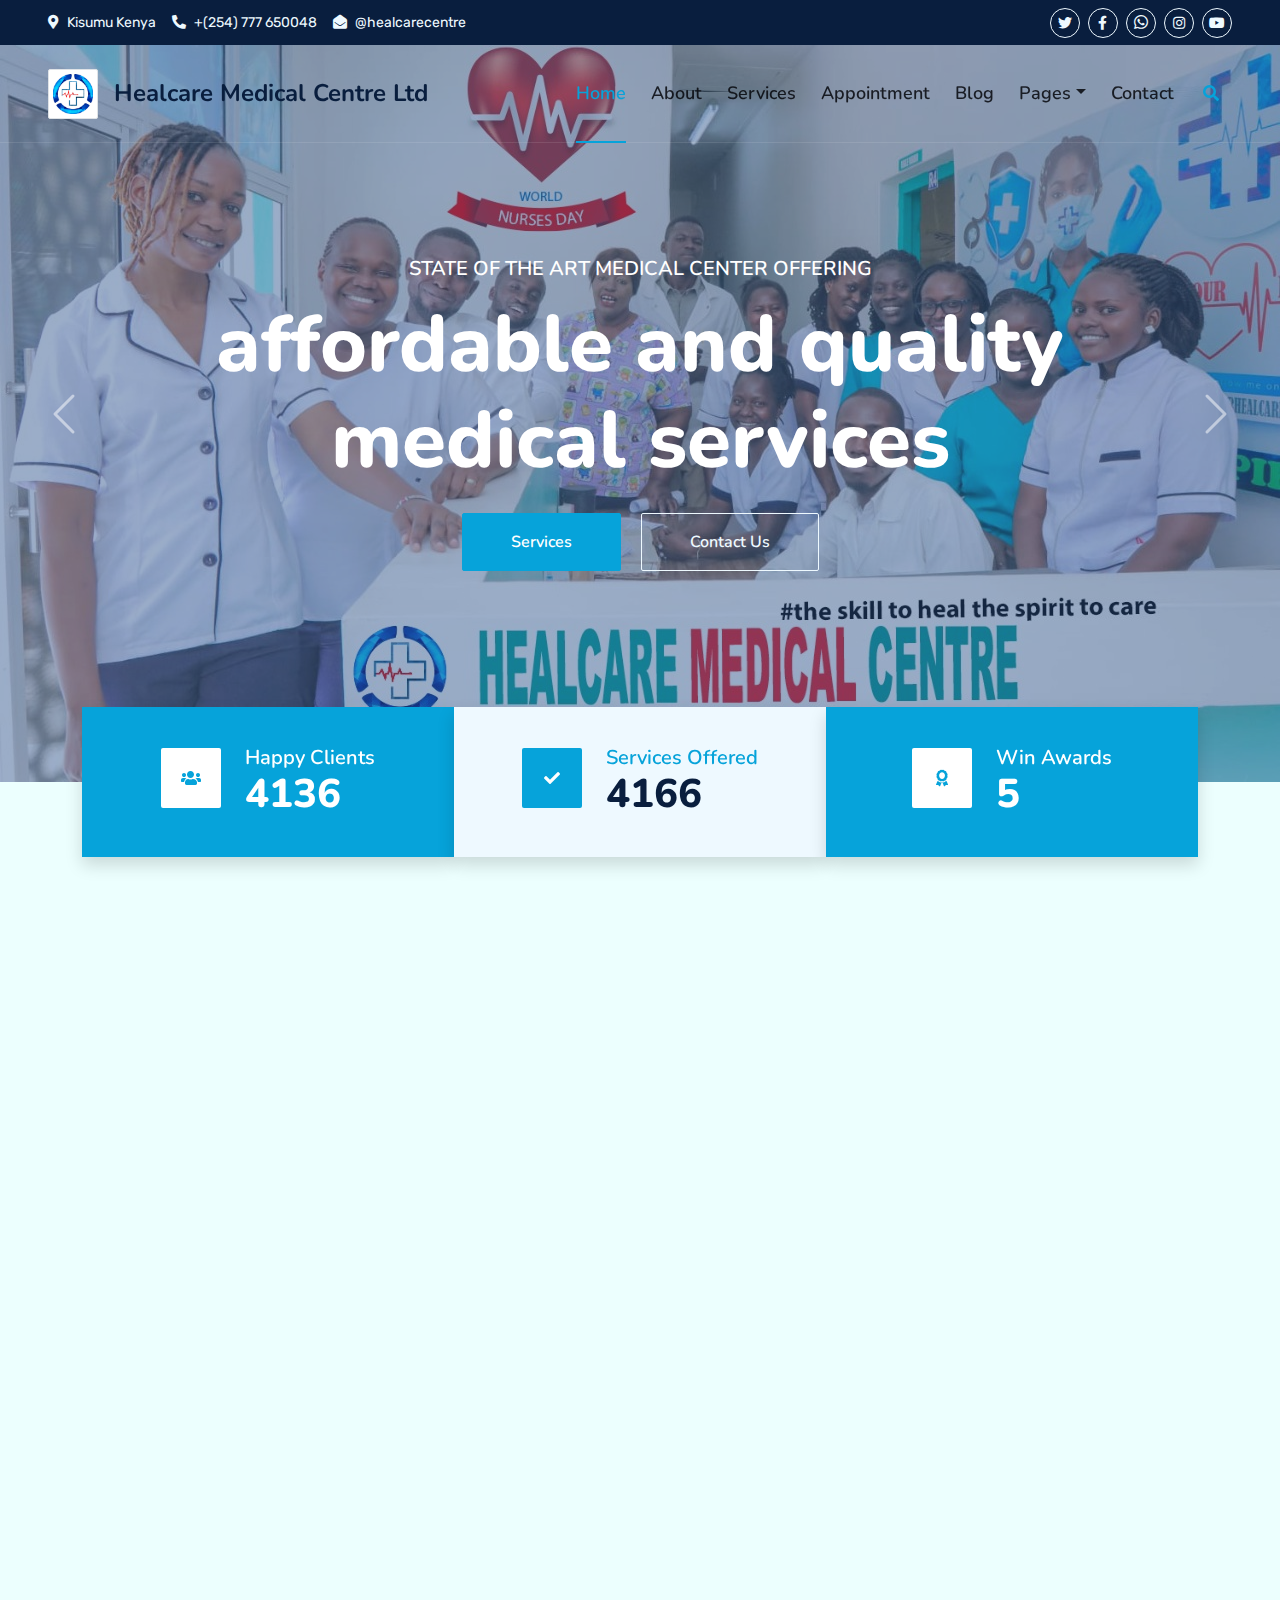
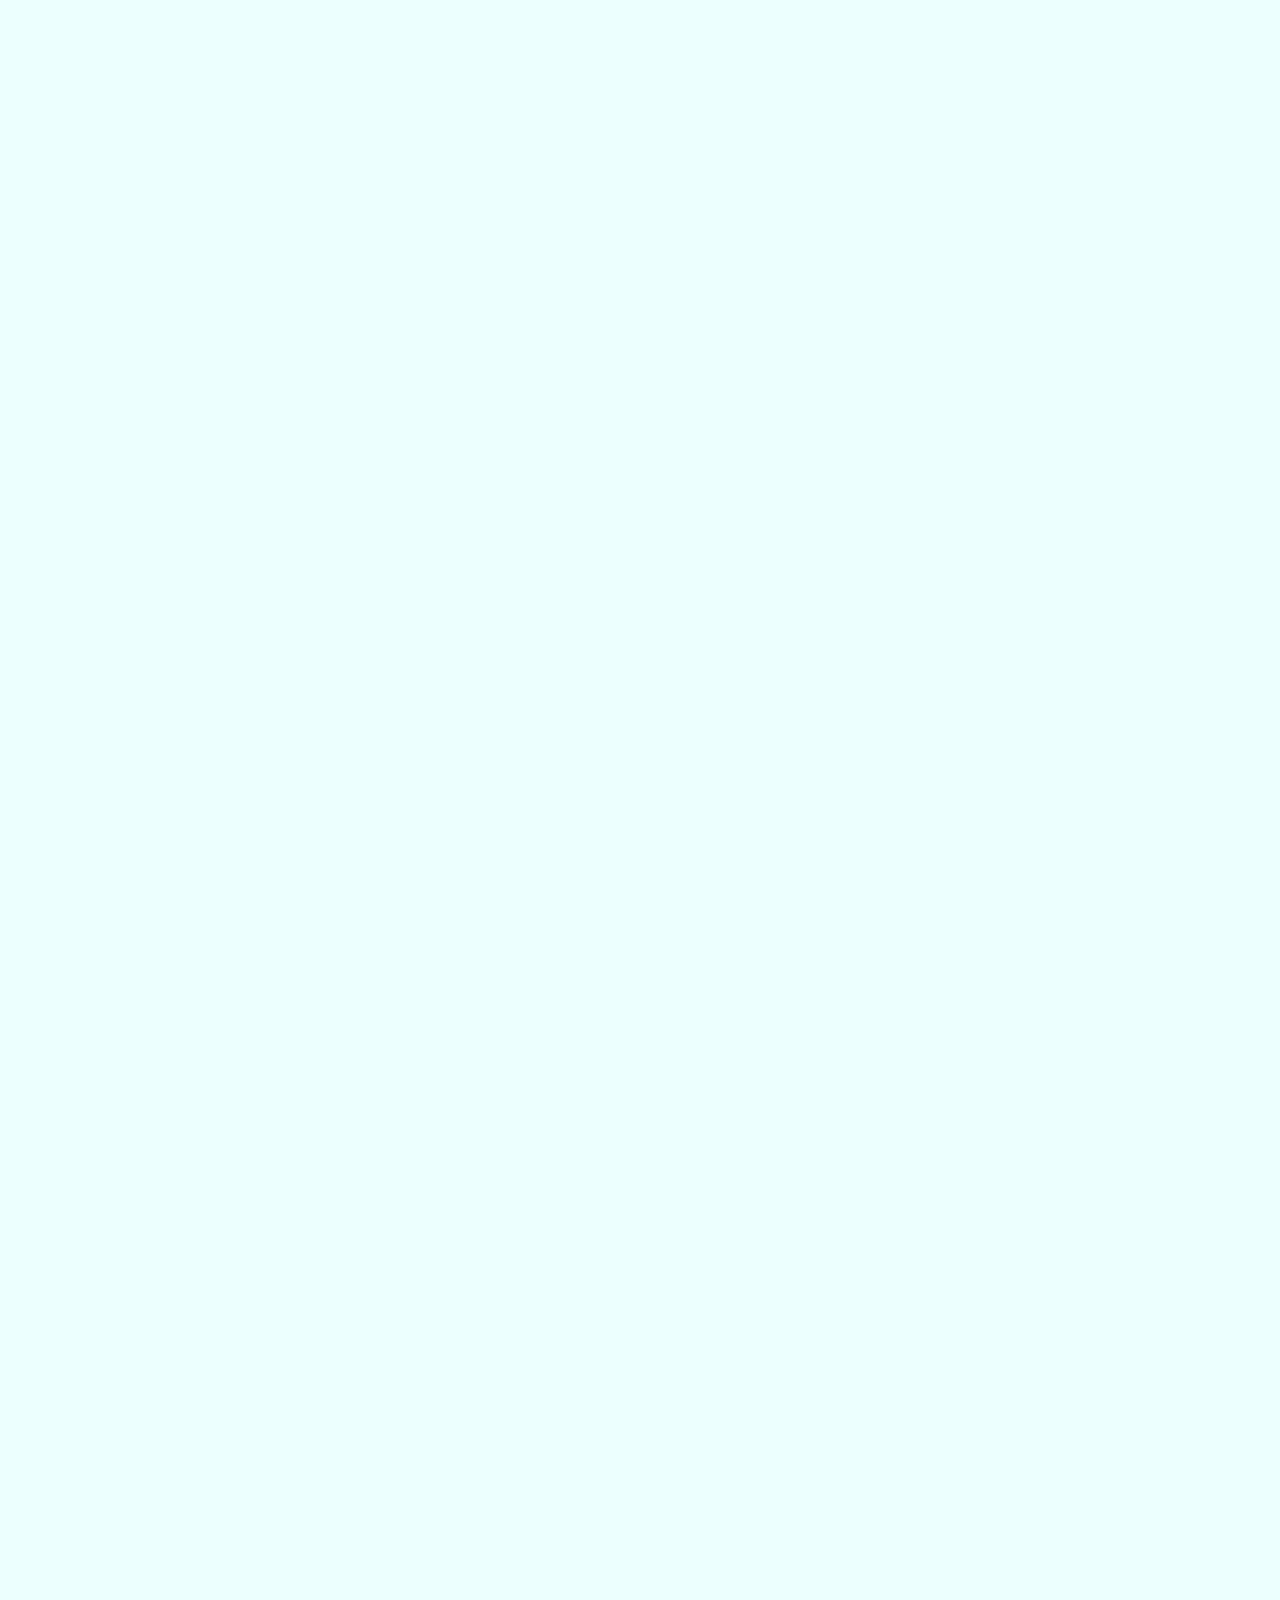
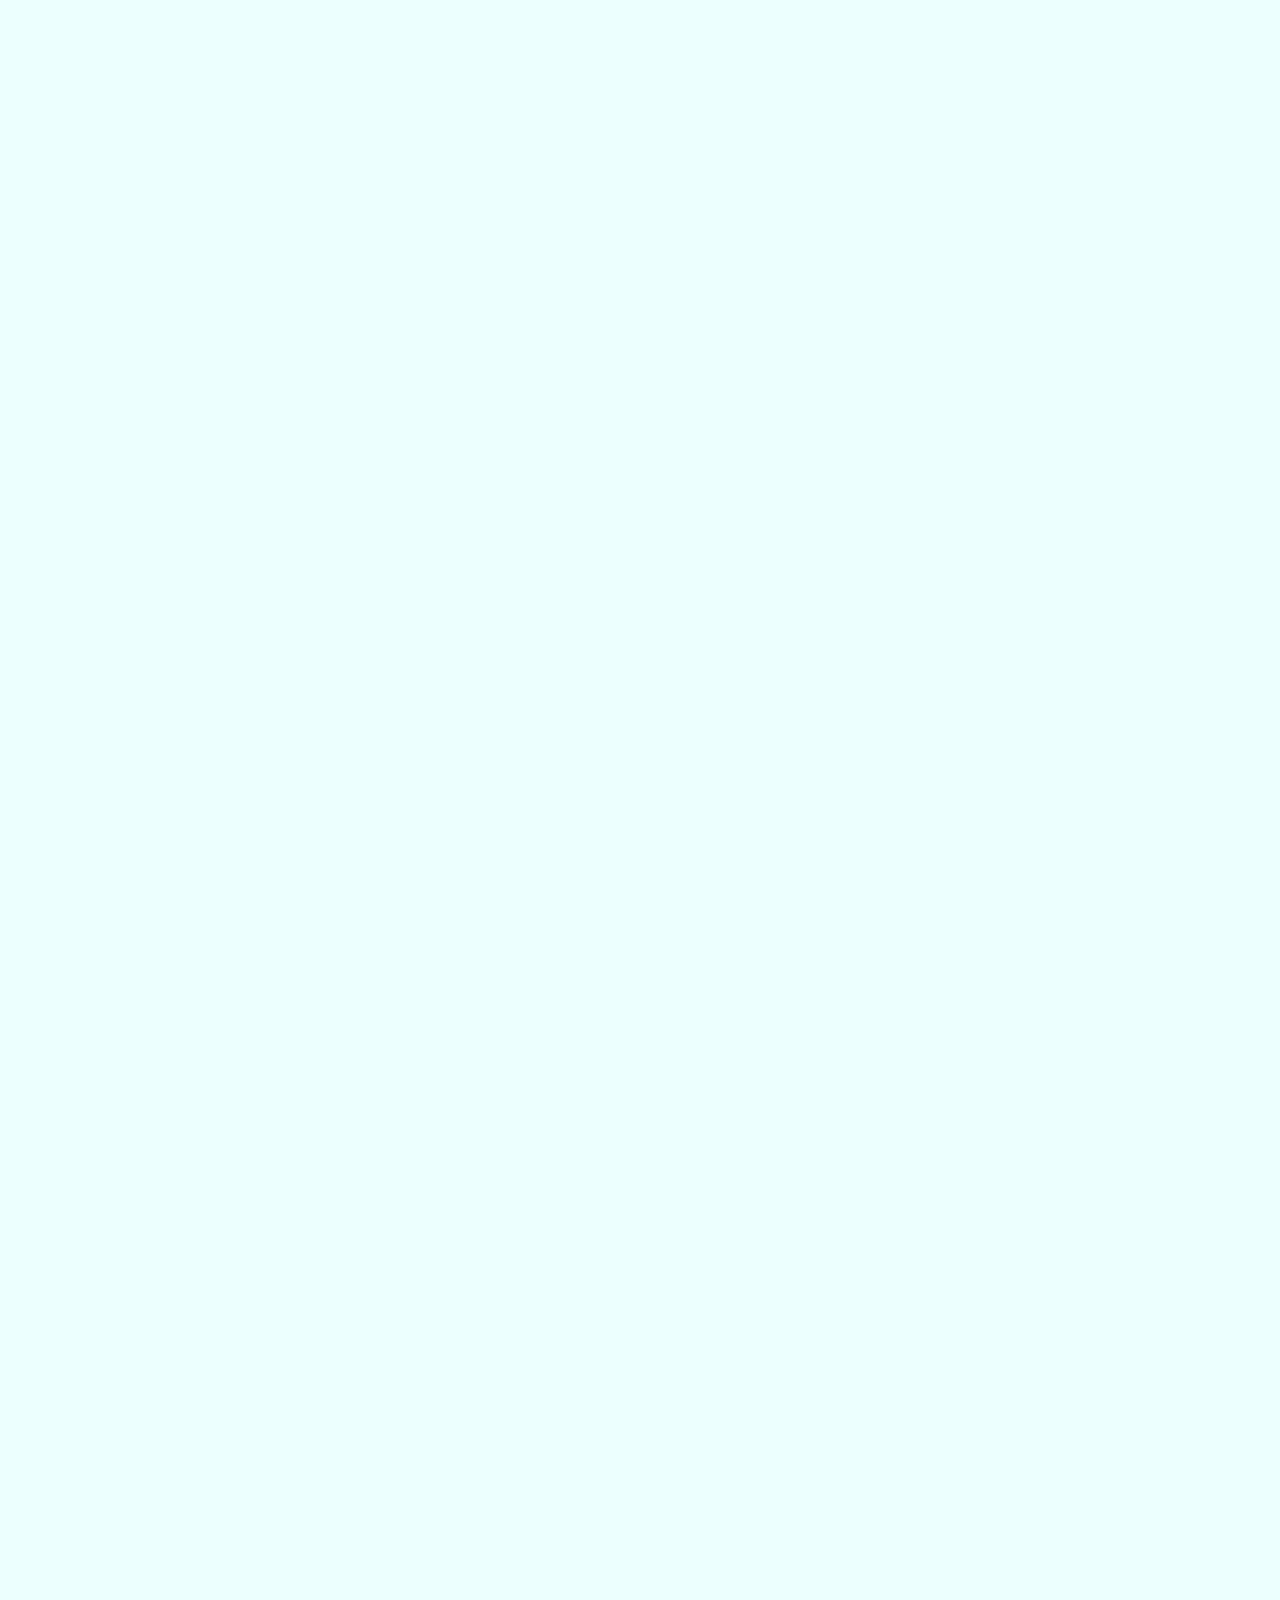
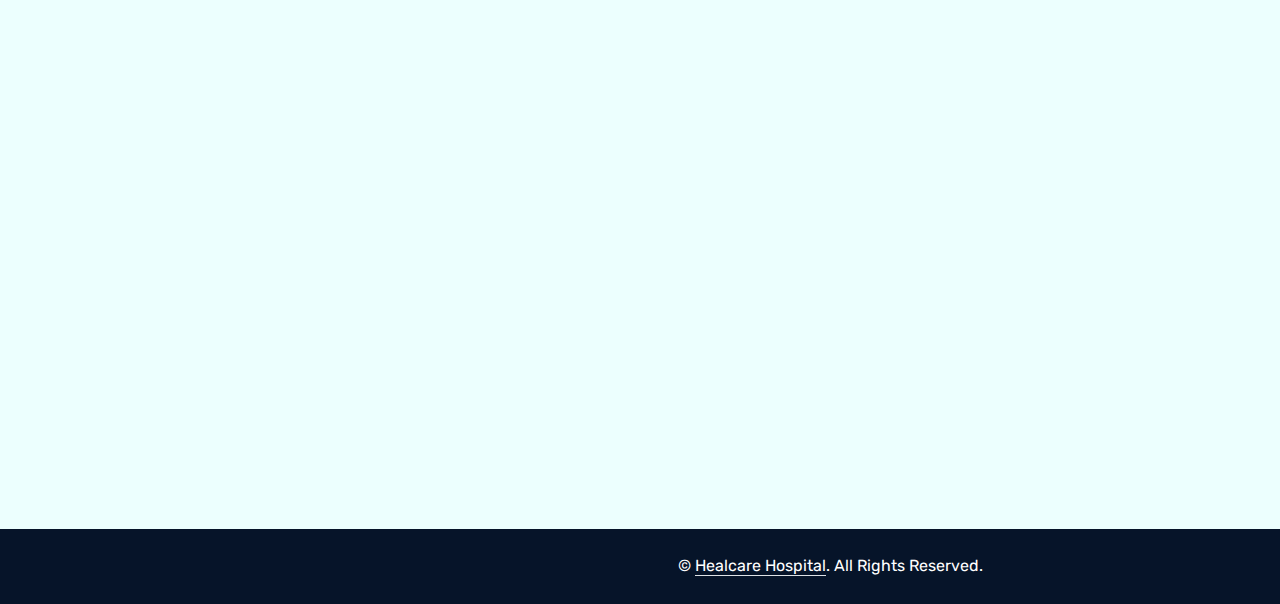
==== commit 4e3d116c: "add appointment comments" ====
--- a/index.html
+++ b/index.html
@@ -85,7 +85,8 @@
                     <a href="index.html" class="nav-item nav-link active">Home</a>
                     <a href="about.html" class="nav-item nav-link">About</a>
                     <a href="service.html" class="nav-item nav-link">Services</a>
-                    <a href="blog.html" class="nav-item nav-link">Blog Grid</a>
+                    <a href="booking.html" class="nav-item nav-link ">Appointment</a>
+                    <a href="blog.html" class="nav-item nav-link">Blog</a>
                            
                     <div class="nav-item dropdown">
                         <a href="#" class="nav-link dropdown-toggle" data-bs-toggle="dropdown">Pages</a>
